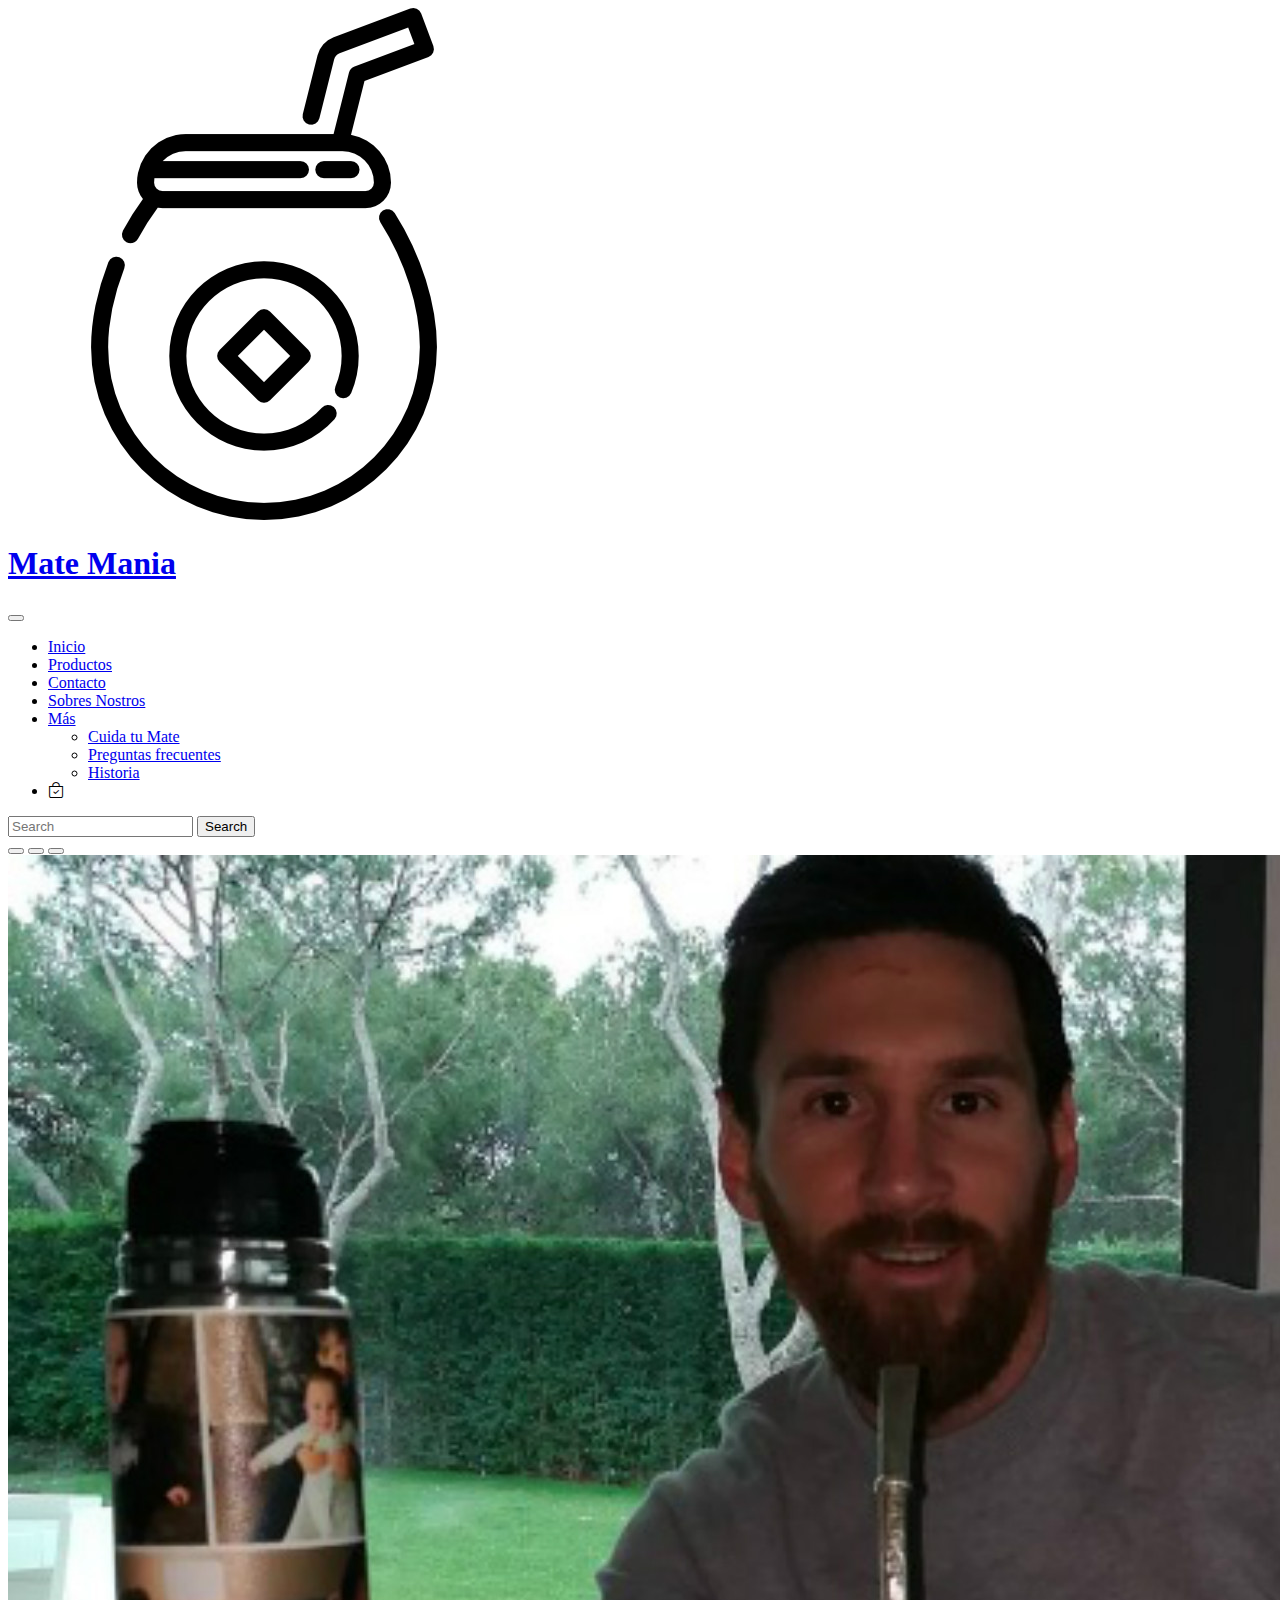
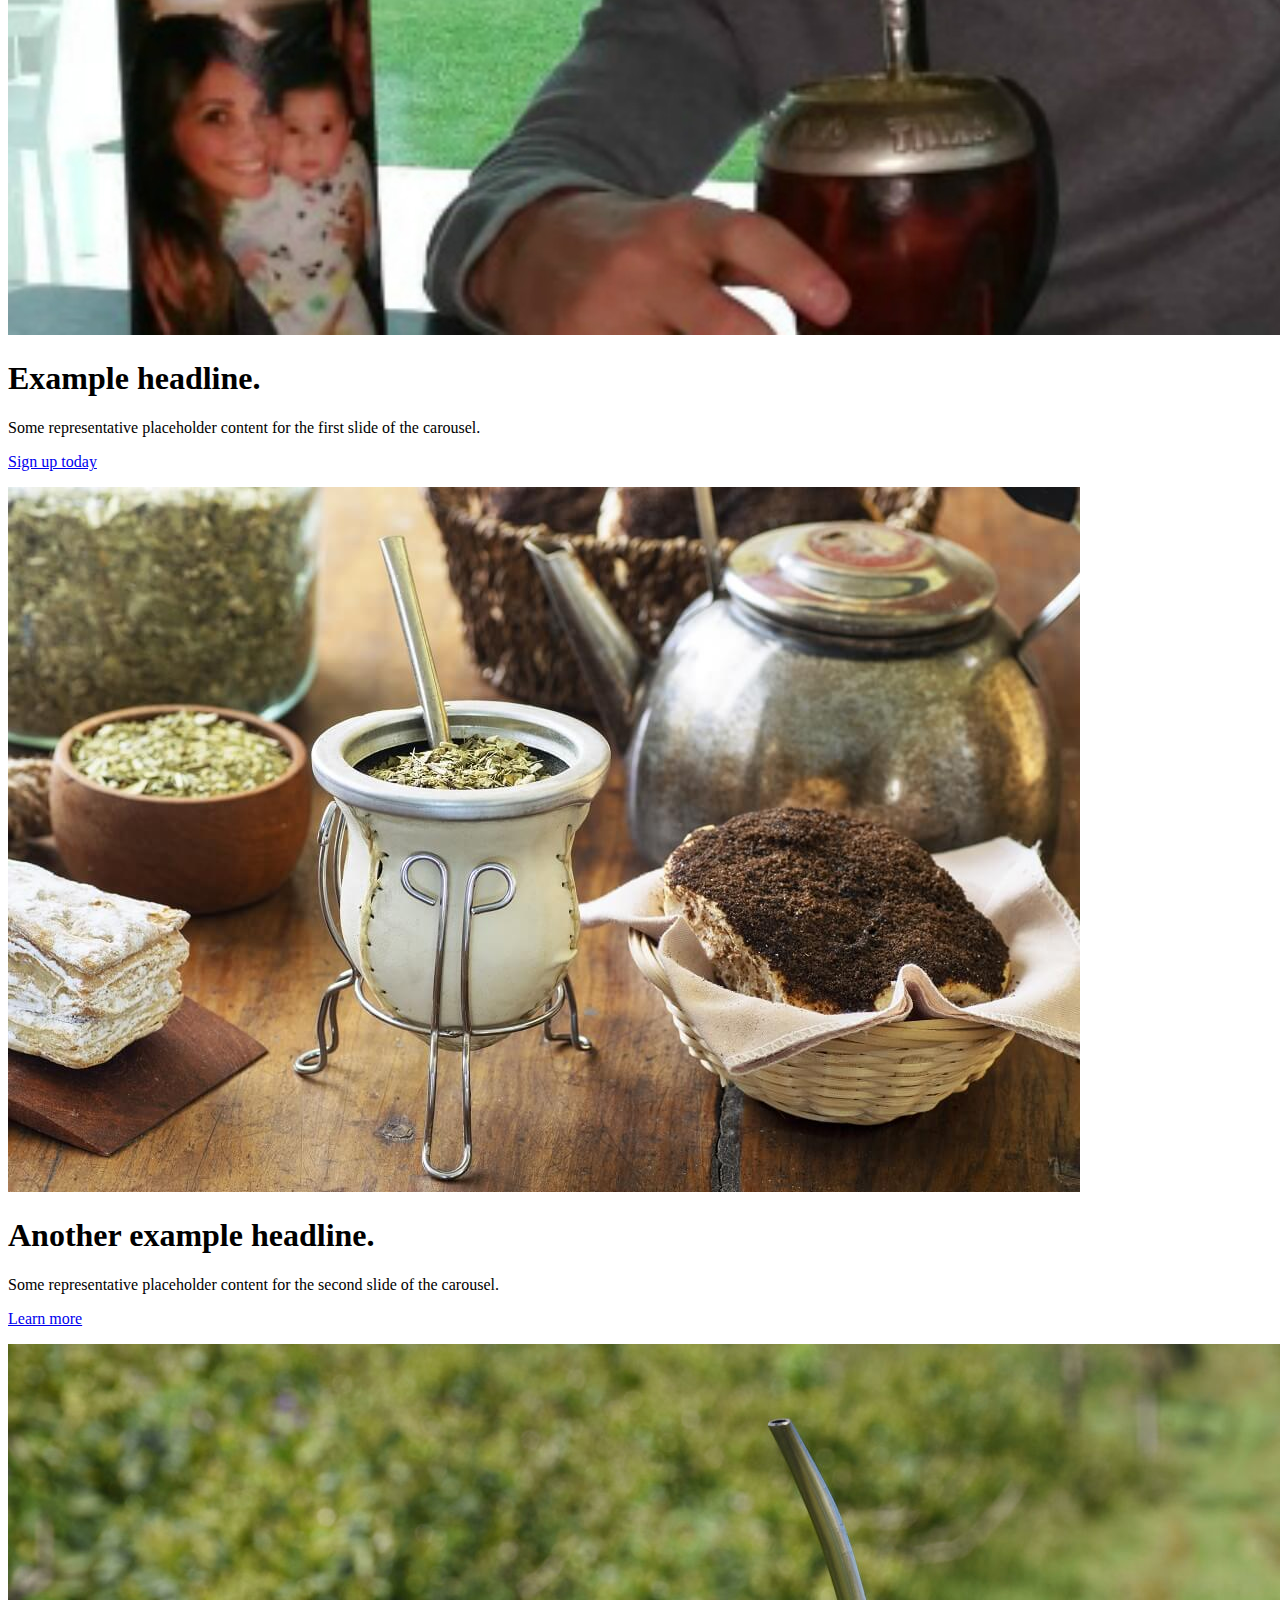
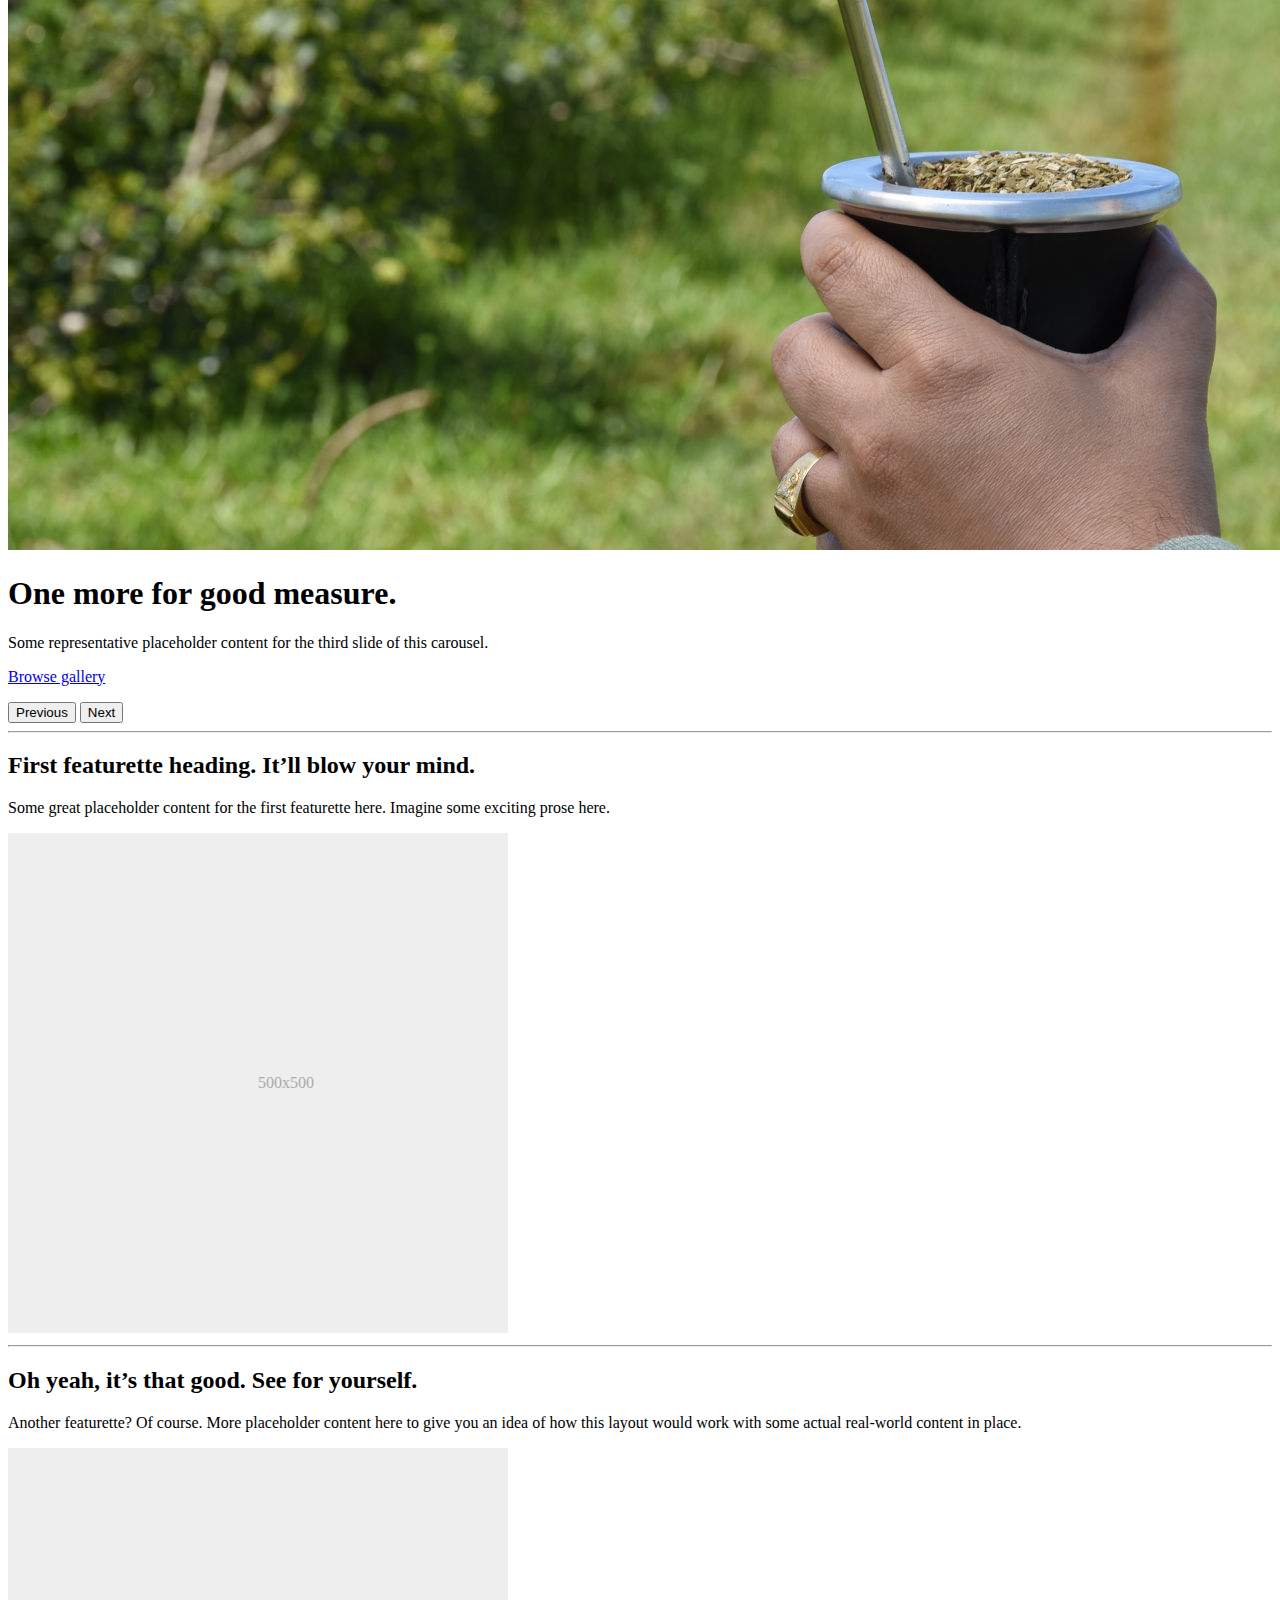
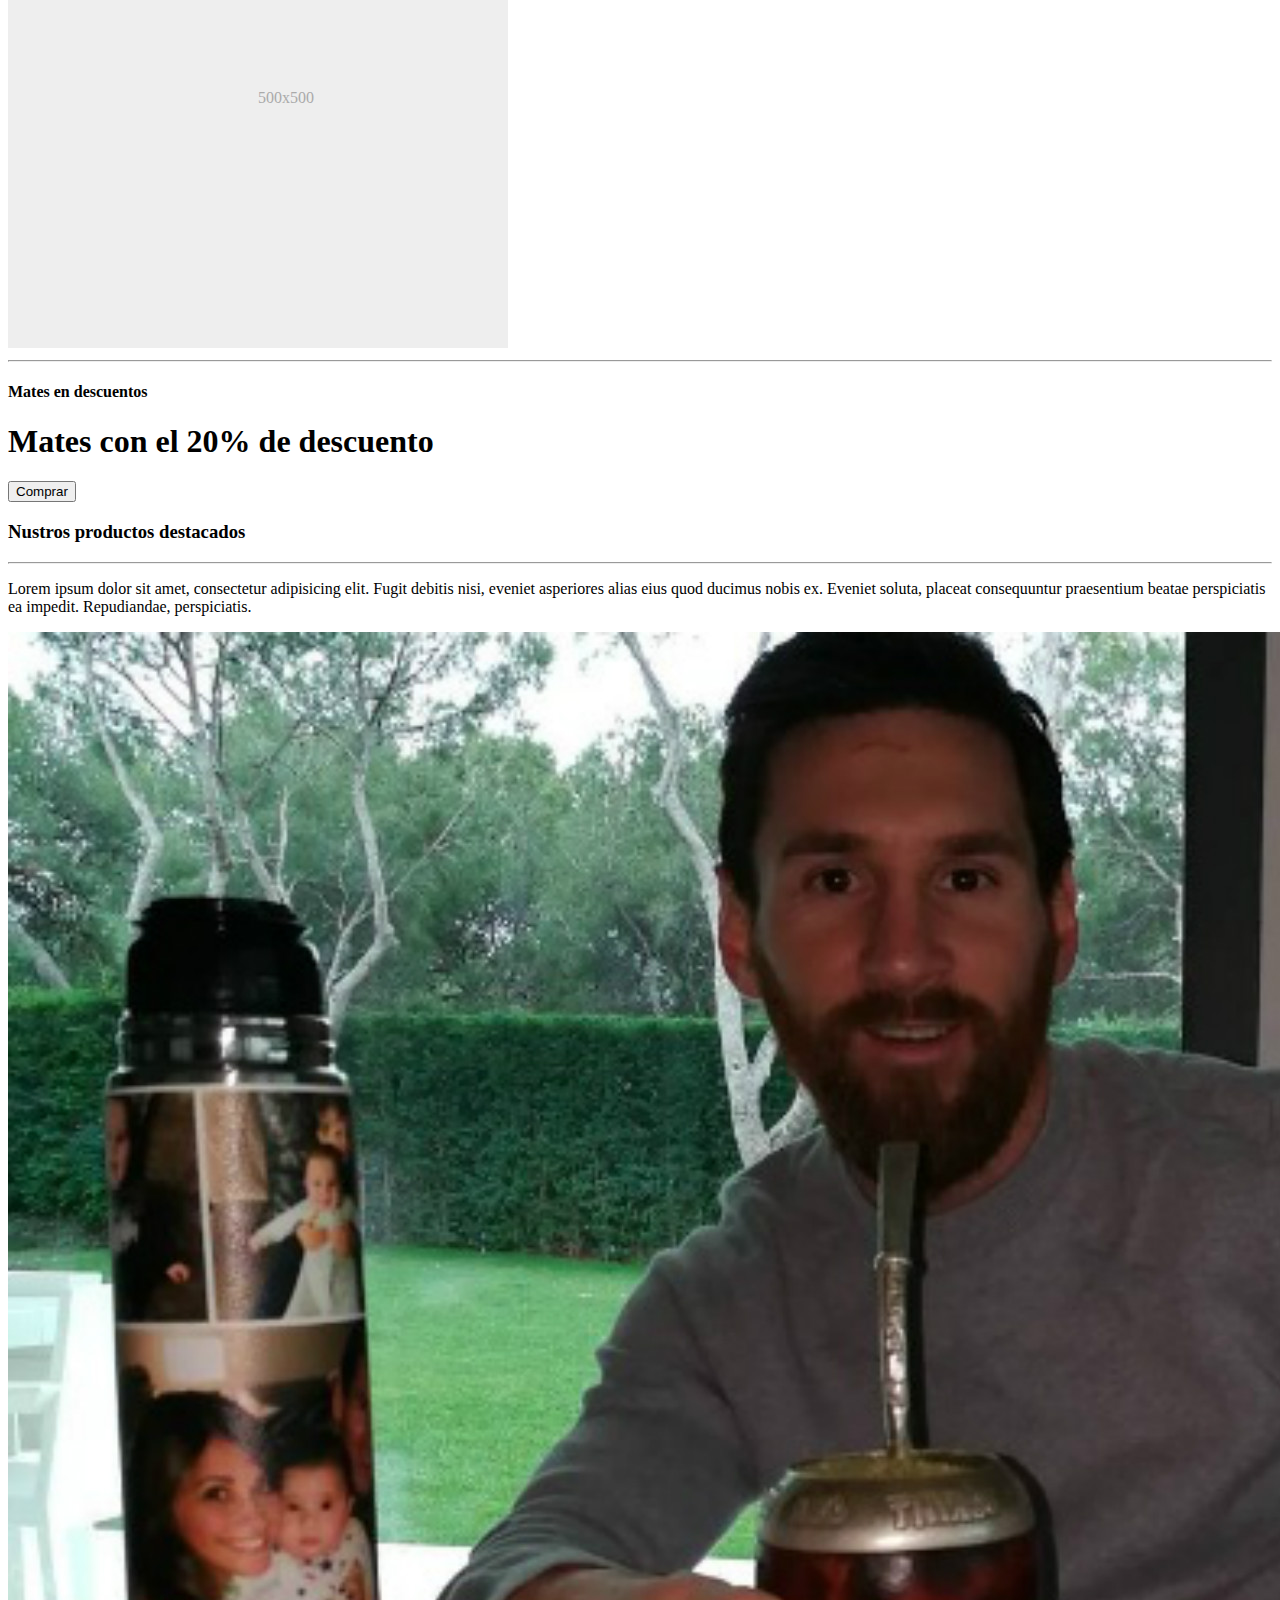
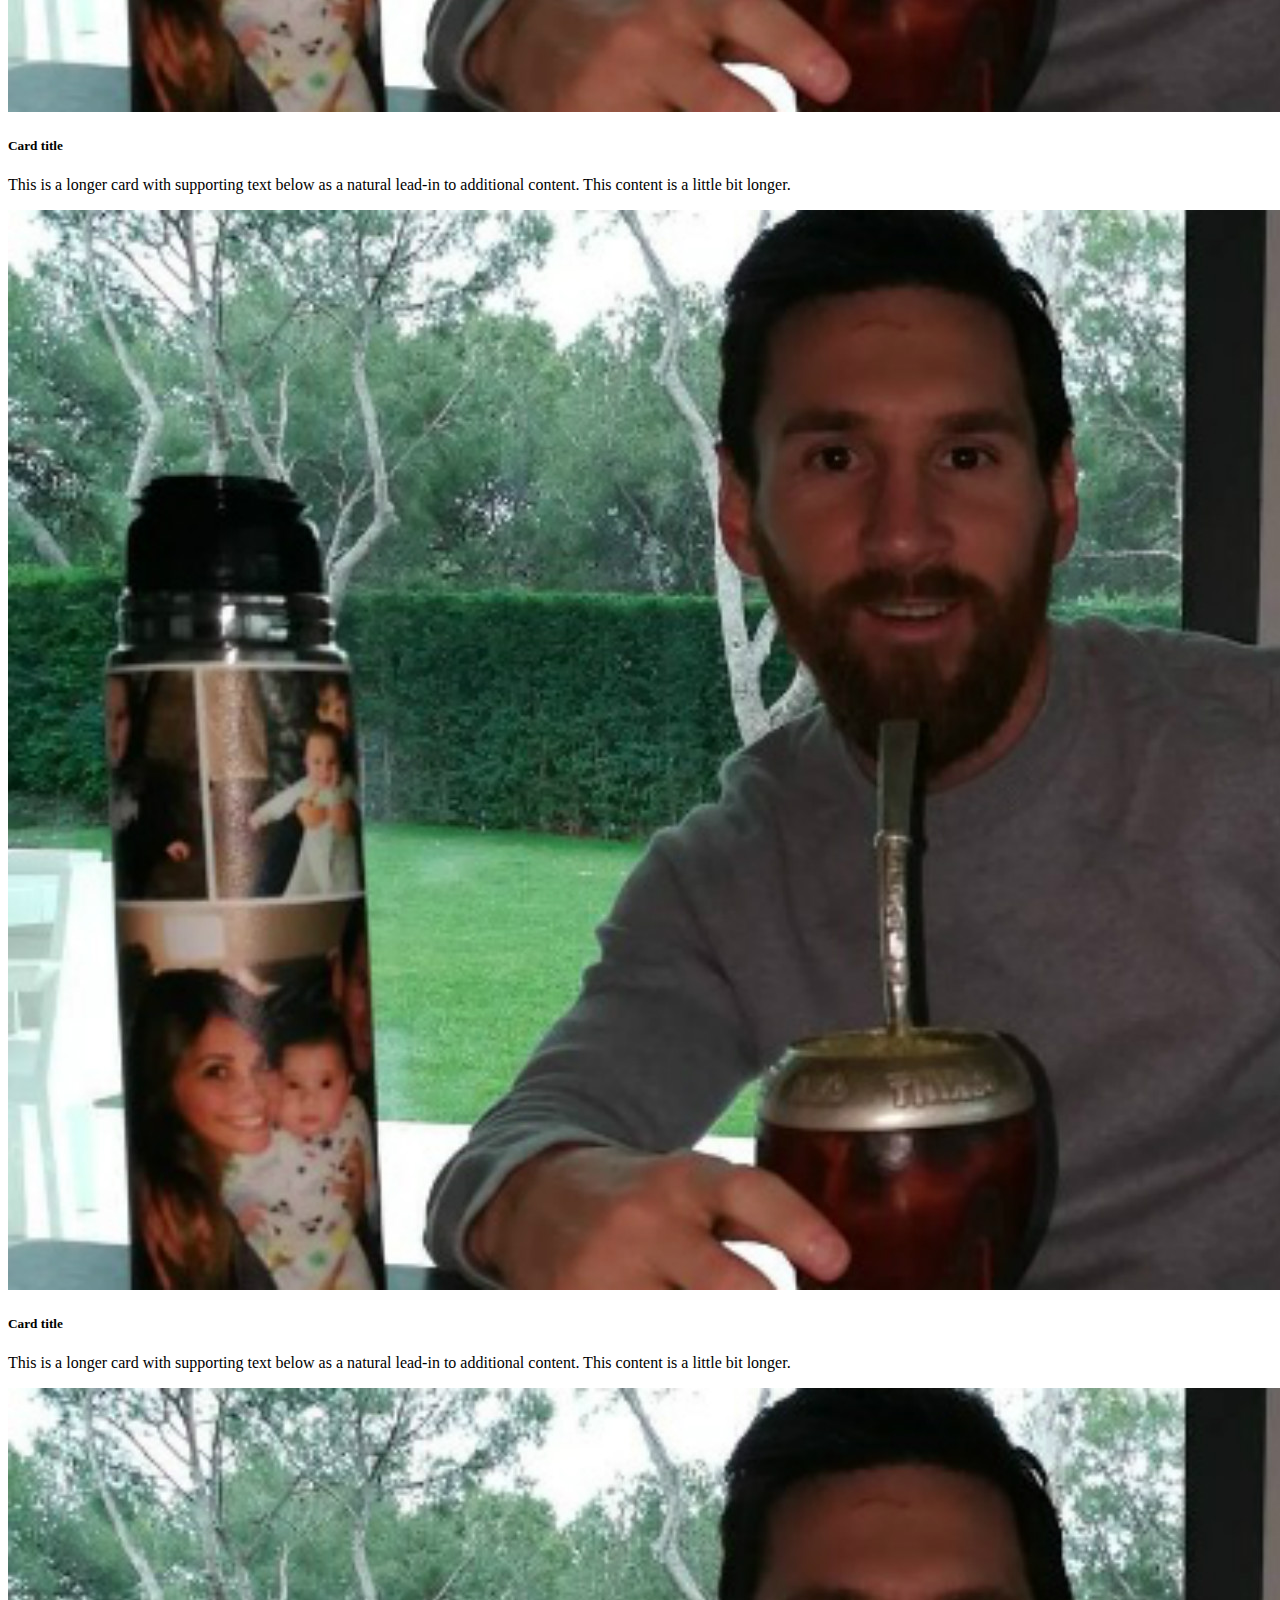
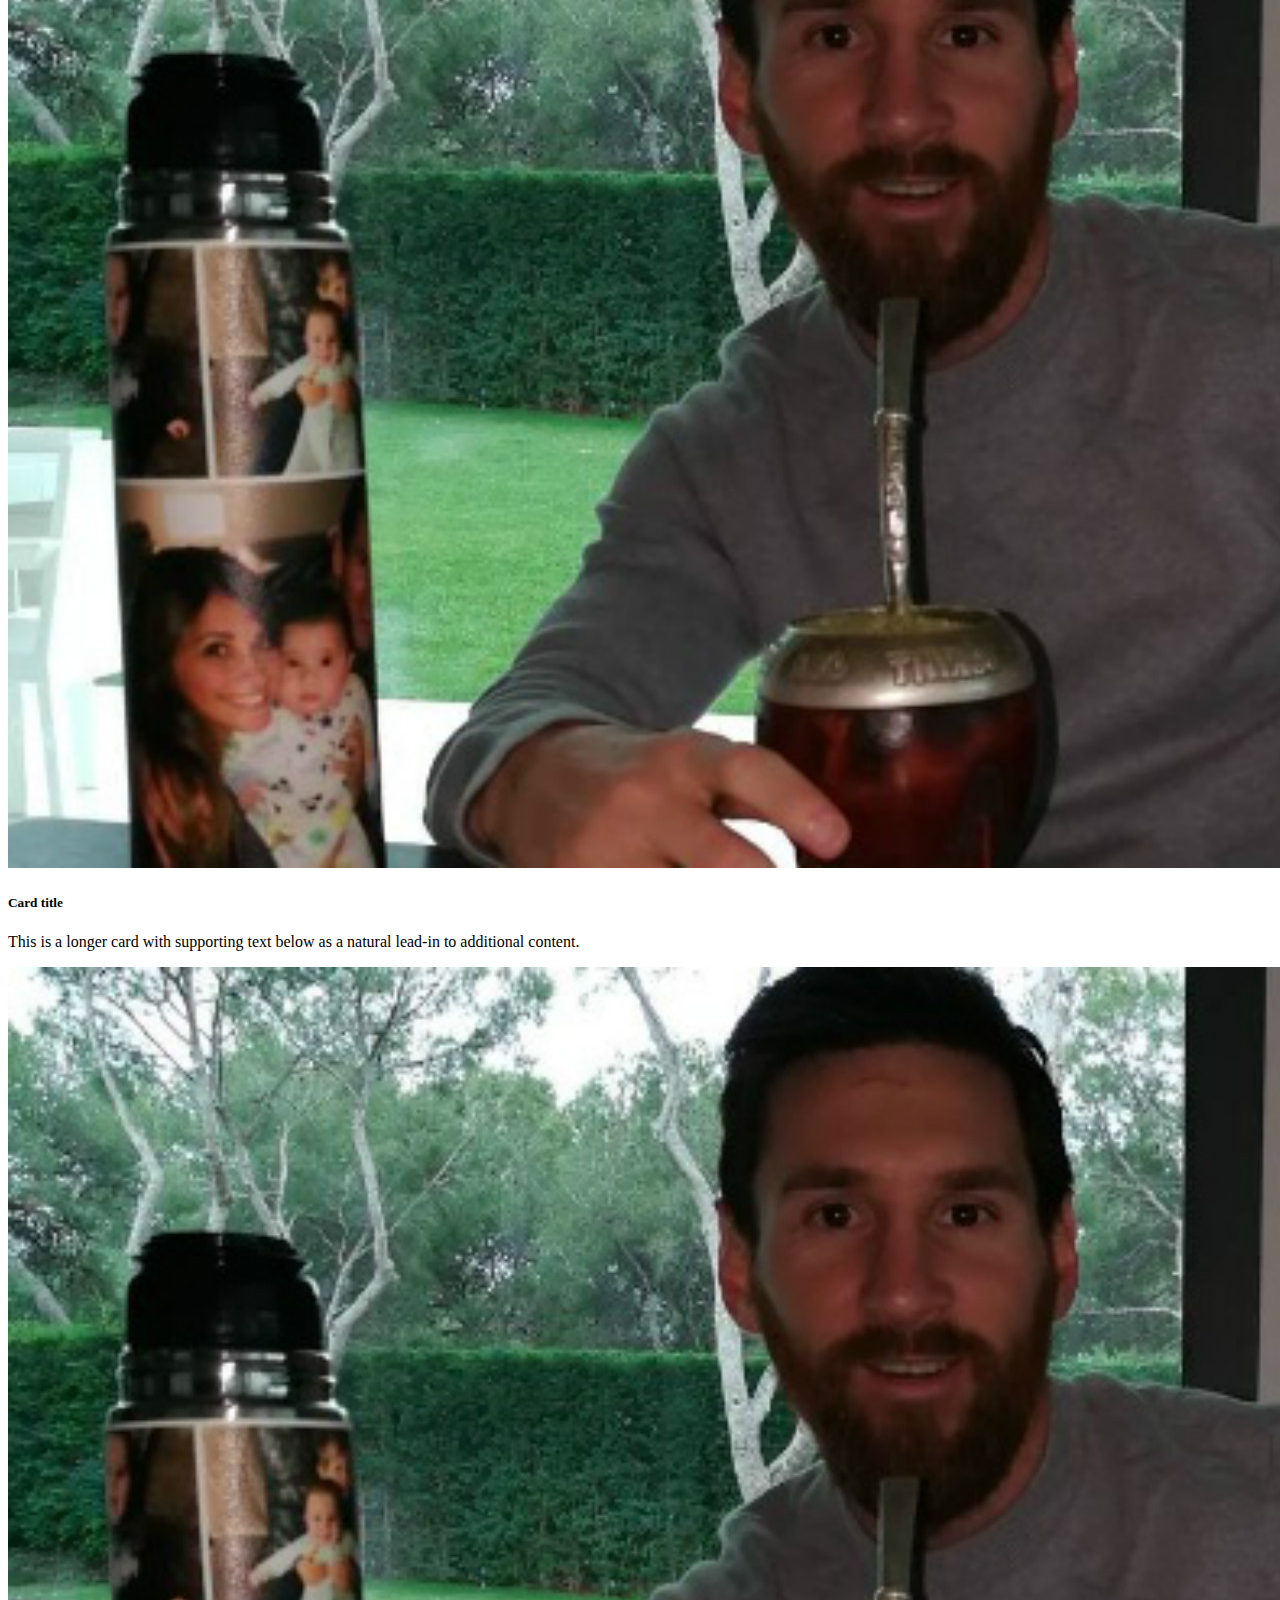
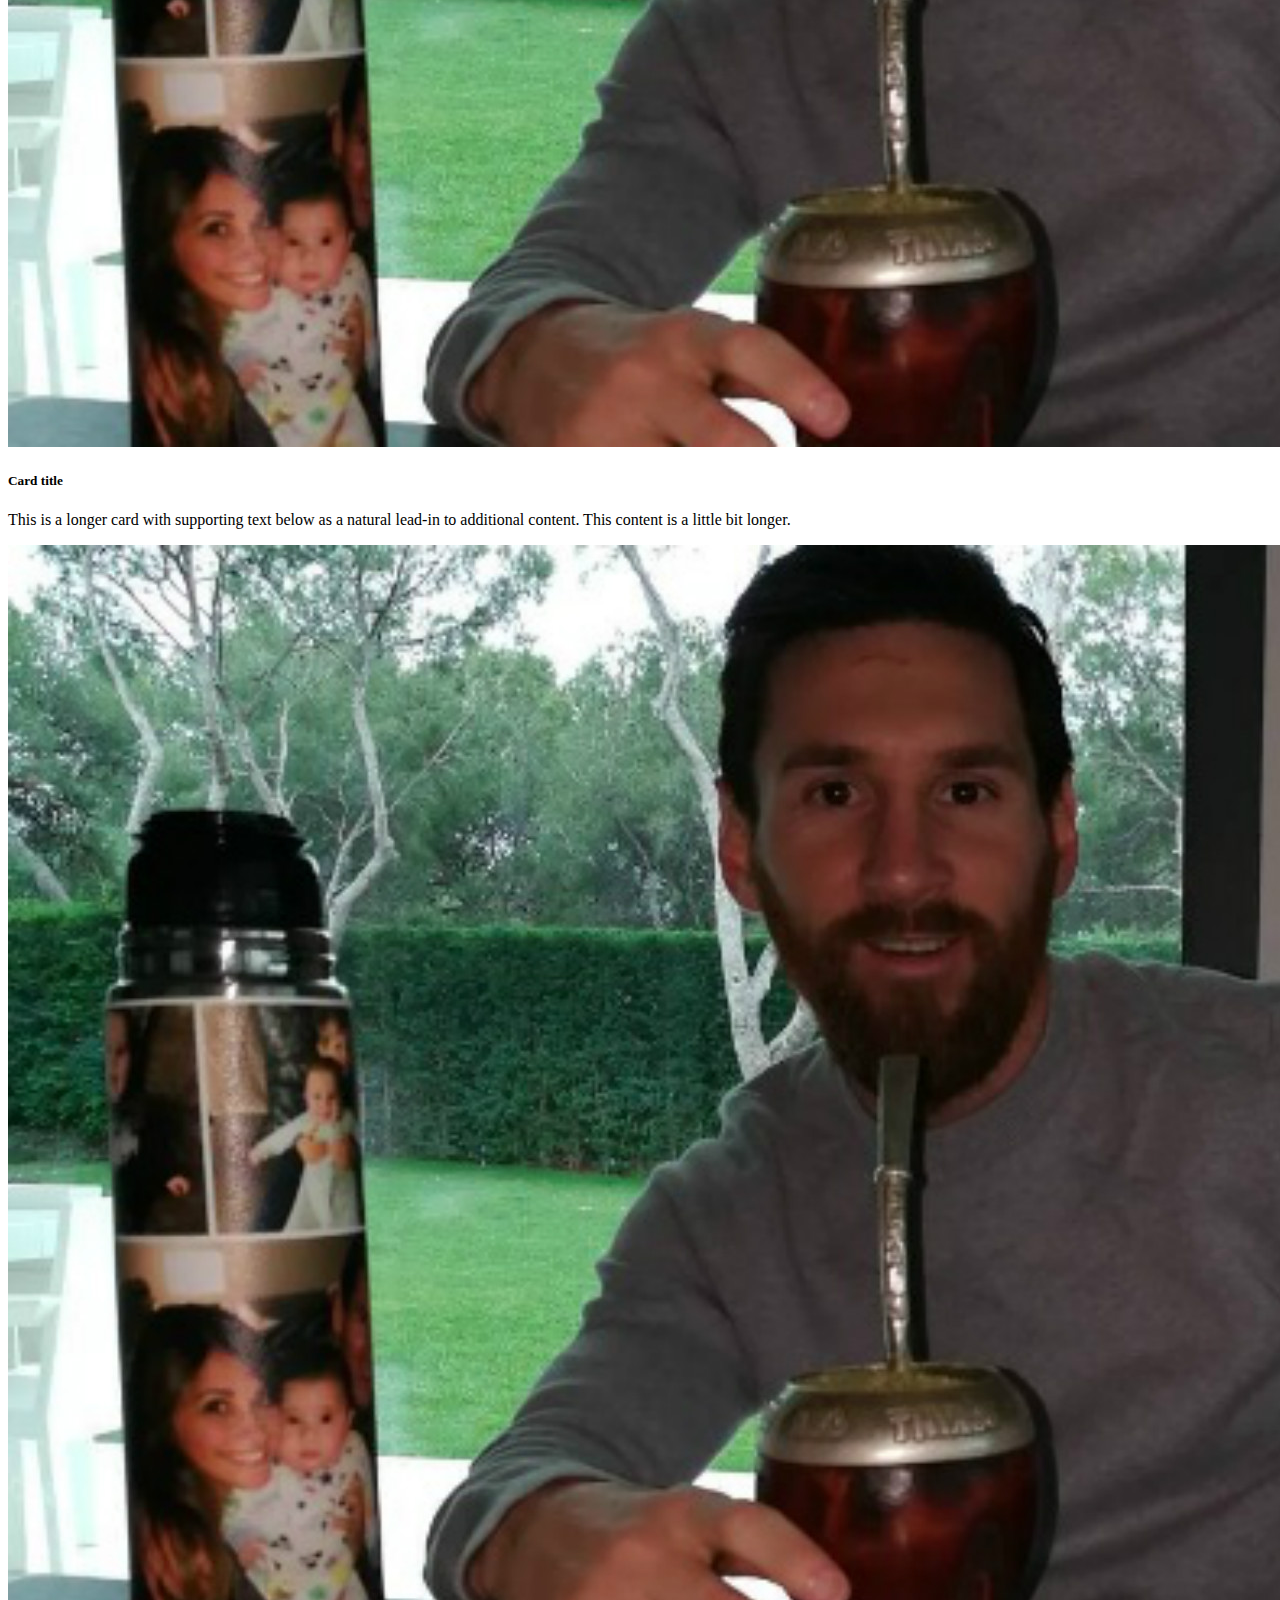
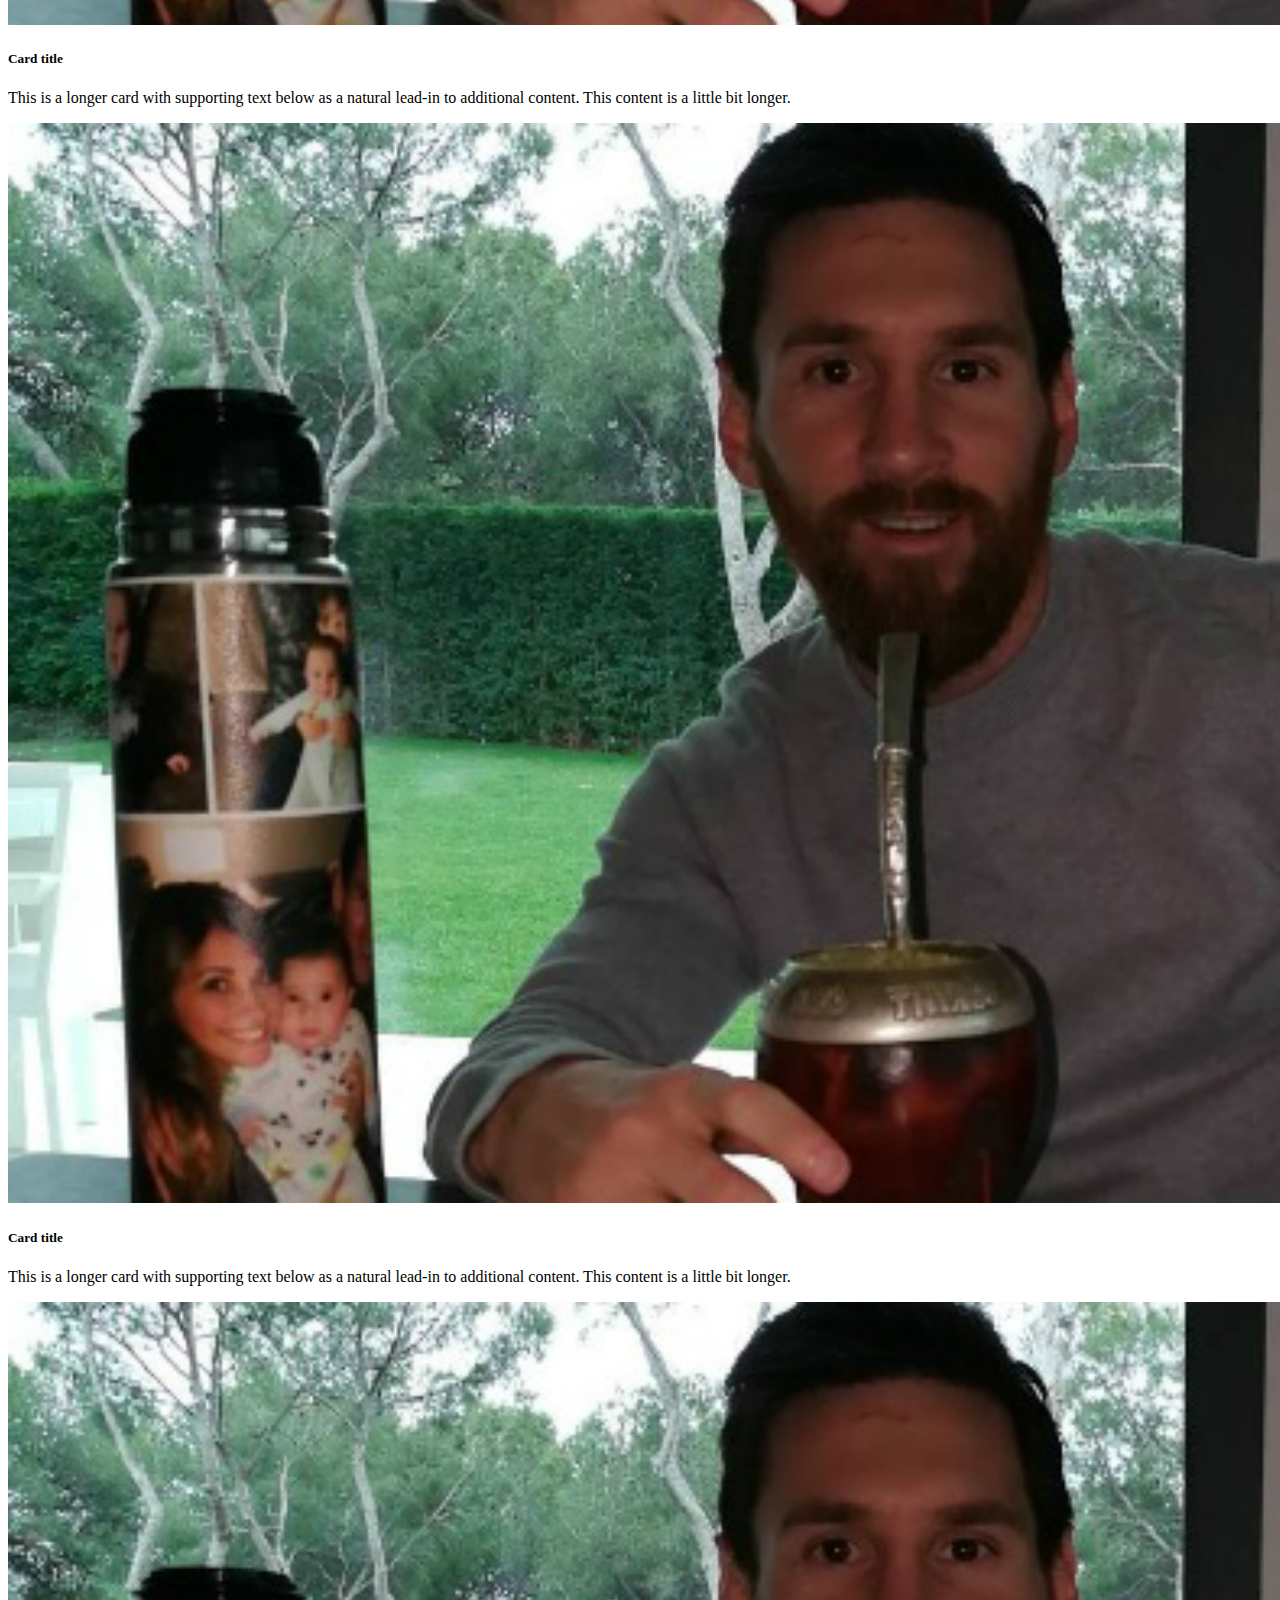
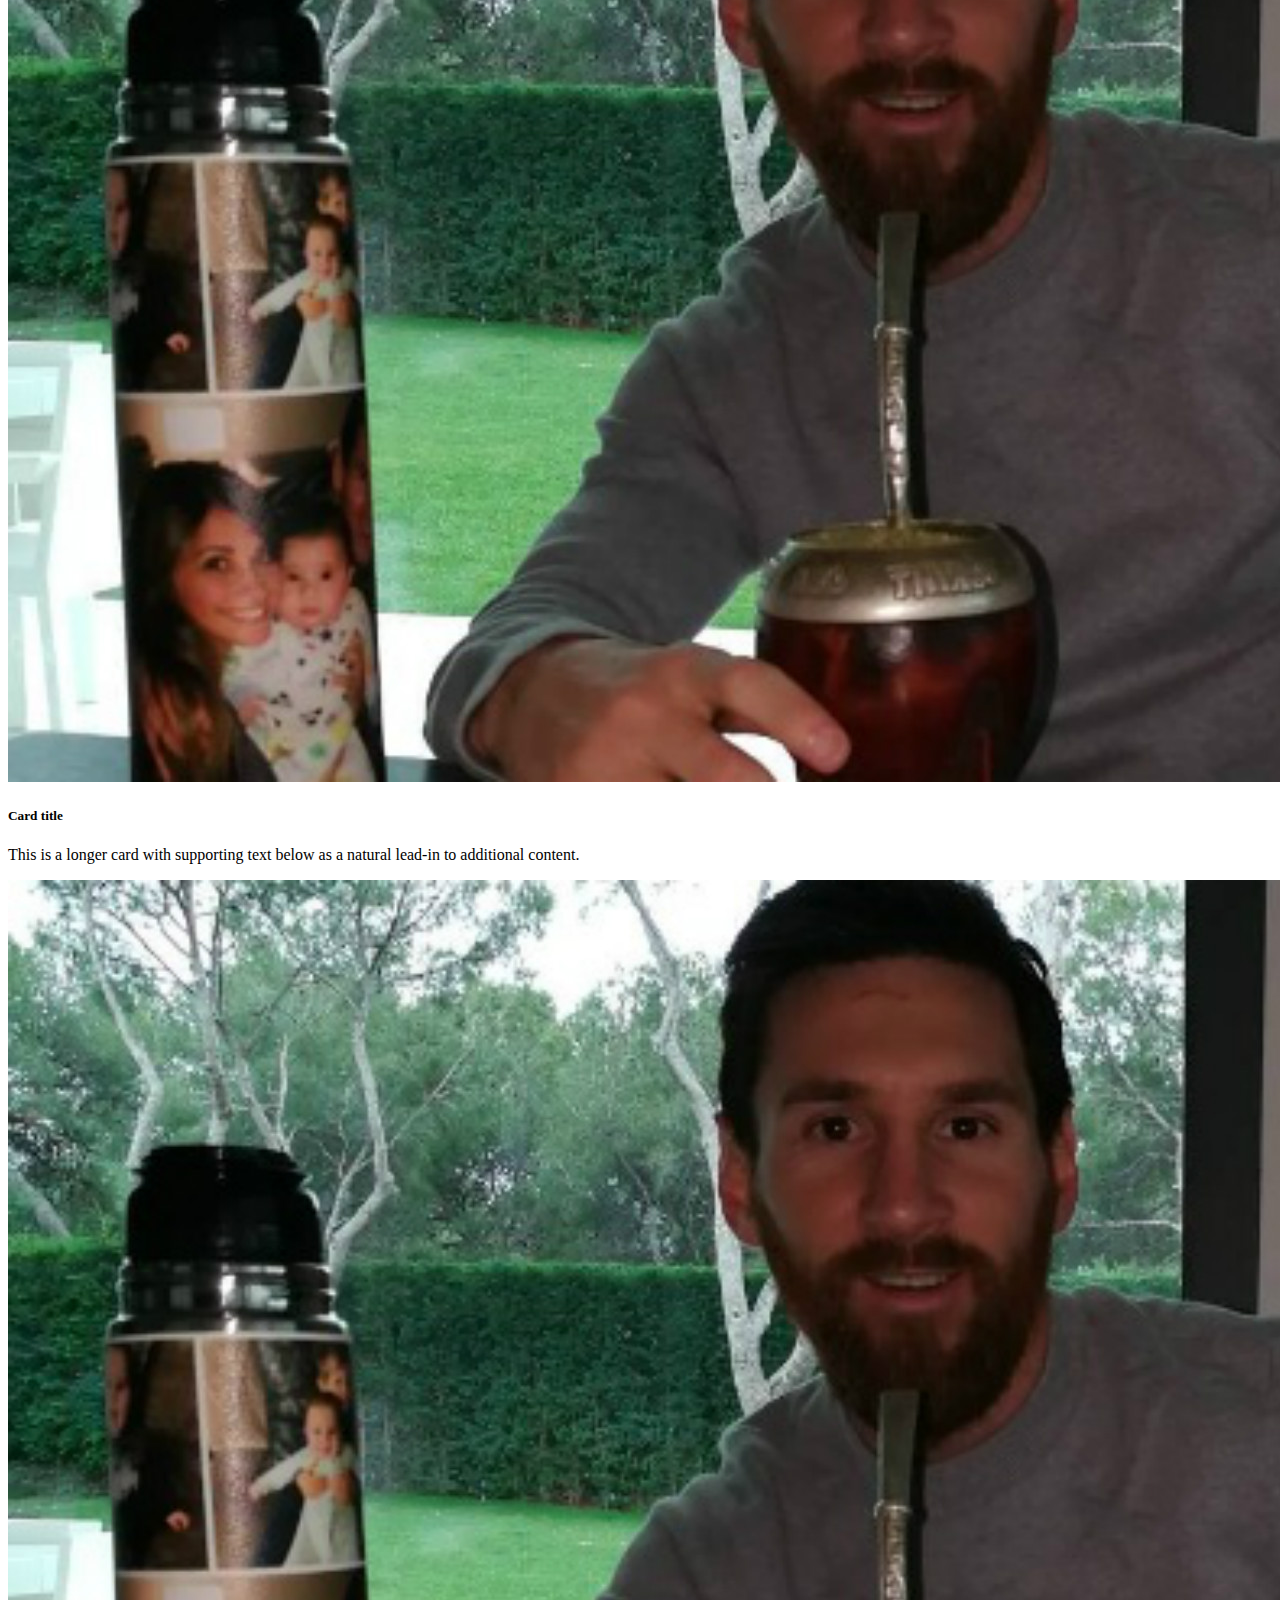
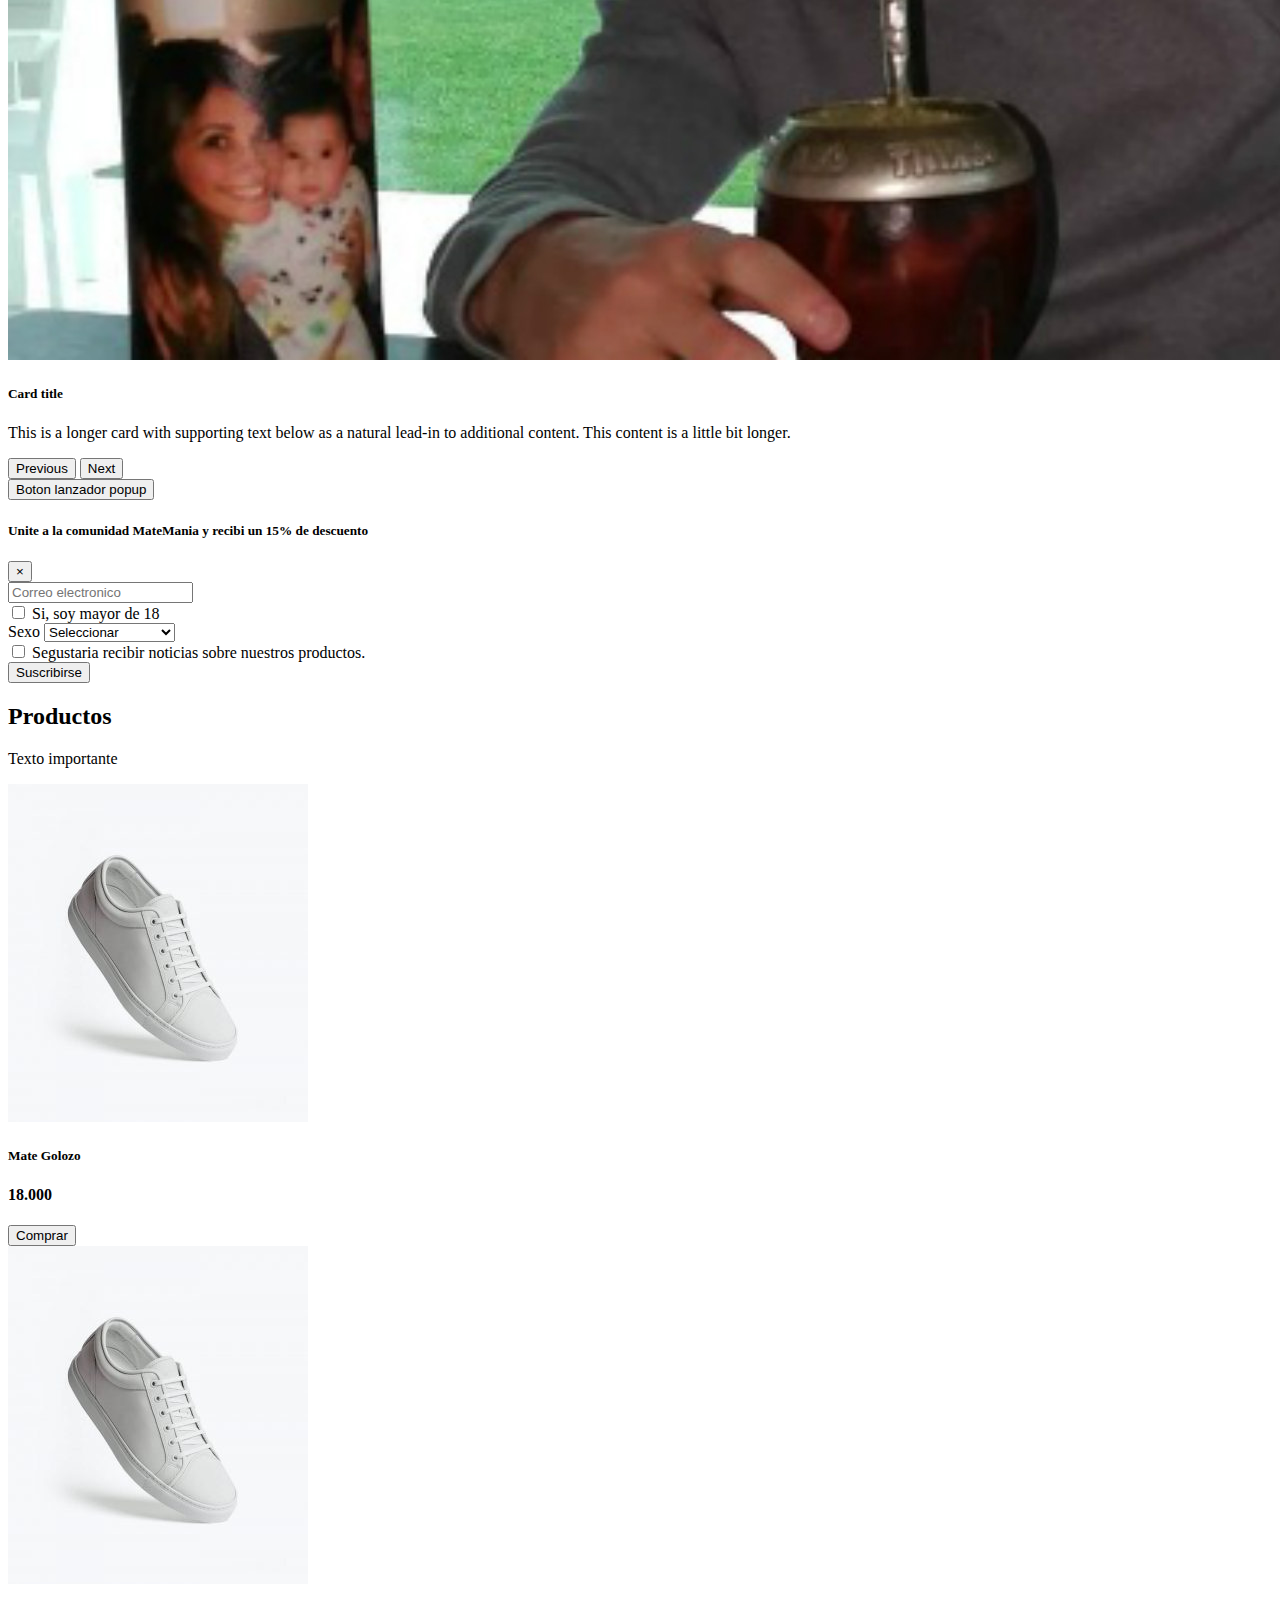
==== index.html @ c85359d0 "Cambios" ====
<!DOCTYPE html>
<html lang="es">
  <head>
    <meta charset="UTF-8">
    <meta http-equiv="X-UA-Compatible" content="IE=edge">
    <meta name="viewport" content="width=device-width, initial-scale=1.0">
    <title>Mates</title>
    <!--Conccion con la pagina de de estilo de css-->
    <link rel="stylesheet" href="css/style.css">
    <!--Coneccion con bootstrap-->
    <link href="https://cdn.jsdelivr.net/npm/bootstrap@5.1.3/dist/css/bootstrap.min.css" rel="stylesheet" integrity="sha384-1BmE4kWBq78iYhFldvKuhfTAU6auU8tT94WrHftjDbrCEXSU1oBoqyl2QvZ6jIW3" crossorigin="anonymous">
    <!--Coneccion con los iconos de bootstrap-->
    <link rel="stylesheet" href="https://cdn.jsdelivr.net/npm/bootstrap-icons@1.9.1/font/bootstrap-icons.css">
  </head>
 
<body>
<header id="barra_nav">
      <!-- Barra de nevegacion -->
      <nav class="navbar navbar-expand-lg navbar-light bg-light">
        <div class="container-fluid">
          <a class="navbar-brand" href="#">
            <img src="assets/mate.png" alt="logo" id="logazo_mate">
            <h1>Mate Mania</h1>
          </a>
          <button class="navbar-toggler" type="button" data-bs-toggle="collapse" data-bs-target="#navbarSupportedContent" aria-controls="navbarSupportedContent" aria-expanded="false" aria-label="Toggle navigation">
            <span class="navbar-toggler-icon"></span>
          </button>
          <div class="collapse navbar-collapse" id="navbarSupportedContent">
            <ul class="navbar-nav ms-auto mb-4 mb-lg-0"> <!--para cambia que la navbar este centrada a la derecha cambaiamos el me-auto a un ms-auto -->
              <li class="nav-item">
                <a class="nav-link" href="/index.html">Inicio</a>
              </li>
              <li class="nav-item">
                <a class="nav-link" href="/productos.html">Productos</a>
              </li>
              <li class="nav-item">
                <a class="nav-link" href="/Matemania/Contacto.html">Contacto</a>
              </li>
              <li class="nav-item">
                <a class="nav-link" href="#">Sobres Nostros</a>
              </li>
              <!-- Dropdown del mas-->
              <li class="nav-item dropdown">
                <a class="nav-link dropdown-toggle" href="#" id="navbarDropdown" role="button" data-bs-toggle="dropdown" aria-expanded="false">
                  Más
                </a>
                <ul class="dropdown-menu" aria-labelledby="navbarDropdown">
                  <li><a class="dropdown-item" href="#">Cuida tu Mate</a></li>
                  <li><a class="dropdown-item" href="#">Preguntas frecuentes</a></li>
                  <li><a class="dropdown-item" href="#">Historia</a></li>
                </ul>
              </li>
              <!--Revisar codigo para los iconos-->
              <li id="icons">
                <div class="h3">
                  <i class="bi bi-bag-check"></i>
                </div>
              </li>
            </ul>
            <!-- Contenedor de la barra del busqueda -->
            <form class="d-flex">
              <input class="form-control me-1" type="search" placeholder="Search" aria-label="Search">
              <button class="btn btn-outline-success" type="submit">Search</button>
            </form>
          </div>
        </div>
      </nav>
</header>

<main>

<section id="corusel">
  <!-- Carusel para de la pagina-->
  <div id="myCarousel" class="carousel slide" data-bs-ride="carousel">
    <div class="carousel-indicators">
      <button type="button" data-bs-target="#myCarousel" data-bs-slide-to="0" class="active" aria-current="true" aria-label="Slide 1"></button>
      <button type="button" data-bs-target="#myCarousel" data-bs-slide-to="1" aria-label="Slide 2"></button>
      <button type="button" data-bs-target="#myCarousel" data-bs-slide-to="2" aria-label="Slide 3"></button>
    </div>
    <div class="carousel-inner">

      <div class="carousel-item active">
        <div class="container-fluid">
          <img src="assets/mate_messi.jpg" class="d-block w-100" alt="...">
          <div class="carousel-caption text-start">
            <h1>Example headline.</h1>
            <p>Some representative placeholder content for the first slide of the carousel.</p>
            <p><a class="btn btn-lg btn-primary" href="#">Sign up today</a></p>
          </div>
        </div>
      </div>

      <div class="carousel-item">
        <div class="container-fluid">
          <img src="assets/mate_carusel.jpeg" class="d-block w-100" alt="...">
          <div class="carousel-caption">
            <h1>Another example headline.</h1>
            <p>Some representative placeholder content for the second slide of the carousel.</p>
            <p><a class="btn btn-lg btn-primary" href="#">Learn more</a></p>
          </div>
        </div>
      </div>

      <div class="carousel-item">
        <div class="container-fluid">
          <img src="assets/mate_carusel_1.jpeg" class="d-block w-100" alt="...">
          <div class="carousel-caption text-end">
            <h1>One more for good measure.</h1>
            <p>Some representative placeholder content for the third slide of this carousel.</p>
            <p><a class="btn btn-lg btn-primary" href="#">Browse gallery</a></p>
          </div>
        </div>
      </div>

    </div>

    <button class="carousel-control-prev" type="button" data-bs-target="#myCarousel" data-bs-slide="prev">
      <span class="carousel-control-prev-icon" aria-hidden="true"></span>
      <span class="visually-hidden">Previous</span>
    </button>
    <button class="carousel-control-next" type="button" data-bs-target="#myCarousel" data-bs-slide="next">
      <span class="carousel-control-next-icon" aria-hidden="true"></span>
      <span class="visually-hidden">Next</span>
    </button>
  </div>
</section>

<section id="foto_texto">
  <!--Imagenes y textos -->
  <div class="container marketing">
    <!-- START THE FEATURETTES -->

    <hr class="featurette-divider">

    <div class="row featurette">
      <div class="col-md-7">
        <h2 class="featurette-heading">First featurette heading. <span class="text-muted">It’ll blow your mind.</span></h2>
        <p class="lead">Some great placeholder content for the first featurette here. Imagine some exciting prose here.</p>
      </div>
      <div class="col-md-5">
        <svg class="bd-placeholder-img bd-placeholder-img-lg featurette-image img-fluid mx-auto" width="500" height="500" xmlns="http://www.w3.org/2000/svg" role="img" aria-label="Placeholder: 500x500" preserveAspectRatio="xMidYMid slice" focusable="false"><title>Placeholder</title><rect width="100%" height="100%" fill="#eee"/><text x="50%" y="50%" fill="#aaa" dy=".3em">500x500</text></svg>

      </div>
    </div>

    <hr class="featurette-divider">

    <div class="row featurette">
      <div class="col-md-7 order-md-2">
        <h2 class="featurette-heading">Oh yeah, it’s that good. <span class="text-muted">See for yourself.</span></h2>
        <p class="lead">Another featurette? Of course. More placeholder content here to give you an idea of how this layout would work with some actual real-world content in place.</p>
      </div>
      <div class="col-md-5 order-md-1">
        <svg class="bd-placeholder-img bd-placeholder-img-lg featurette-image img-fluid mx-auto" width="500" height="500" xmlns="http://www.w3.org/2000/svg" role="img" aria-label="Placeholder: 500x500" preserveAspectRatio="xMidYMid slice" focusable="false"><title>Placeholder</title><rect width="100%" height="100%" fill="#eee"/><text x="50%" y="50%" fill="#aaa" dy=".3em">500x500</text></svg>

      </div>
    </div>

    <hr class="featurette-divider">
    <!-- /END THE FEATURETTES -->
</section>

<section id="foto_tieza">
  <div class="despues">
    <h4>Mates en descuentos</h4>
    <h1>Mates con el 20% de descuento</h1>
    <button class="button">Comprar</button>
  </div>

</section>

<section id="carusel_produc">
  <div class="container text-center mt-5 py-5">
   <h3>Nustros productos destacados</h3>
   <hr>
   <p>Lorem ipsum dolor sit amet, consectetur adipisicing elit. Fugit debitis nisi, eveniet asperiores alias eius quod ducimus nobis ex. Eveniet soluta, placeat consequuntur praesentium beatae perspiciatis ea impedit. Repudiandae, perspiciatis.</p>
  </div>
  <div class="container">
    <div id="carouselExampleControls" class="carousel slide" data-bs-ride="carousel">
      <div class="carousel-inner">
        <div class="carousel-item active">
          <div class="row row-cols-4 row-cols-md-4">
            <div class="col">
              <div class="card">
                <img src="assets/mate_messi.jpg" class="card-img-top" alt="...">
                <div class="card-body">
                  <h5 class="card-title">Card title</h5>
                  <p class="card-text">This is a longer card with supporting text below as a natural lead-in to additional content. This content is a little bit longer.</p>
                </div>
              </div>
            </div>
            <div class="col">
              <div class="card">
                <img src="assets/mate_messi.jpg" class="card-img-top" alt="...">
                <div class="card-body">
                  <h5 class="card-title">Card title</h5>
                  <p class="card-text">This is a longer card with supporting text below as a natural lead-in to additional content. This content is a little bit longer.</p>
                </div>
              </div>
            </div>
            <div class="col">
              <div class="card">
                <img src="assets/mate_messi.jpg" class="card-img-top" alt="...">
                <div class="card-body">
                  <h5 class="card-title">Card title</h5>
                  <p class="card-text">This is a longer card with supporting text below as a natural lead-in to additional content.</p>
                </div>
              </div>
            </div>
            <div class="col">
              <div class="card">
                <img src="assets/mate_messi.jpg" class="card-img-top" alt="...">
                <div class="card-body">
                  <h5 class="card-title">Card title</h5>
                  <p class="card-text">This is a longer card with supporting text below as a natural lead-in to additional content. This content is a little bit longer.</p>
                </div>
              </div>
            </div>
          </div>
        </div>
        <div class="carousel-item">
          <div class="row row-cols-4 row-cols-md-4 g-3">
            <div class="col">
              <div class="card">
                <img src="assets/mate_messi.jpg" class="card-img-top" alt="...">
                <div class="card-body">
                  <h5 class="card-title">Card title</h5>
                  <p class="card-text">This is a longer card with supporting text below as a natural lead-in to additional content. This content is a little bit longer.</p>
                </div>
              </div>
            </div>
            <div class="col">
              <div class="card">
                <img src="assets/mate_messi.jpg" class="card-img-top" alt="...">
                <div class="card-body">
                  <h5 class="card-title">Card title</h5>
                  <p class="card-text">This is a longer card with supporting text below as a natural lead-in to additional content. This content is a little bit longer.</p>
                </div>
              </div>
            </div>
            <div class="col">
              <div class="card">
                <img src="assets/mate_messi.jpg" class="card-img-top" alt="...">
                <div class="card-body">
                  <h5 class="card-title">Card title</h5>
                  <p class="card-text">This is a longer card with supporting text below as a natural lead-in to additional content.</p>
                </div>
              </div>
            </div>
            <div class="col">
              <div class="card">
                <img src="assets/mate_messi.jpg" class="card-img-top" alt="...">
                <div class="card-body">
                  <h5 class="card-title">Card title</h5>
                  <p class="card-text">This is a longer card with supporting text below as a natural lead-in to additional content. This content is a little bit longer.</p>
                </div>
              </div>
            </div>
          </div>
        </div>
      </div>
      <button class="carousel-control-prev" type="button" data-bs-target="#carouselExampleControls" data-bs-slide="prev">
        <span class="carousel-control-prev-icon" aria-hidden="true"></span>
        <span class="visually-hidden">Previous</span>
      </button>
      <button class="carousel-control-next" type="button" data-bs-target="#carouselExampleControls" data-bs-slide="next">
        <span class="carousel-control-next-icon" aria-hidden="true"></span>
        <span class="visually-hidden">Next</span>
      </button>
    </div>
  </div>
</section>

<div class="b-example-divider"></div>

<section id="pop_up">
<!-- Pop up 
El pop up temporalmente funciona con un boton se tiene que cambiar,
para que aparezca cuando se abre la pagina-->
<!-- Button trigger modal -->
<button type="button" class="btn btn-primary" data-bs-toggle="modal" data-bs-target="#aaaa">
  Boton lanzador popup
</button>

<!-- Modal -->
<div class="modal" id="aaaa" tabindex="-1" role="dialog" aria-labelledby="exampleModalCenterTitle" aria-hidden="true">
<div class="modal-dialog modal-dialog-centered" role="document">
  <div class="modal-content">
    <div class="modal-header">
      <h5 class="modal-title" id="exampleModalLongTitle"> Unite a la comunidad MateMania y recibi un 15% de descuento</h5>
      <button type="button" class="close" data-dismiss="modal" aria-label="Close">
        <span aria-hidden="true">&times;</span>
      </button>
    </div>
    <div class="modal-body">
      <form>
        <div class="form-group">
          <label for="exampleInputEmail1"></label>
          <input type="email" class="form-control" id="exampleInputEmail1" aria-describedby="emailHelp" placeholder="Correo electronico">
        </div>
        <div class="form-check">
          <input type="checkbox" class="form-check-input" id="exampleCheck1">
          <label class="form-check-label" for="exampleCheck1">Si, soy mayor de 18</label>
        </div>
        <div class="form-group">
          <label for="exampleFormControlSelect1">Sexo</label>
          <select class="form-control" id="exampleFormControlSelect1">
            <option>Seleccionar</option>
            <option>Hombre</option>
            <option>Mujer</option>
            <option>Prefiero no decirlo</option>
          </select>
        </div>
        <div class="form-check">
          <input type="checkbox" class="form-check-input" id="exampleCheck1">
          <label class="form-check-label" for="exampleCheck1">Segustaria recibir noticias sobre nuestros productos.</label>
        </div>
        <button type="submit" class="btn btn-primary">Suscribirse</button>
      </form>
    </div>
  </div>
</div>
</div>


</section>

<div class="b-example-divider"></div>

<section id="preductos_destacados">
  <div class="container text-center mt-5 py-5">
    <h2>Productos</h2>
    <p>Texto importante</p>
  </div>
  <div class="row">
    <div class="prducto text-center col-3">
      <img class="img-fluid mb-3" src="assets/featured/1.jpg" alt="">
      <h5 class="p-nombre">Mate Golozo</h5>
      <h4 class="p-precio">18.000</h4>
      <button type="button" class="btn btn-dark">Comprar</button>
    </div>

    <div class="prducto text-center col-3">
      <img class="img-fluid mb-3" src="assets/featured/1.jpg" alt="">
      <h5 class="p-nombre">Mate Golozo</h5>
      <h4 class="p-precio">18.000</h4>
      <button type="button" class="btn btn-dark">Comprar</button>
    </div>

    <div class="prducto text-center col-3">
      <img class="img-fluid mb-3" src="assets/featured/1.jpg" alt="">
      <h5 class="p-nombre">Mate Golozo</h5>
      <h4 class="p-precio">18.000</h4>
      <button type="button" class="btn btn-dark">Comprar</button>
    </div>

    <div class="prducto text-center col-3">
      <img class="img-fluid mb-3" src="assets/featured/1.jpg" alt="">
      <h5 class="p-nombre">Mate Golozo</h5>
      <h4 class="p-precio">18.000</h4>
      <button type="button" class="btn btn-dark">Comprar</button>
    </div>
  </div>
</section>

</main>

<footer id="footer" class="container-fluid py-5">
  <div class="container">
  
      <div class="row text-white">
        <div class="col-2">
          <h5>MENU</h5>
          <ul class="nav flex-column">
            <li class="nav-item mb-2"><a href="#" class="nav-link p-0 text-muted">Inicio</a></li>
            <li class="nav-item mb-2"><a href="#" class="nav-link p-0 text-muted">Productos</a></li>
            <li class="nav-item mb-2"><a href="#" class="nav-link p-0 text-muted">Contacto</a></li>
            <li class="nav-item mb-2"><a href="#" class="nav-link p-0 text-muted">Sobre Nosotros</a></li>
            <li class="nav-item mb-2"><a href="#" class="nav-link p-0 text-muted">Cuida tu mate</a></li>
            <li class="nav-item mb-2"><a href="#" class="nav-link p-0 text-muted">Preguntas</a></li>
            <li class="nav-item mb-2"><a href="#" class="nav-link p-0 text-muted">Historia</a></li>
          </ul>
        </div>
        <!--Sumar logos-->
        <div class="col-2">
          <h5>CONTACTANOS</h5>
          <ul class="nav flex-column ">
            <li class="nav-item mb-2"><a href="#" class="nav-link p-0 text-muted">matemania@gmail.com</a></li>
            <li class="nav-item mb-2"><a href="#" class="nav-link p-0 text-muted">+54 9 11 1111 1111</a></li>
            <li class="nav-item mb-2"><a href="#" class="nav-link p-0 text-muted">Direccion</a></li>
            <li class="nav-item mb-2"><a href="#" class="nav-link p-0 text-muted">FAQs</a></li>
            <li class="nav-item mb-2"><a href="#" class="nav-link p-0 text-muted">About</a></li>
          </ul>
        </div>
  
        <div class="col-2">
          <h5>Redes</h5>
          <ul class="list-unstyled d-flex">
            <li class="ms-3"><a class="link-light" href="#"><svg class="bi" width="24" height="24"><use xlink:href="#twitter"/></svg></a></li>
            <li class="ms-3"><a class="link" href="#"><svg class="bi" width="24" height="24"><use xlink:href="#instagram"/></svg></a></li>
            <li class="ms-3"><a class="link-dark" href="#"><svg class="bi" width="24" height="24"><use xlink:href="#facebook"/></svg></a></li>
          </ul>
        </div>
  
        <div class="col-4 offset-1 ms-auto">
          <form>
            <h5>Se parte de la comunidad MateMania</h5>
            <p>Vas a recibir noticias y descuestos sobre nosotros.</p>
            <div class="d-flex w-100 gap-2">
              <label for="newsletter1" class="visually-hidden">Direccion de mail</label>
              <input id="newsletter1" type="text" class="form-control" placeholder="Direccion de mail">
              <button class="btn btn-primary" type="button">Subscribe</button>
            </div>
          </form>
        </div>
  
        <div class="py-3 my-4 border-top">
          <div class="py-3 my-4">
            <p class="text-center text-white">&copy; 2021 Company, Inc. All rights reserved.</p>
          </div>
        </div>
      </div>
  </div>
</footer>

<script src="https://cdn.jsdelivr.net/npm/bootstrap@5.1.3/dist/js/bootstrap.bundle.min.js" integrity="sha384-ka7Sk0Gln4gmtz2MlQnikT1wXgYsOg+OMhuP+IlRH9sENBO0LRn5q+8nbTov4+1p" crossorigin="anonymous"></script>
</body>
</html>
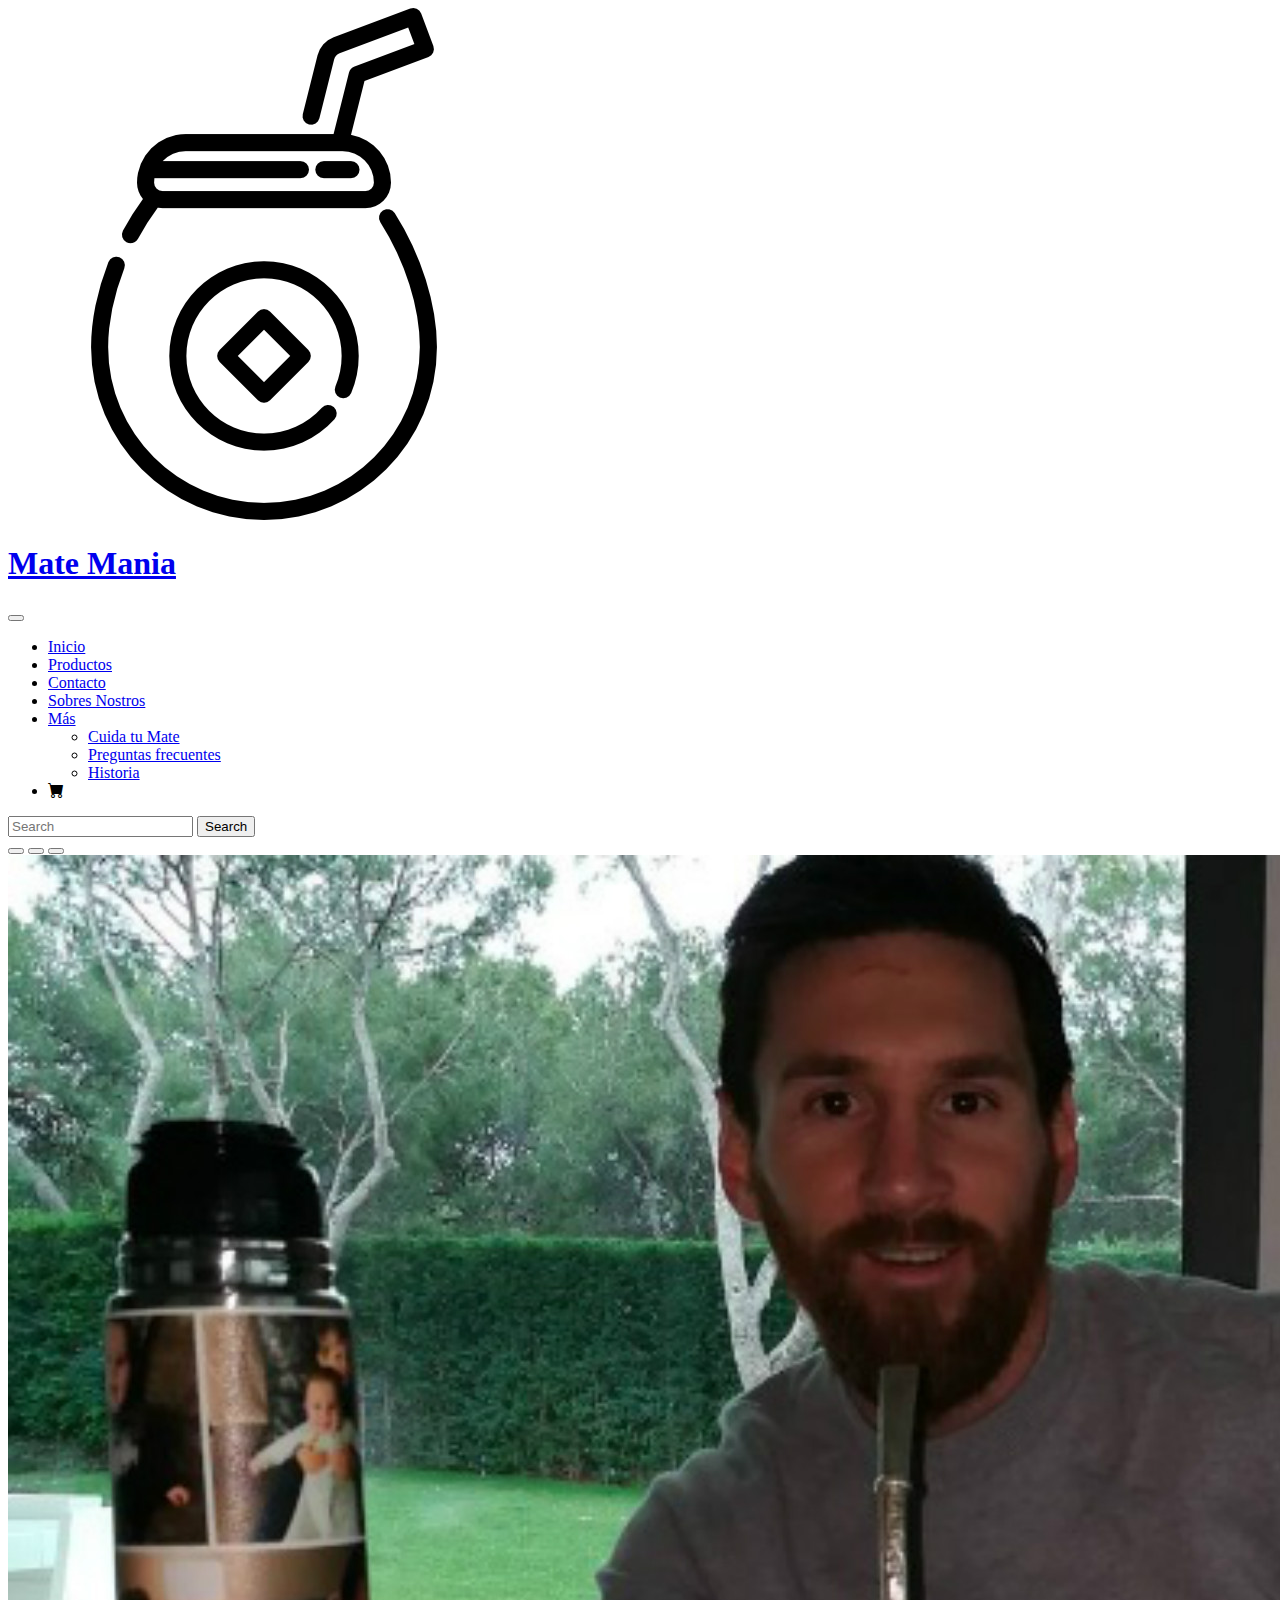
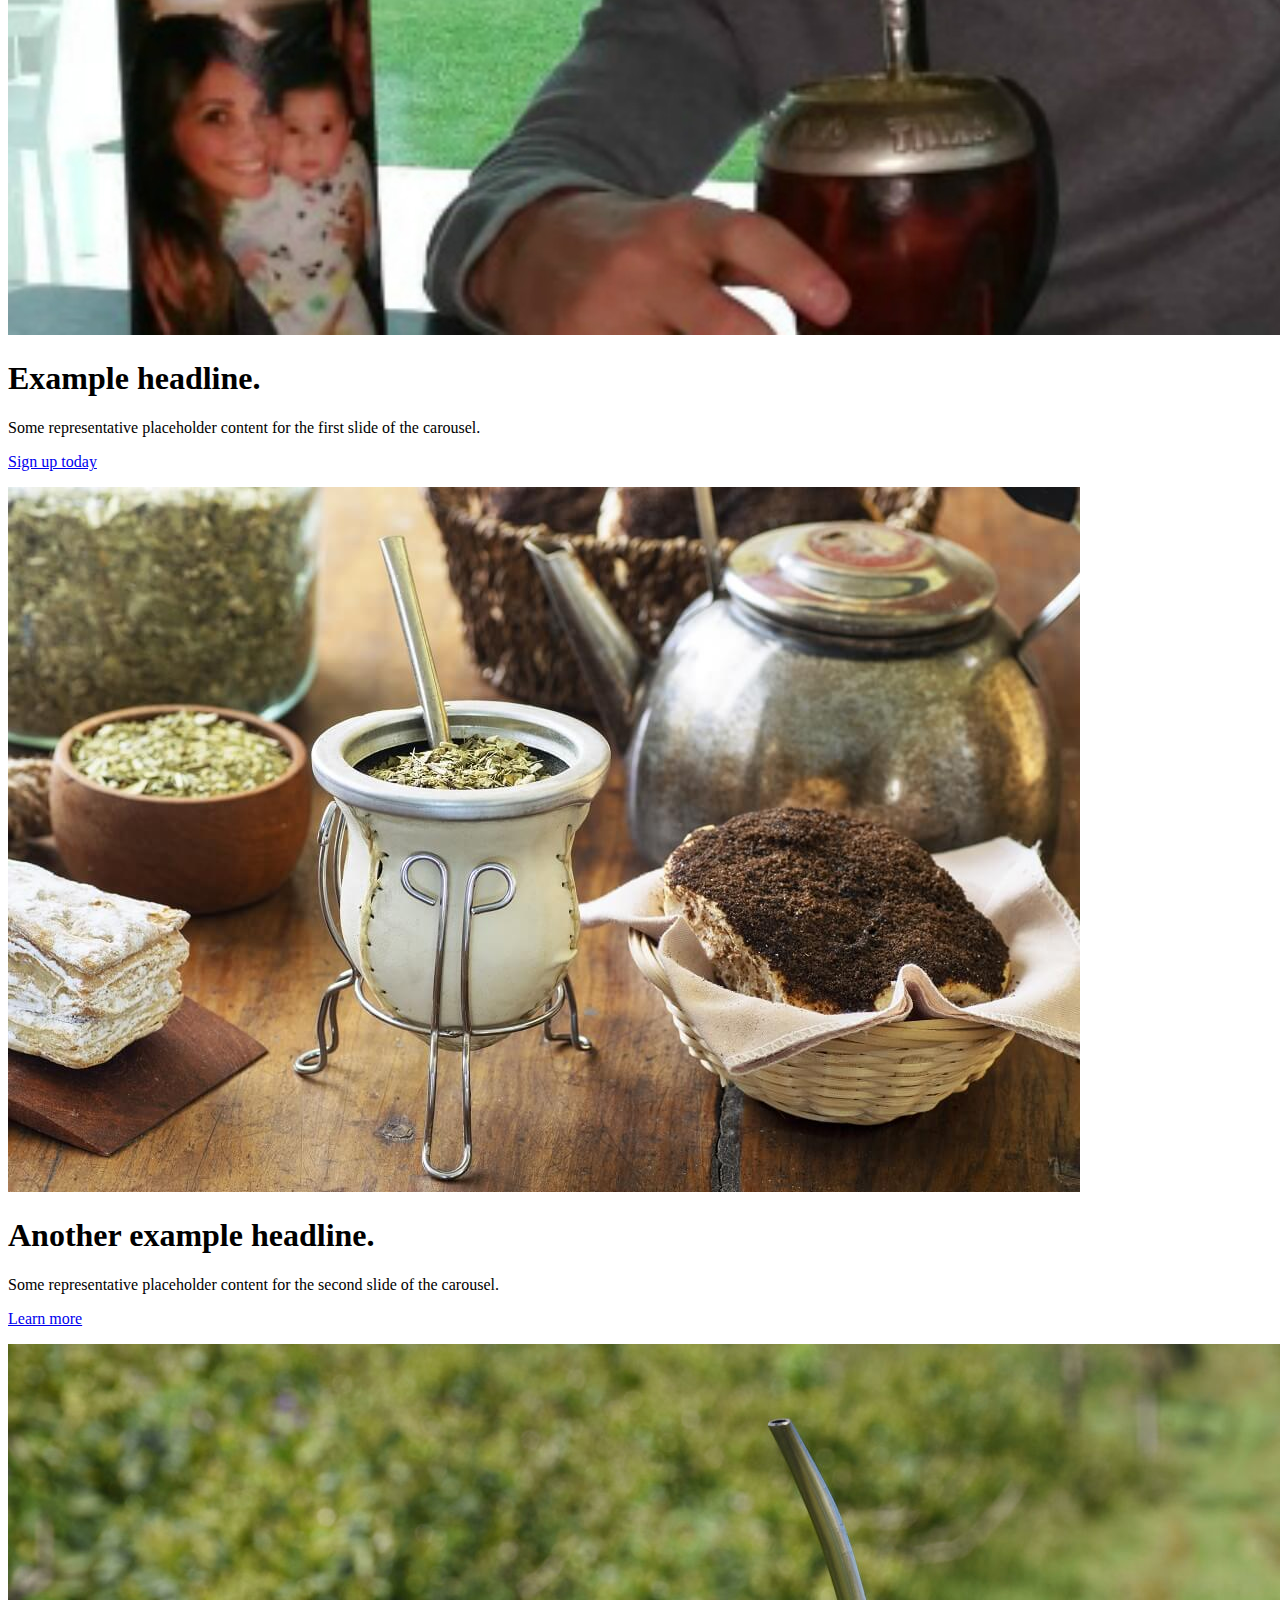
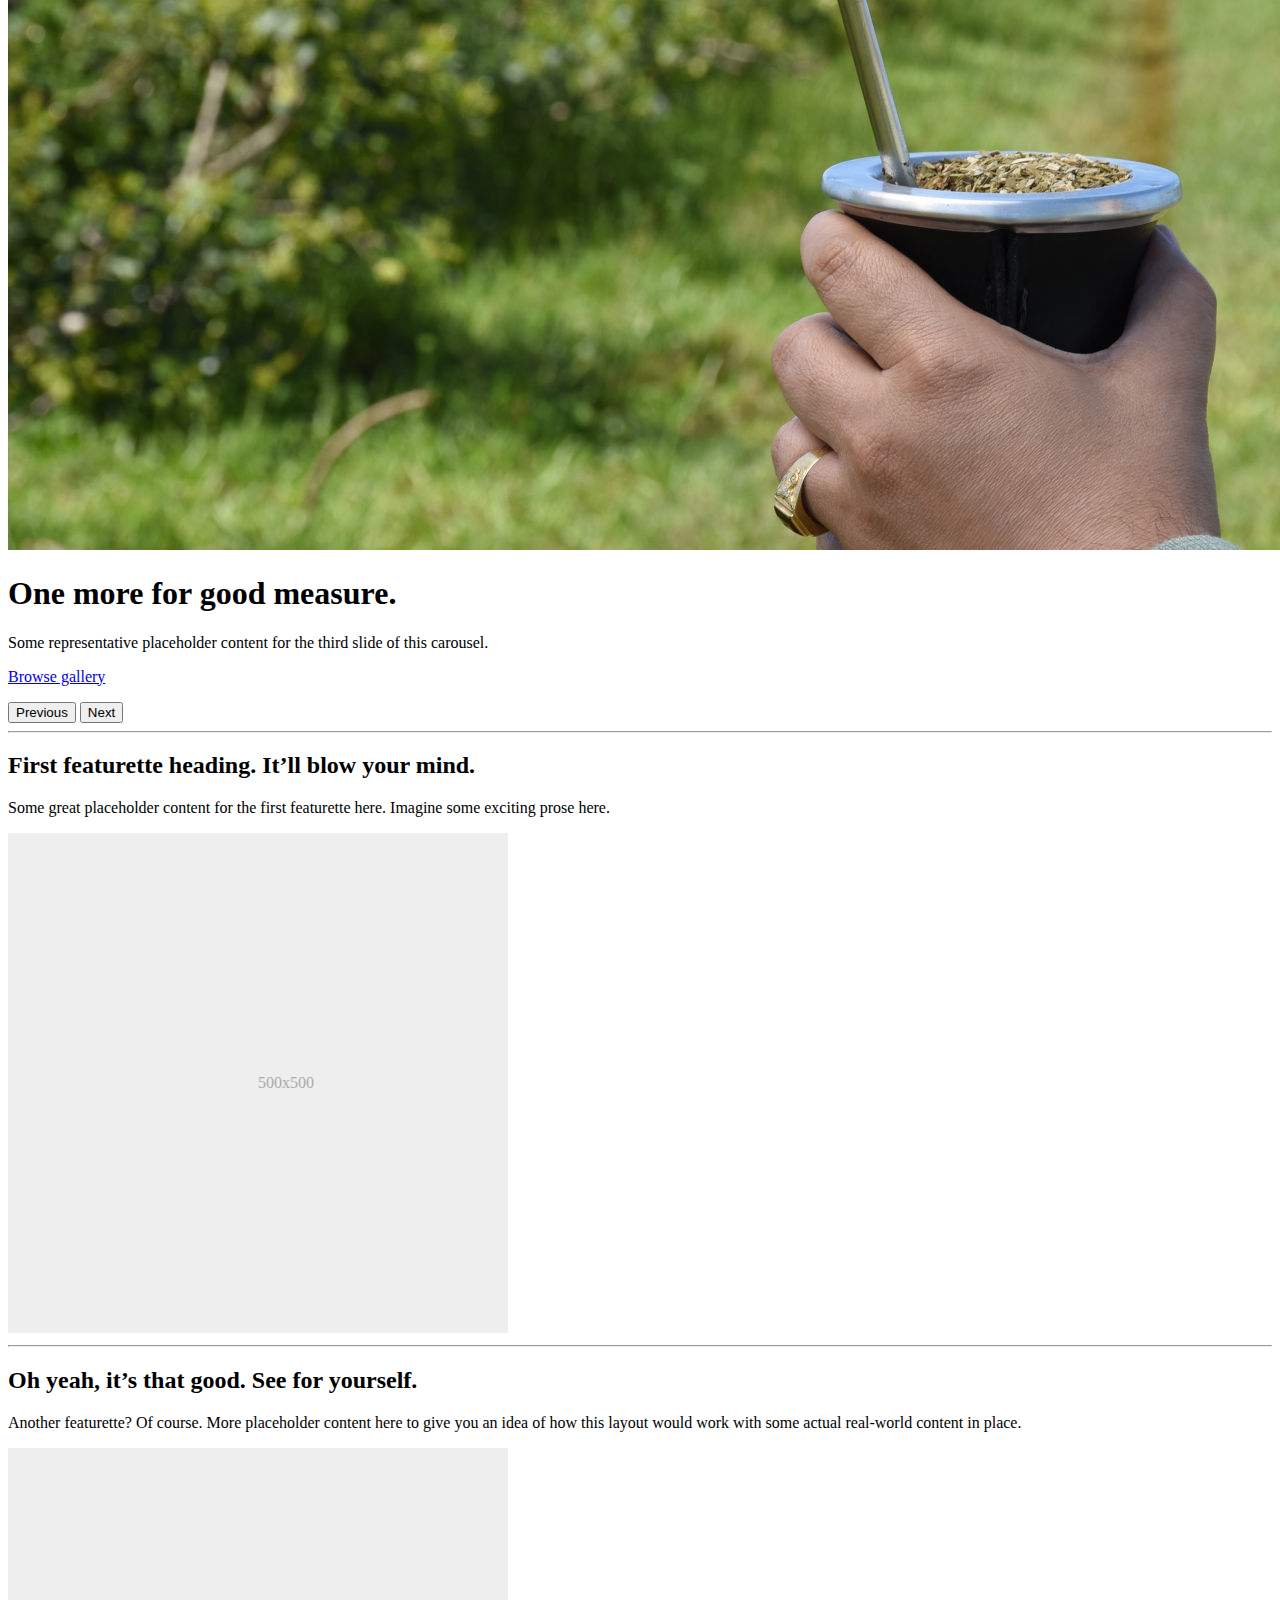
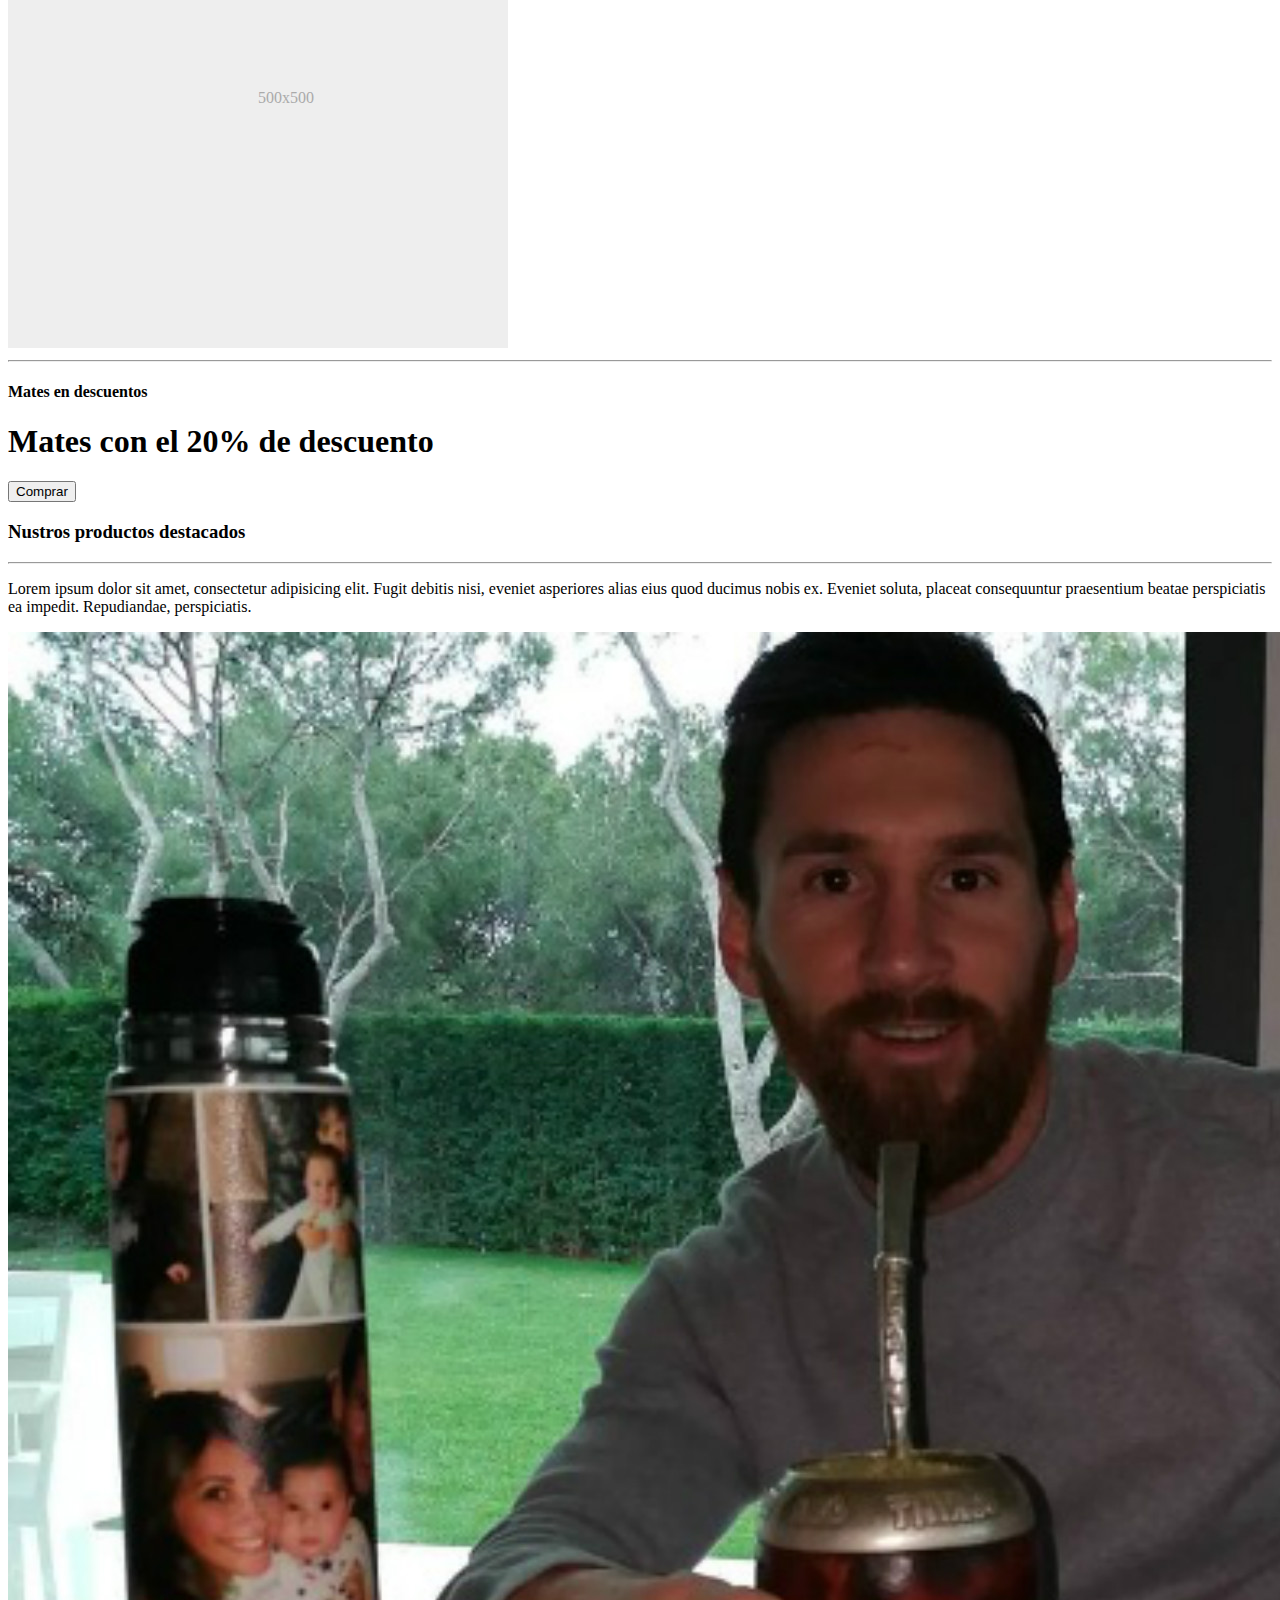
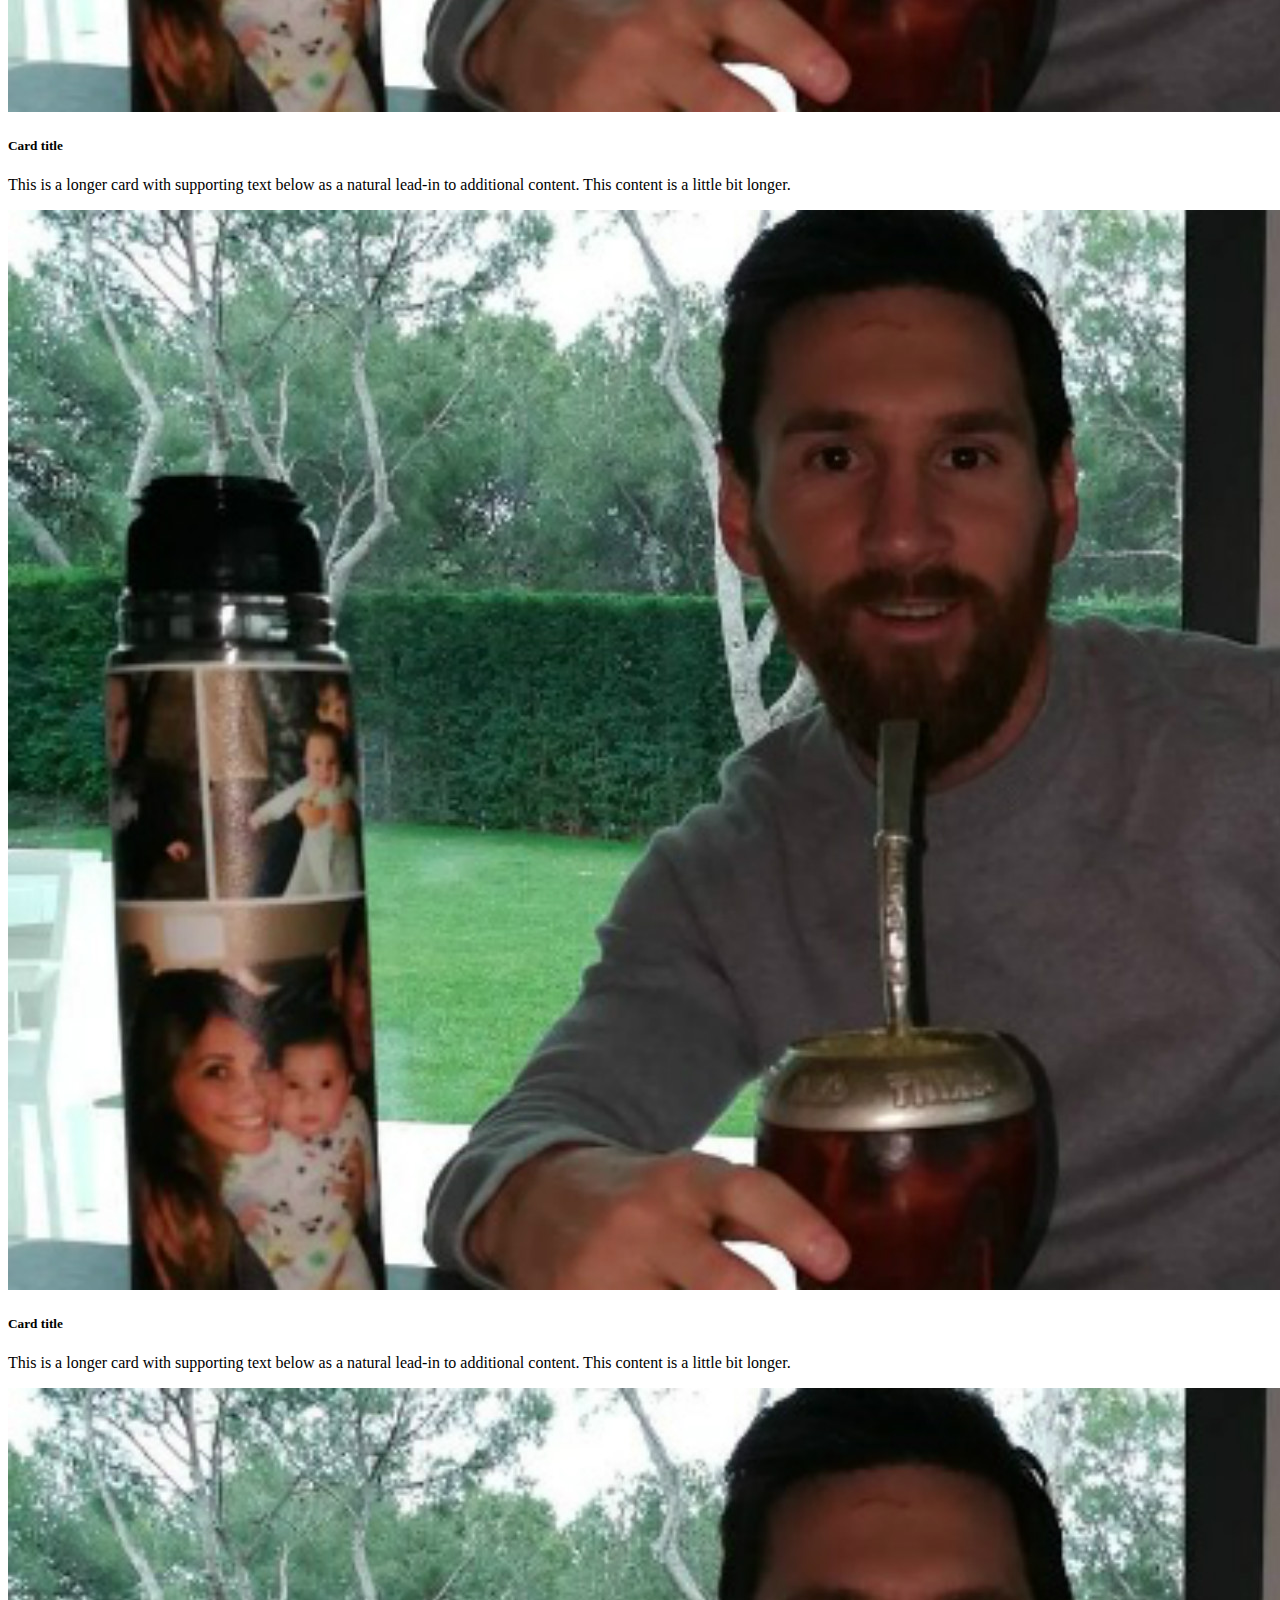
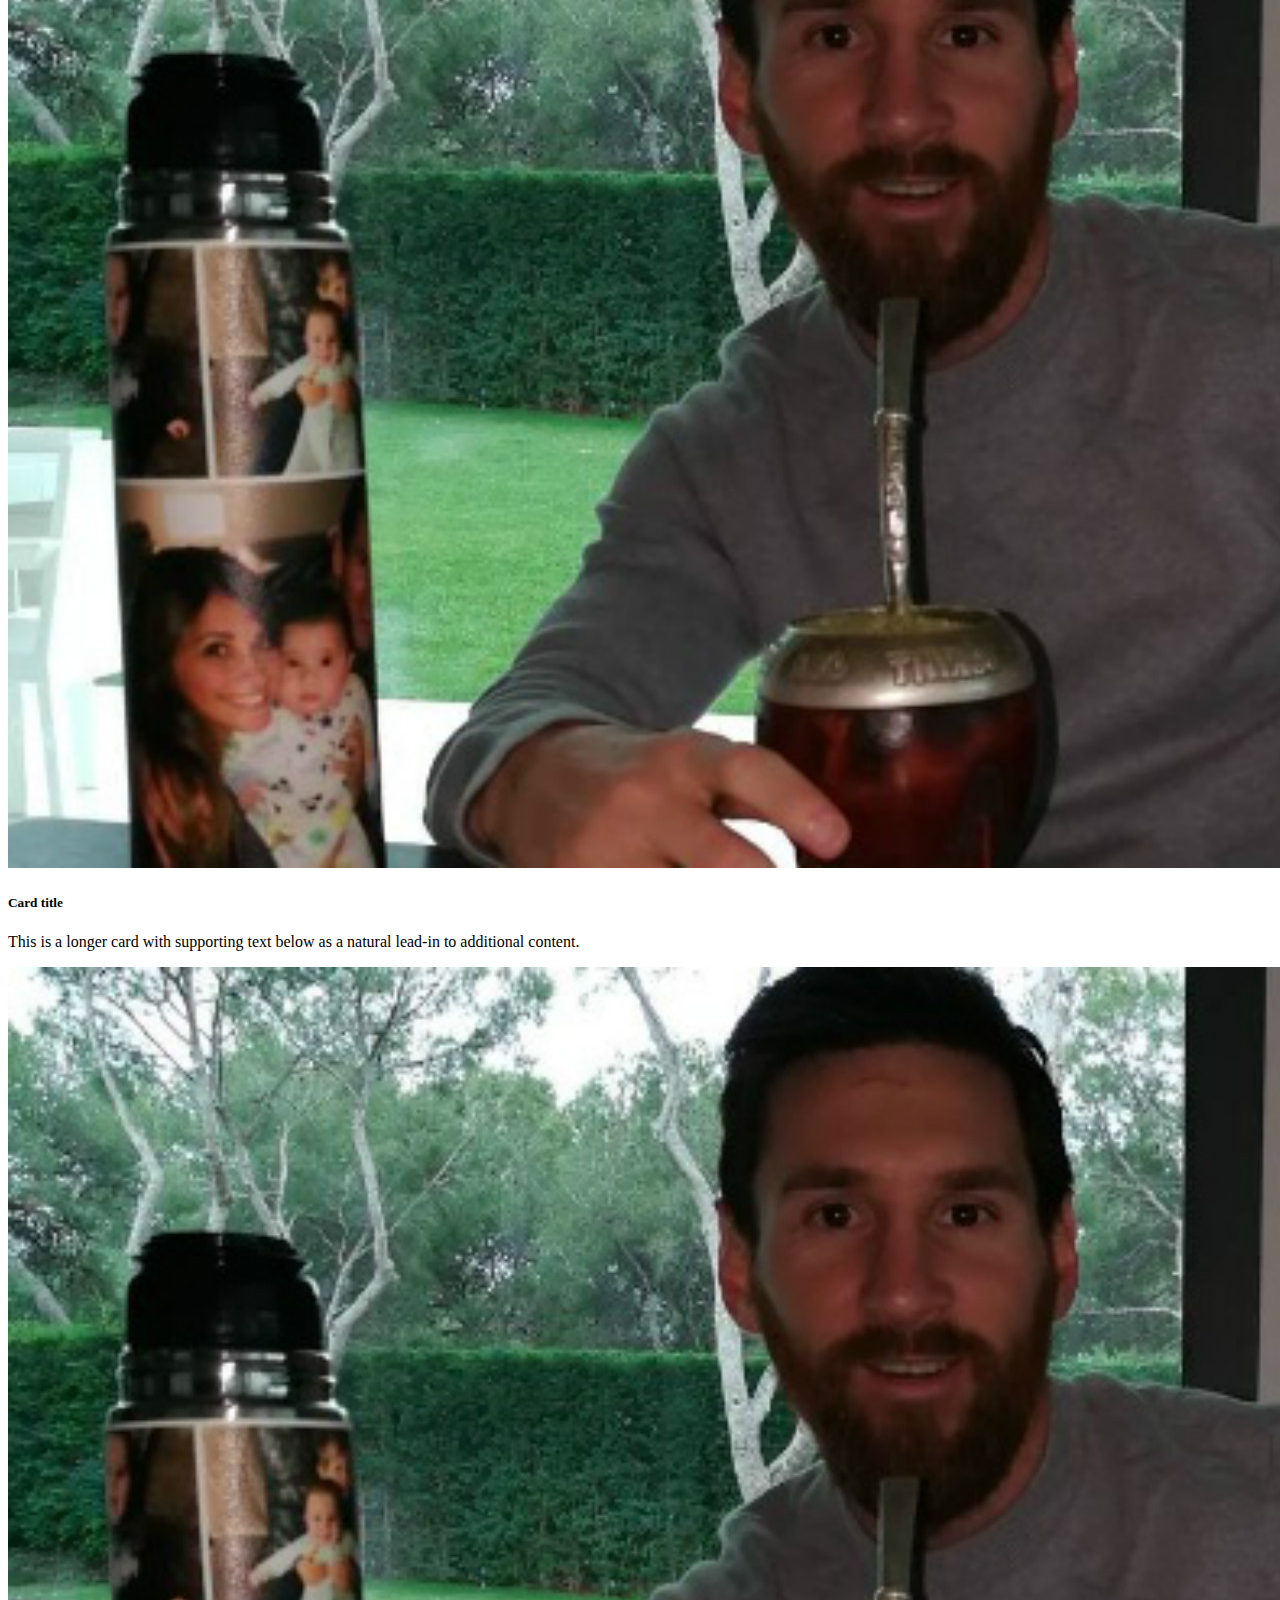
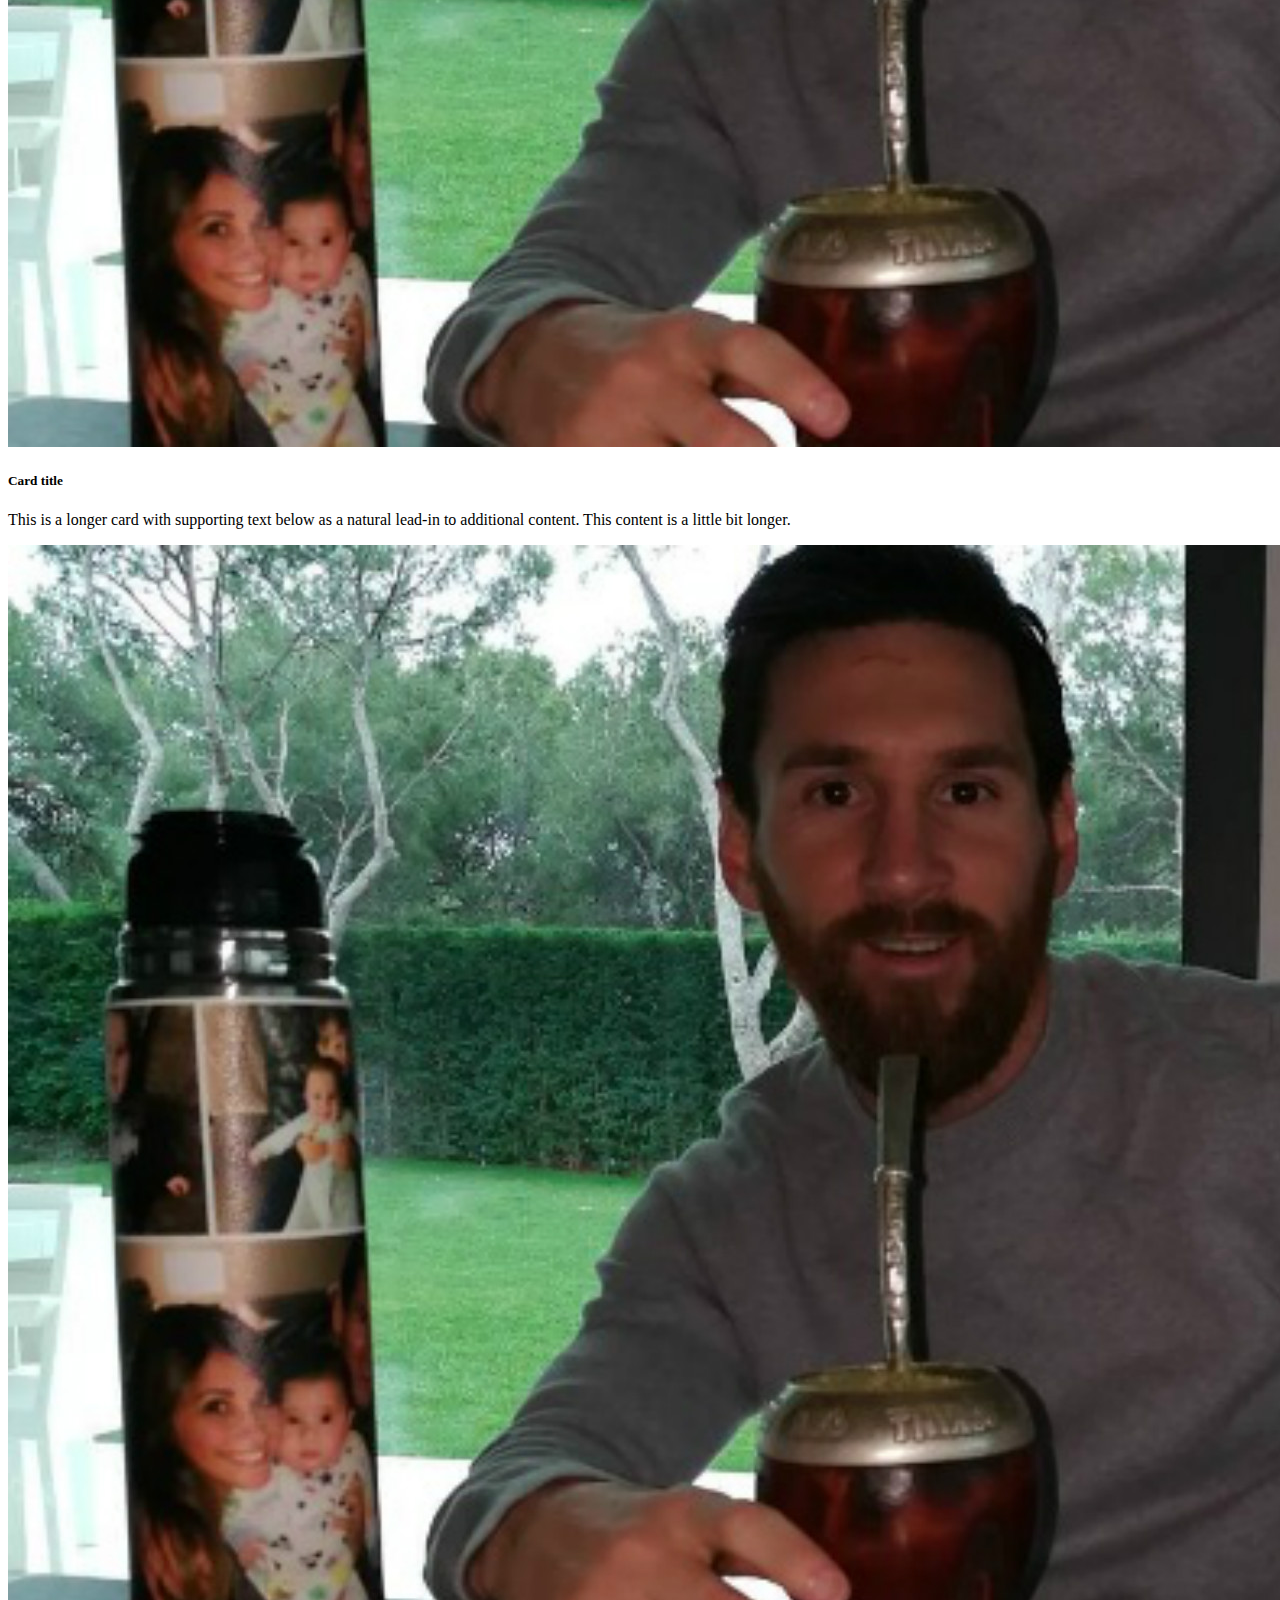
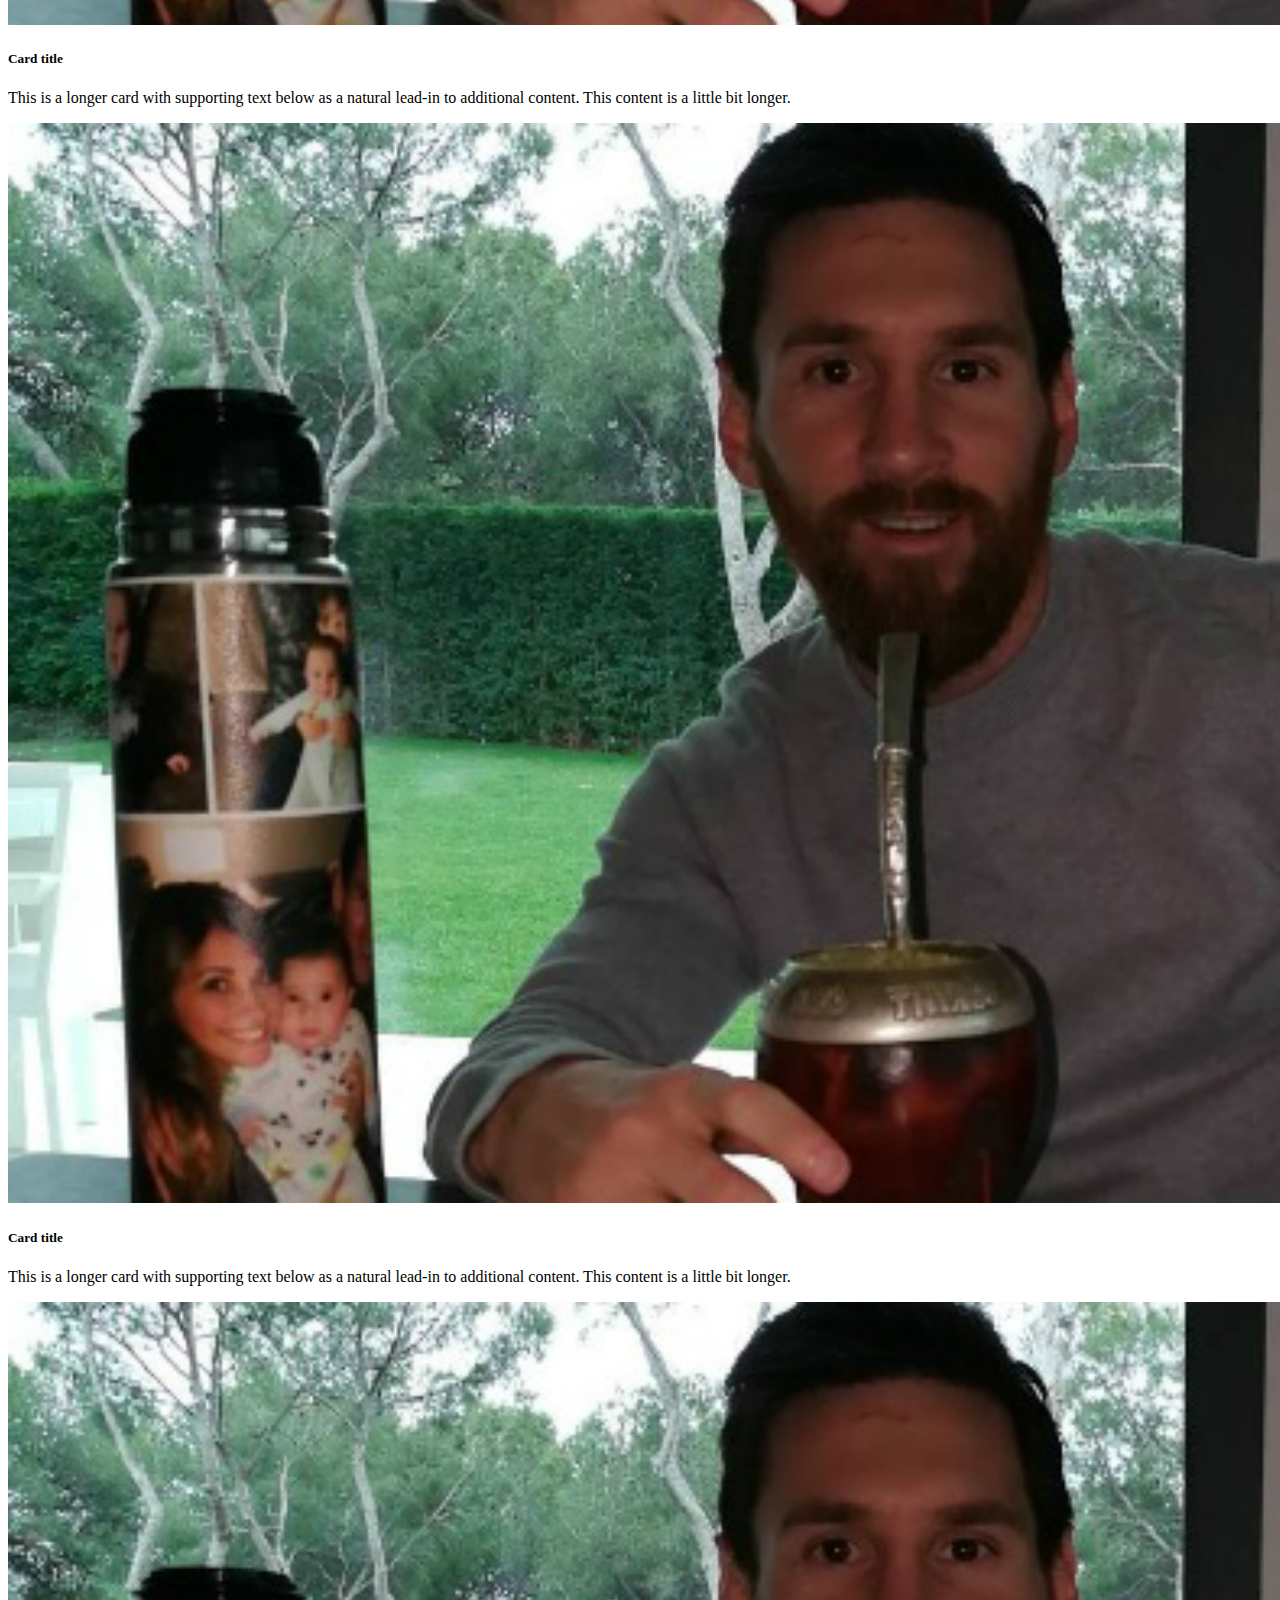
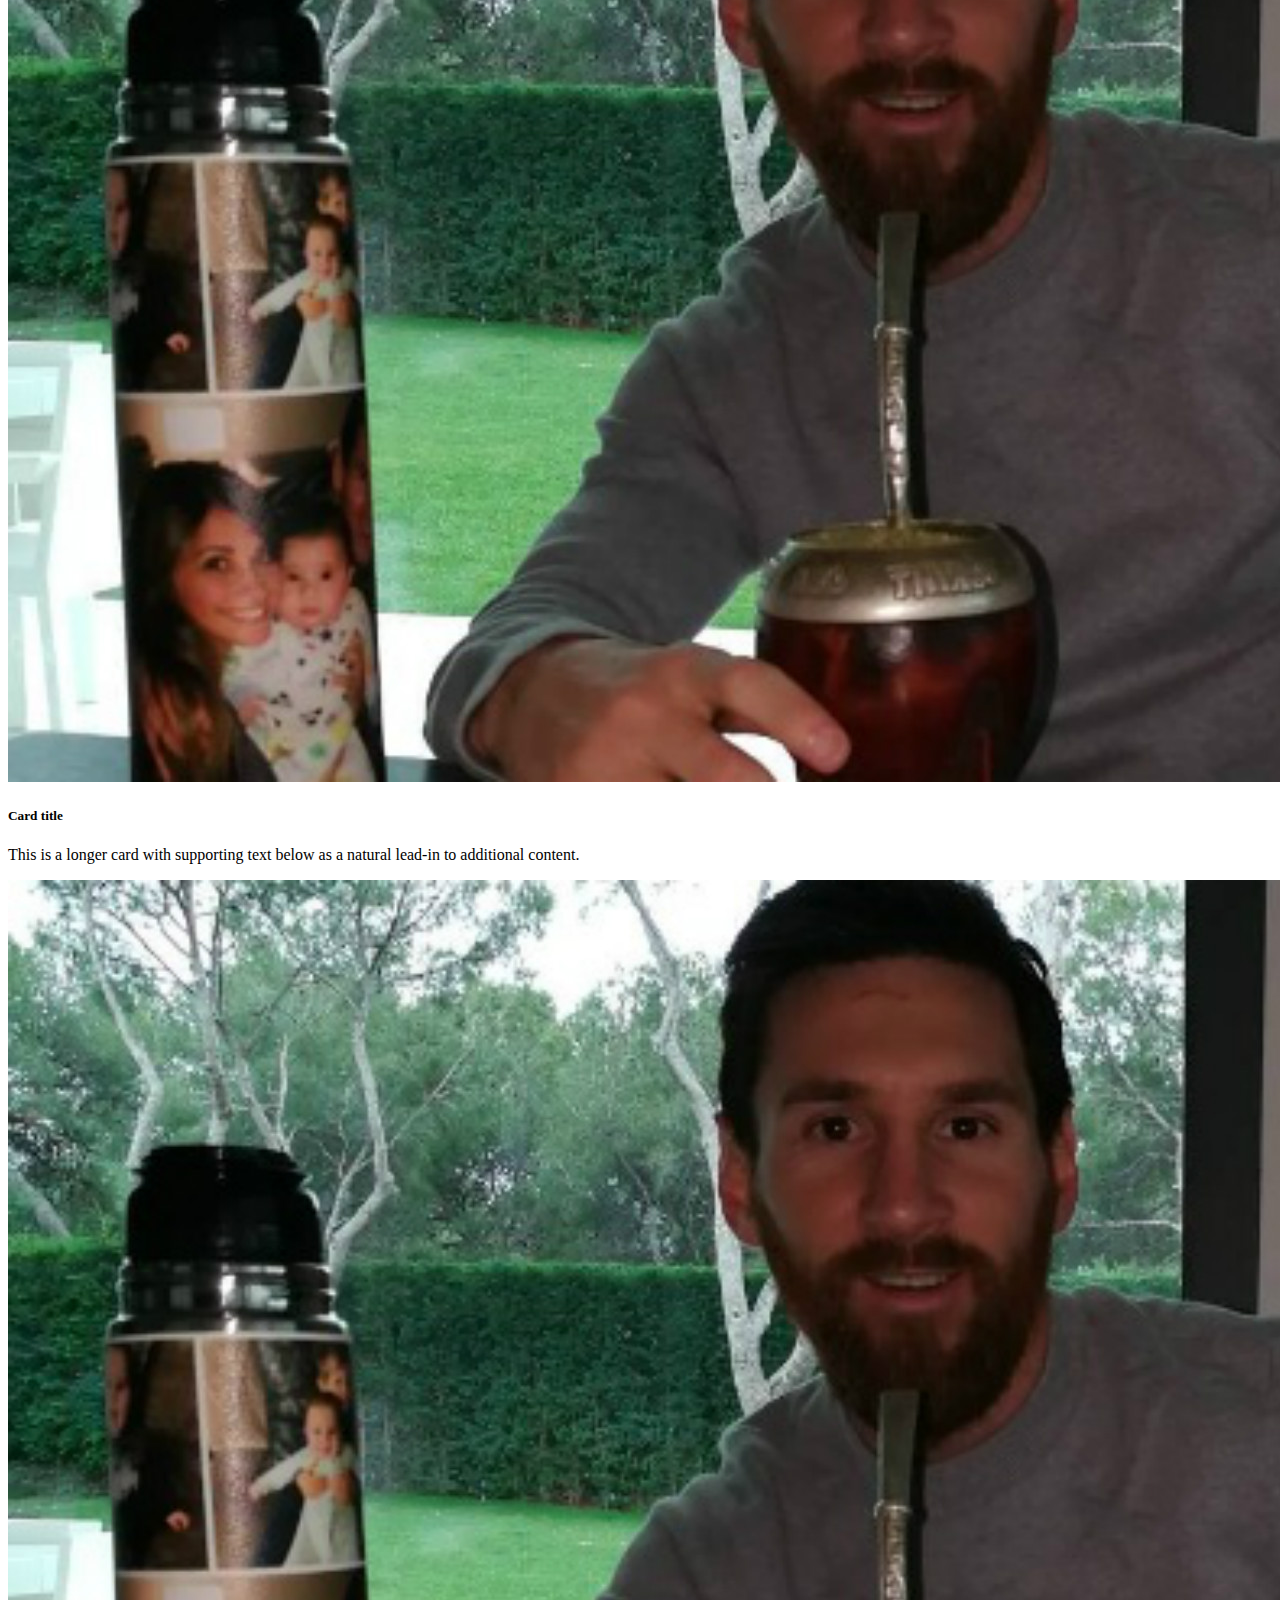
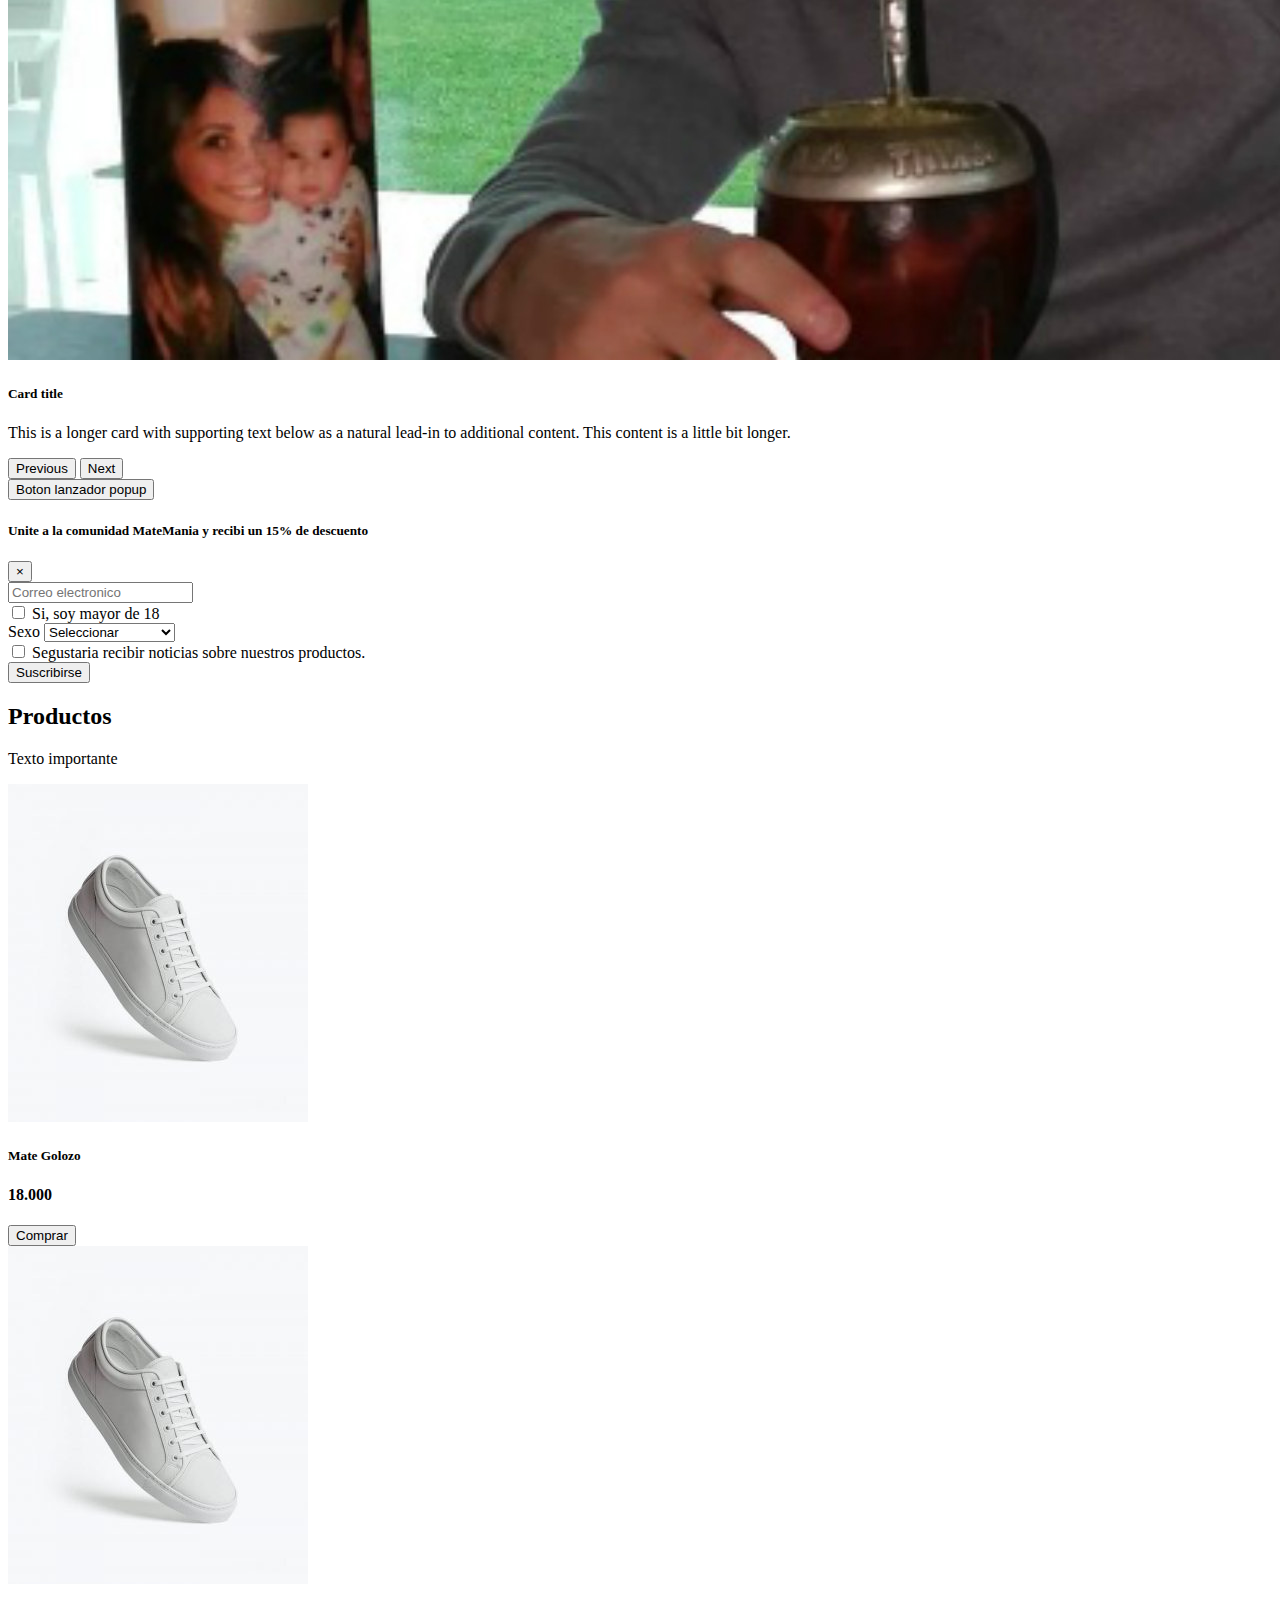
==== commit 25a19c77: "Quiero un 10 ayudaaaaaa" ====
--- a/index.html
+++ b/index.html
@@ -28,13 +28,13 @@
           <div class="collapse navbar-collapse" id="navbarSupportedContent">
             <ul class="navbar-nav ms-auto mb-4 mb-lg-0"> <!--para cambia que la navbar este centrada a la derecha cambaiamos el me-auto a un ms-auto -->
               <li class="nav-item">
-                <a class="nav-link" href="/index.html">Inicio</a>
+                <a class="nav-link" href="./index.html">Inicio</a>
               </li>
               <li class="nav-item">
-                <a class="nav-link" href="/productos.html">Productos</a>
+                <a class="nav-link" href="./productos.html">Productos</a>
               </li>
               <li class="nav-item">
-                <a class="nav-link" href="/Matemania/Contacto.html">Contacto</a>
+                <a class="nav-link" href="./Contacto.html">Contacto</a>
               </li>
               <li class="nav-item">
                 <a class="nav-link" href="#">Sobres Nostros</a>
@@ -53,7 +53,7 @@
               <!--Revisar codigo para los iconos-->
               <li id="icons">
                 <div class="h3">
-                  <i class="bi bi-bag-check"></i>
+                  <i class="bi bi-cart-fill"></i>
                 </div>
               </li>
             </ul>
@@ -160,7 +160,7 @@
     <!-- /END THE FEATURETTES -->
 </section>
 
-<section id="foto_tieza">
+<section id="foto">
   <div class="despues">
     <h4>Mates en descuentos</h4>
     <h1>Mates con el 20% de descuento</h1>
@@ -327,7 +327,7 @@
 
 <div class="b-example-divider"></div>
 
-<section id="preductos_destacados">
+<section id="preductos_destacados" class="container">
   <div class="container text-center mt-5 py-5">
     <h2>Productos</h2>
     <p>Texto importante</p>
@@ -423,6 +423,8 @@
   </div>
 </footer>
 
+</body>
 <script src="https://cdn.jsdelivr.net/npm/bootstrap@5.1.3/dist/js/bootstrap.bundle.min.js" integrity="sha384-ka7Sk0Gln4gmtz2MlQnikT1wXgYsOg+OMhuP+IlRH9sENBO0LRn5q+8nbTov4+1p" crossorigin="anonymous"></script>
-</body>
-</html>+</html>
+
+<!-- flex container, en el css hacer un .flexcontainer y dentro de eso felxwrap 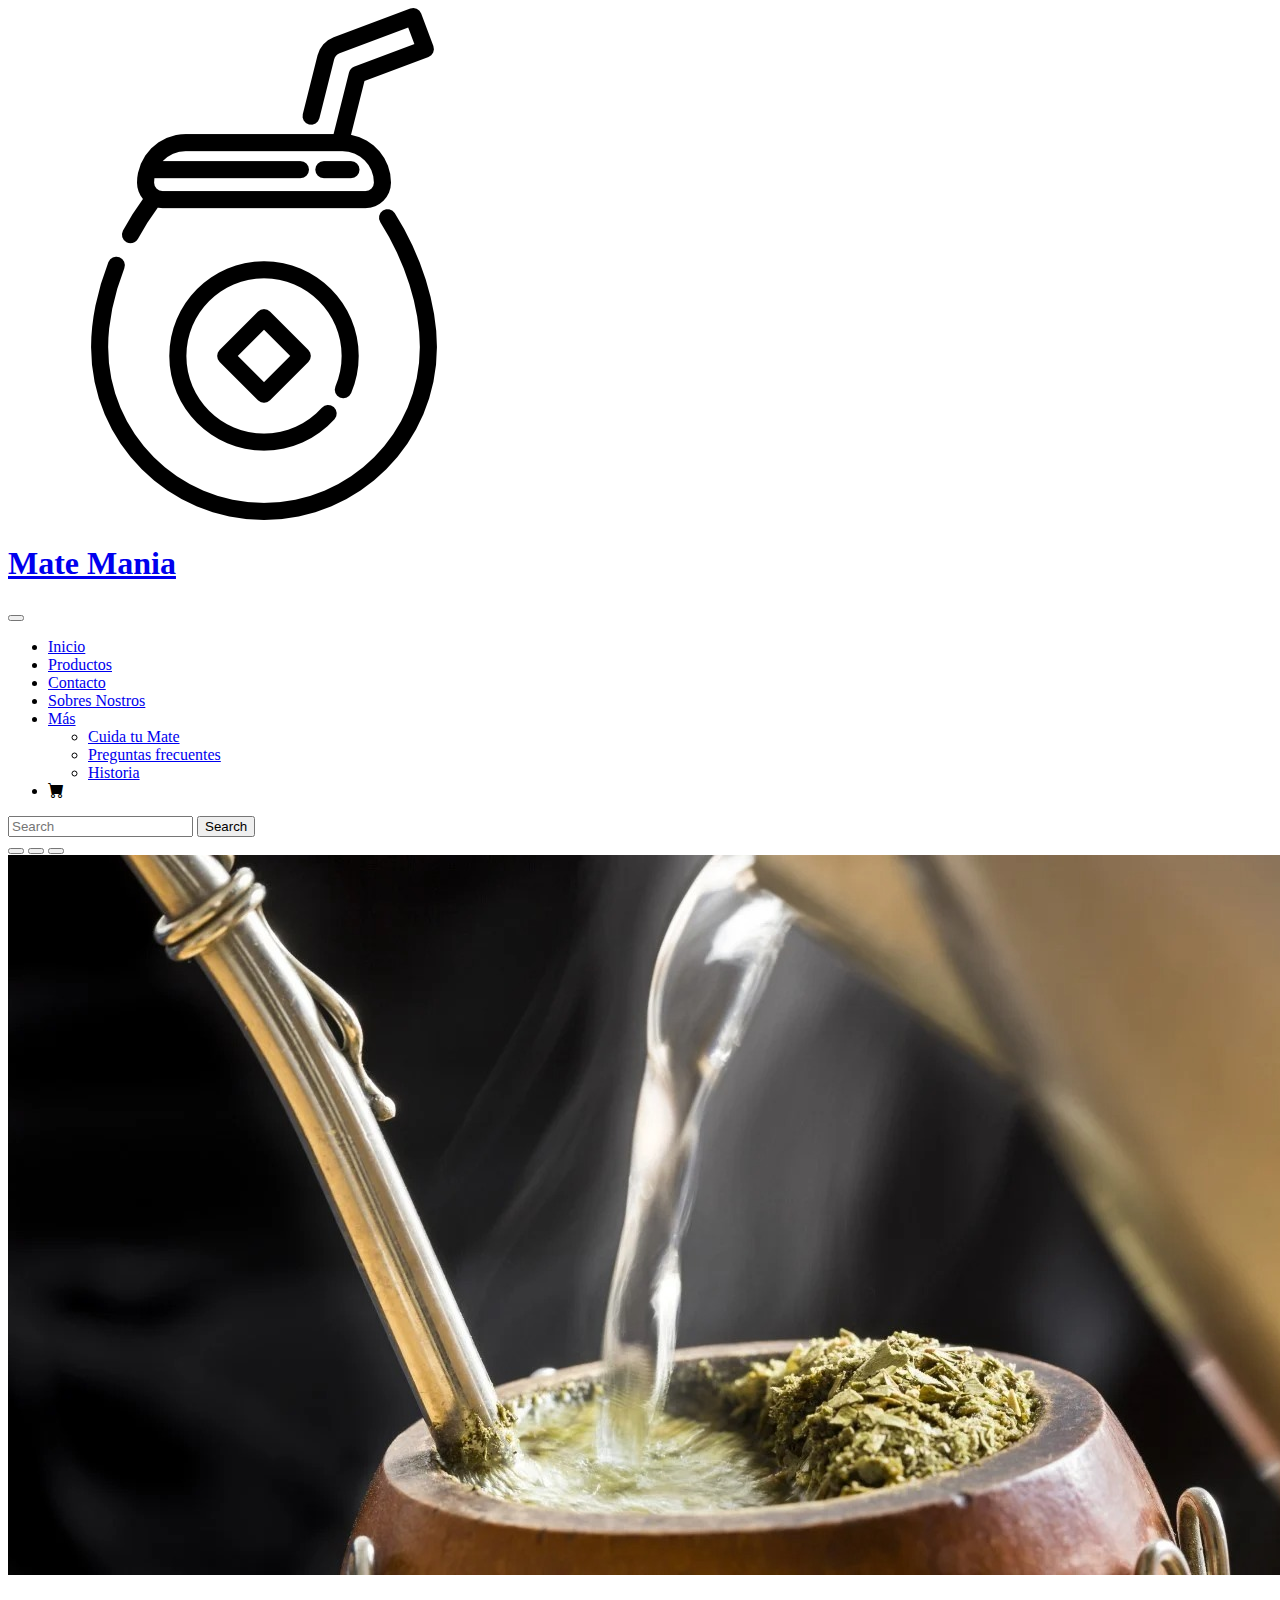
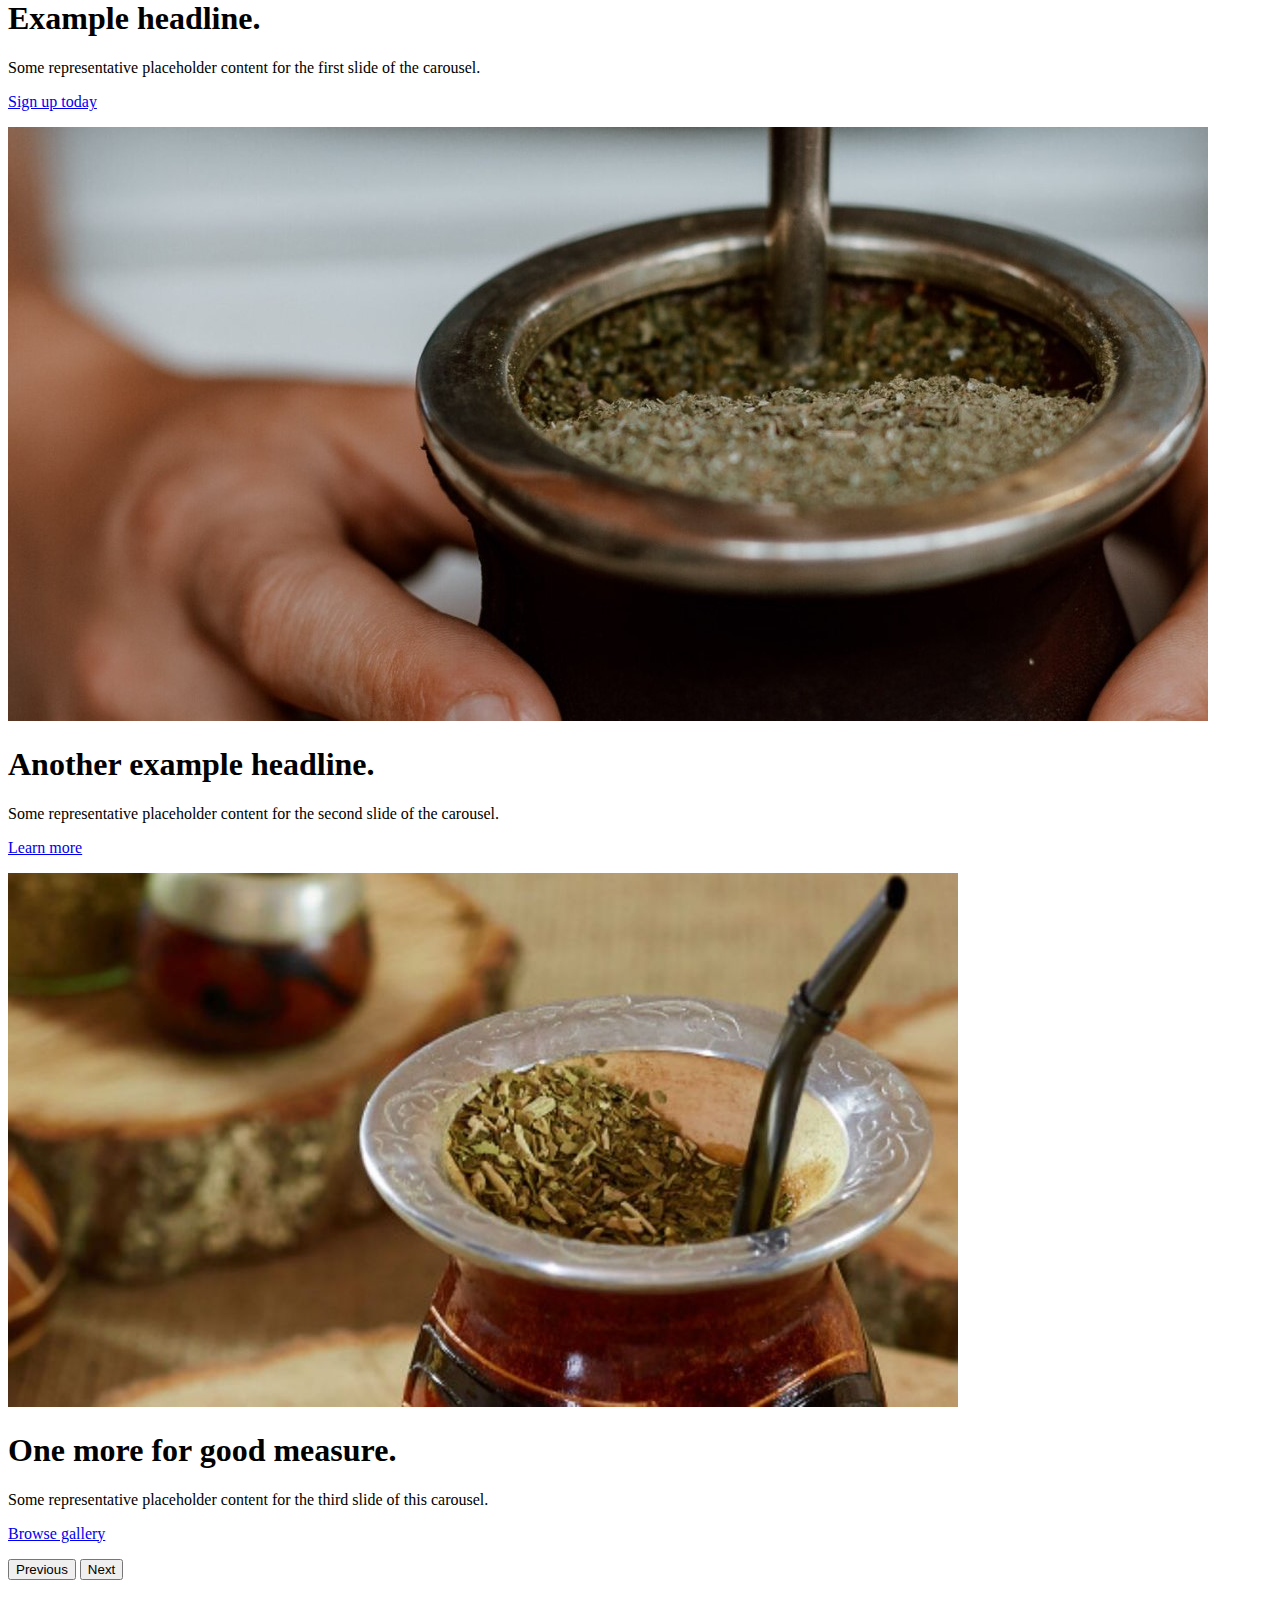
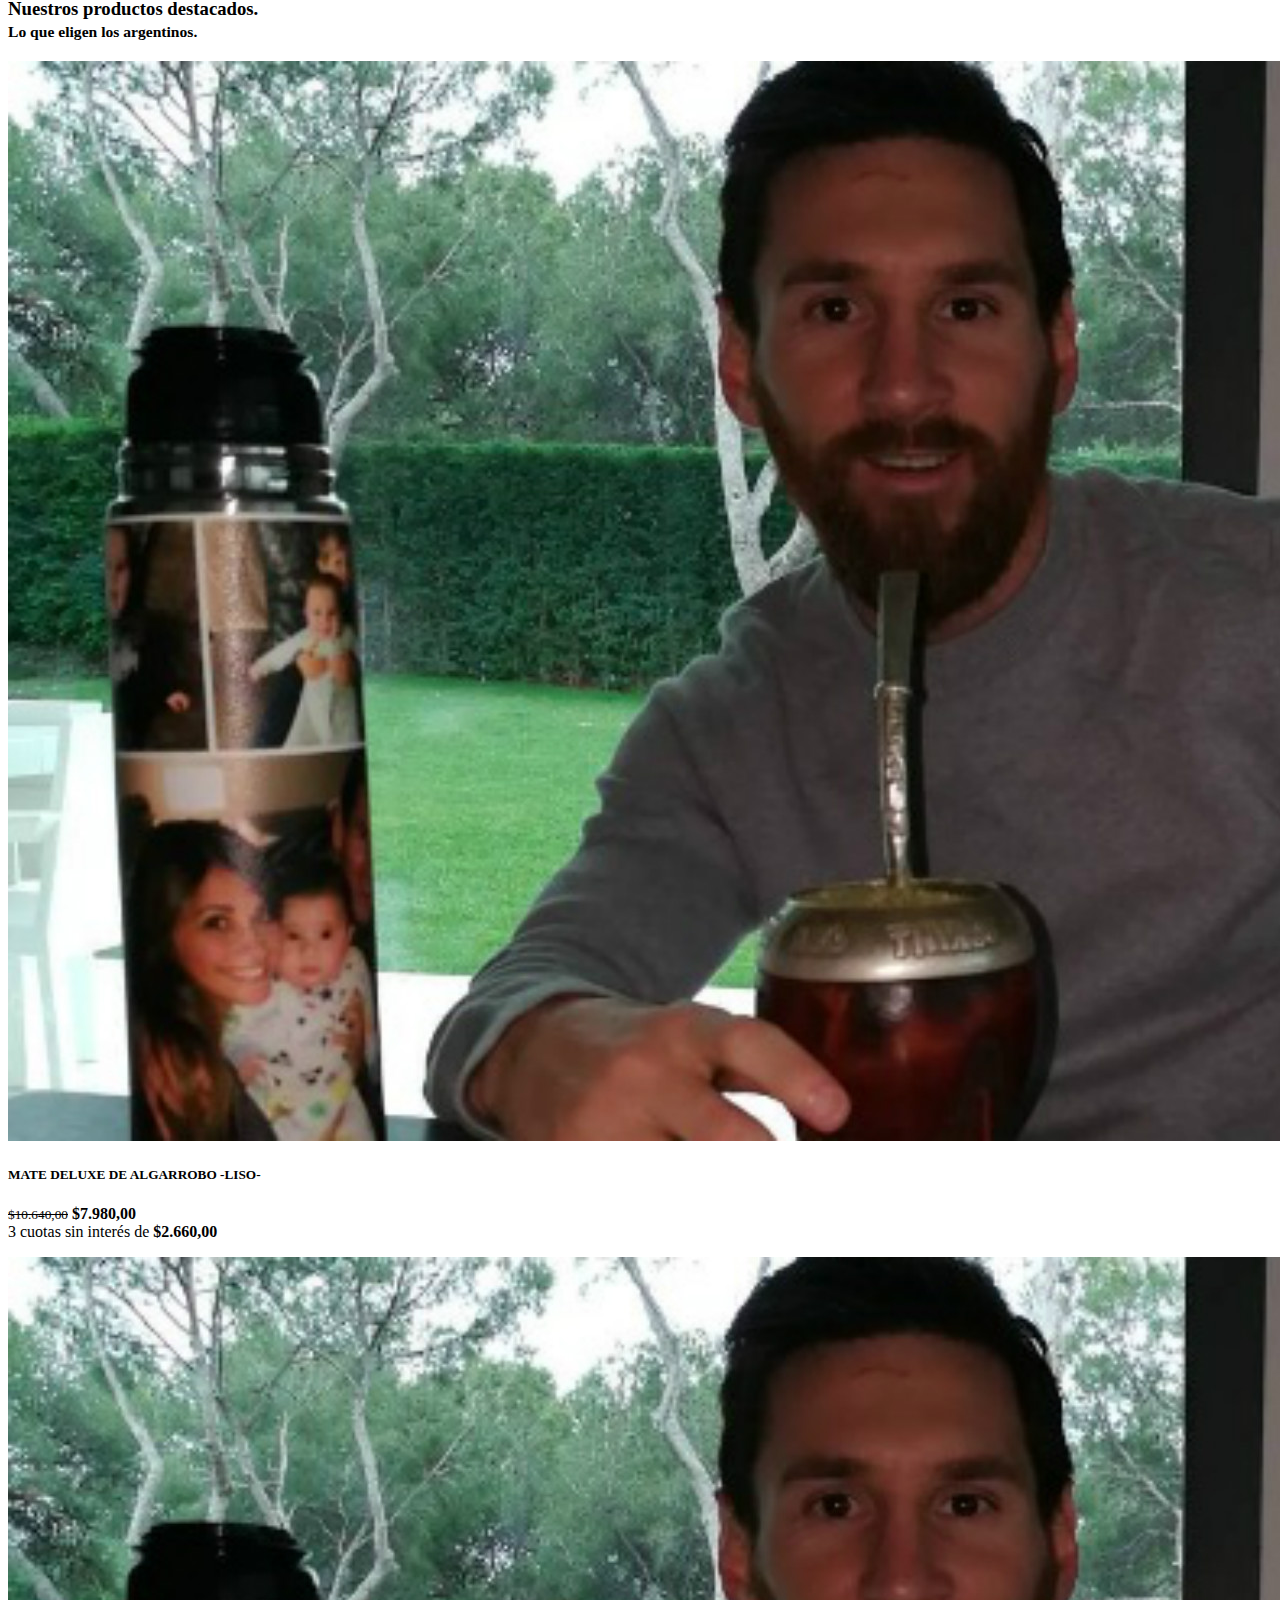
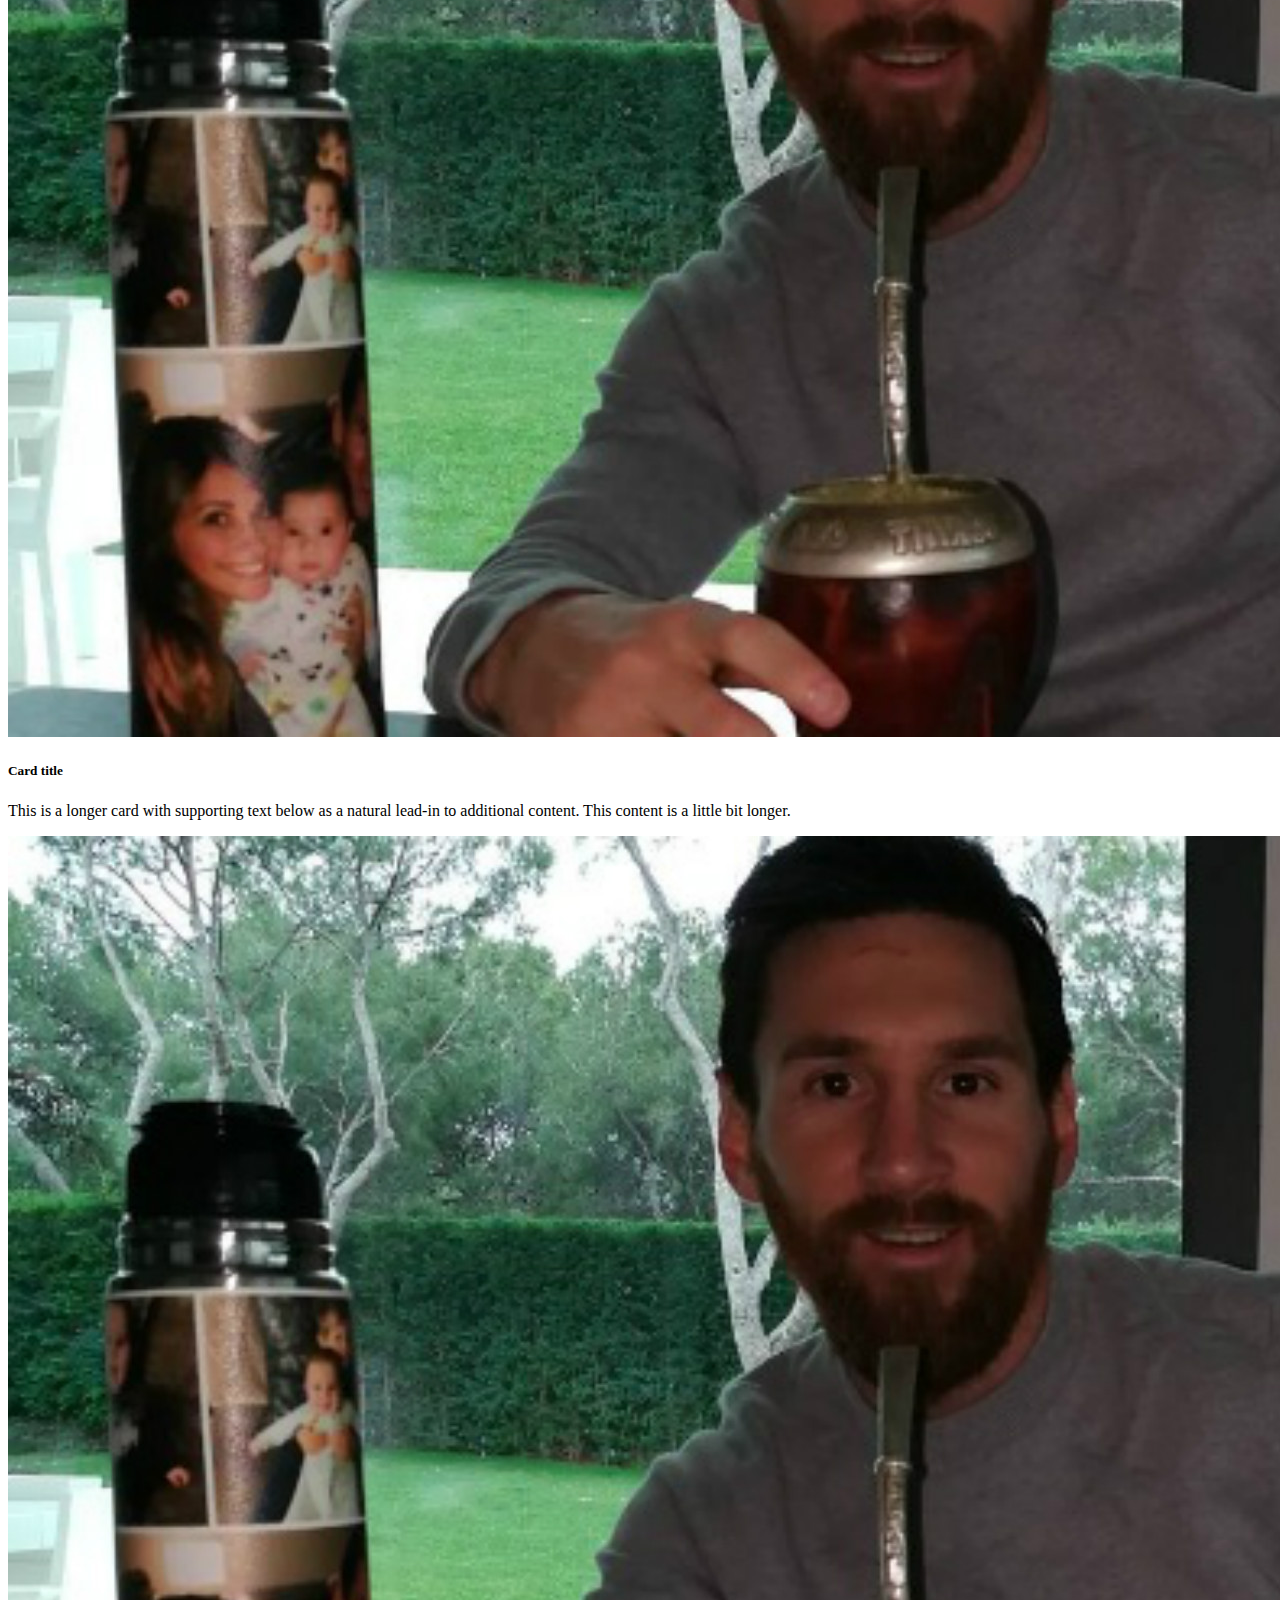
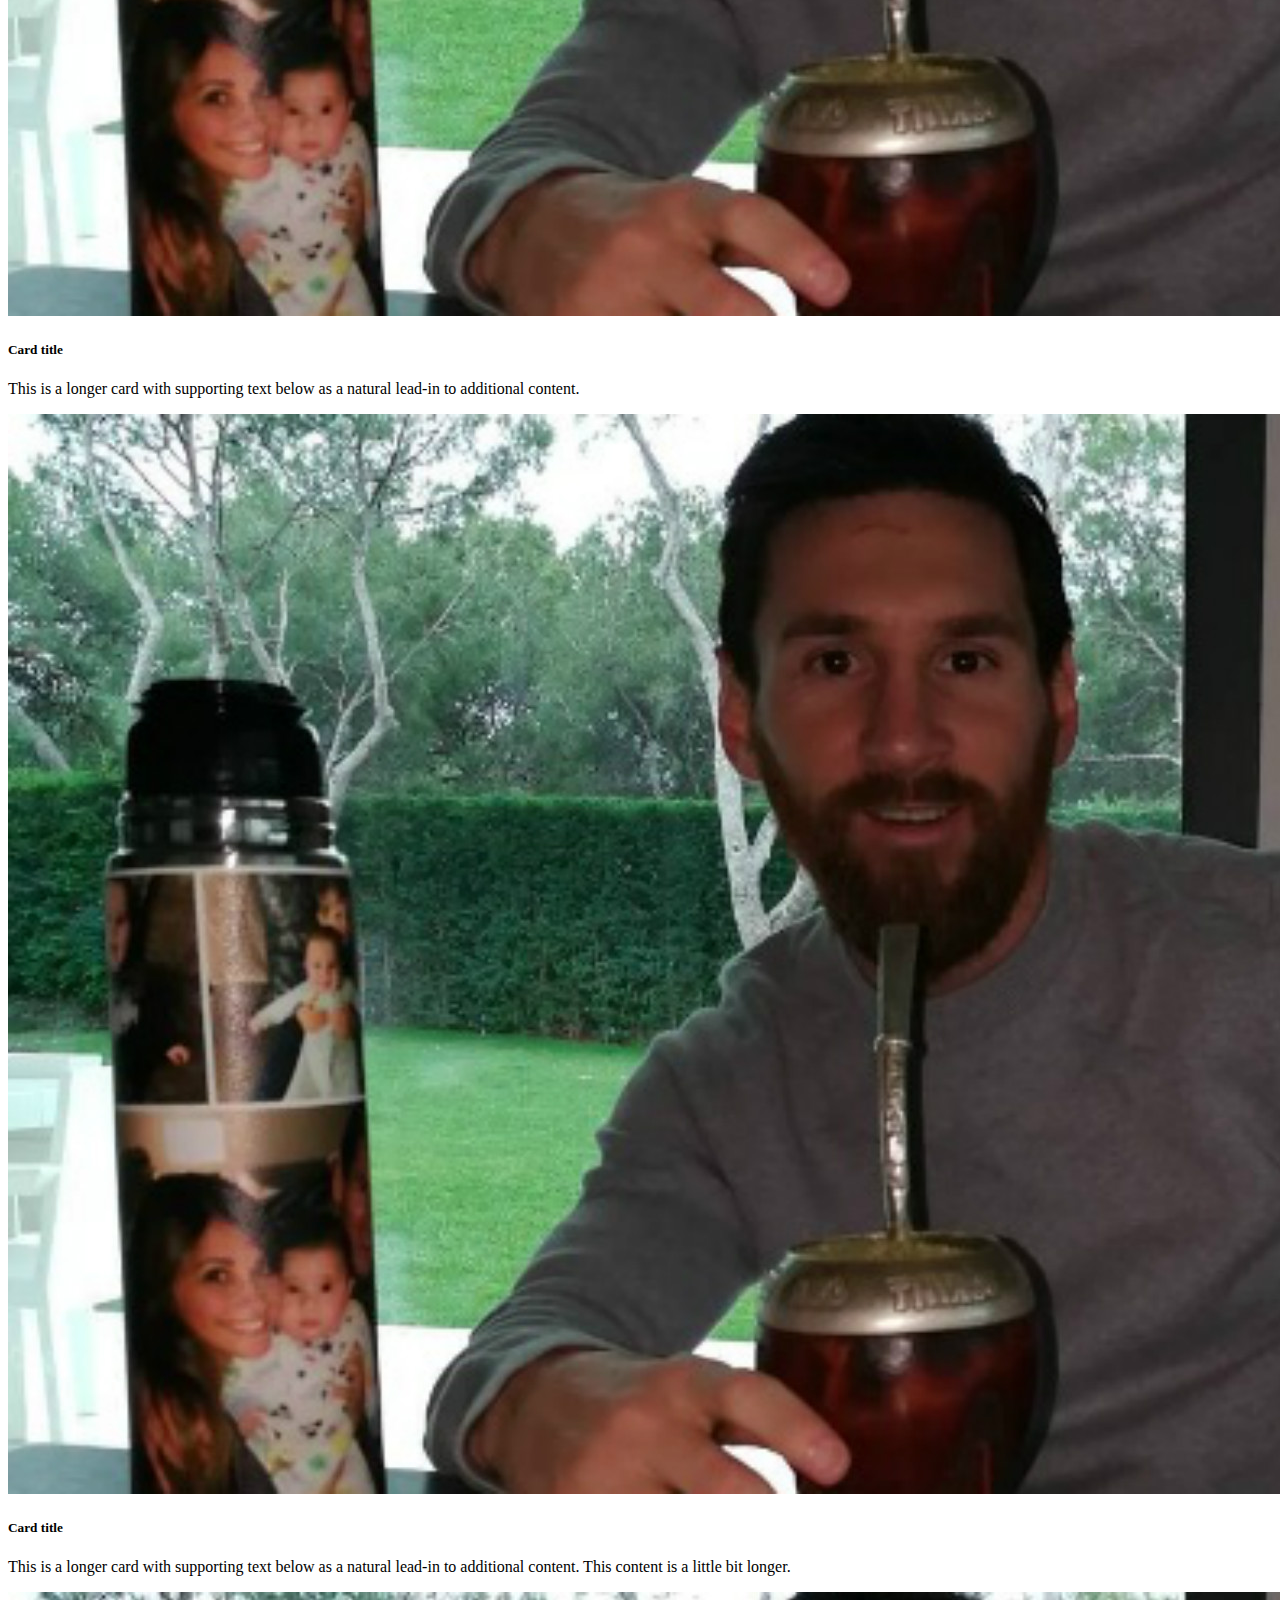
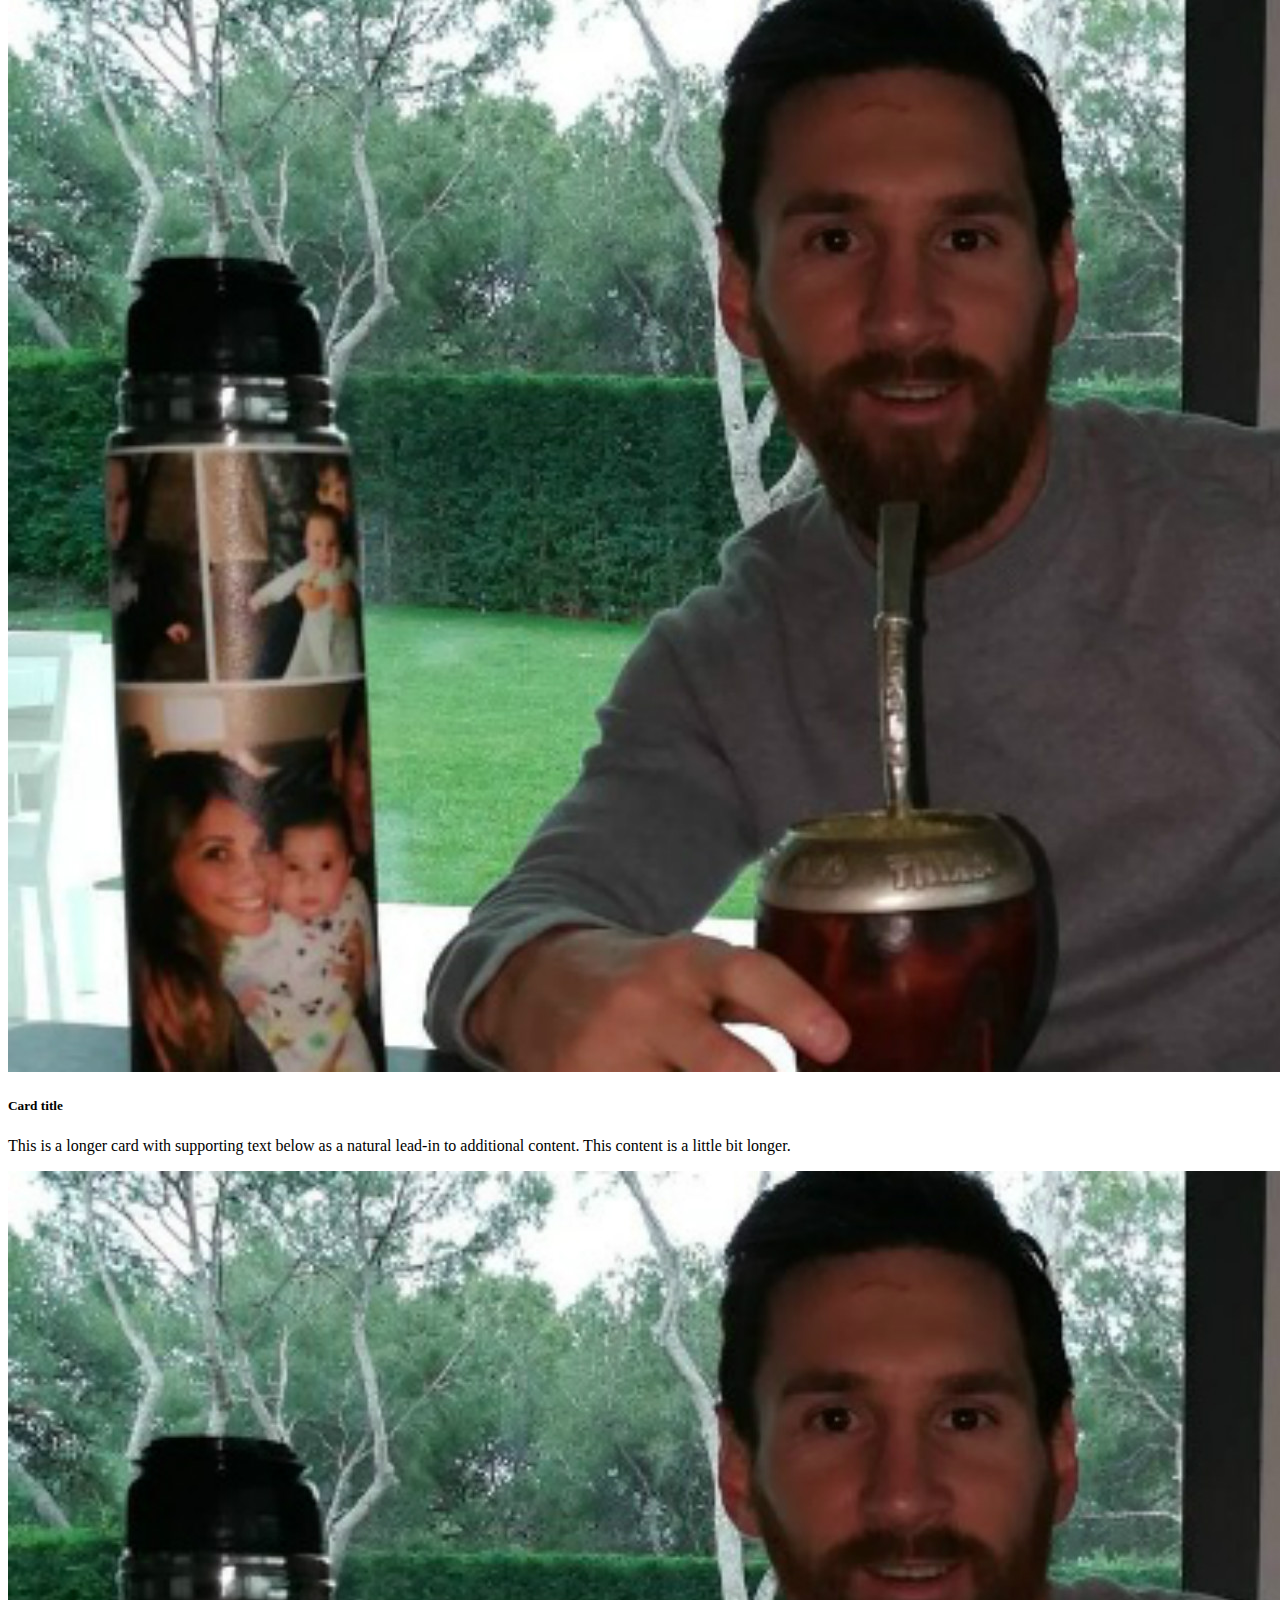
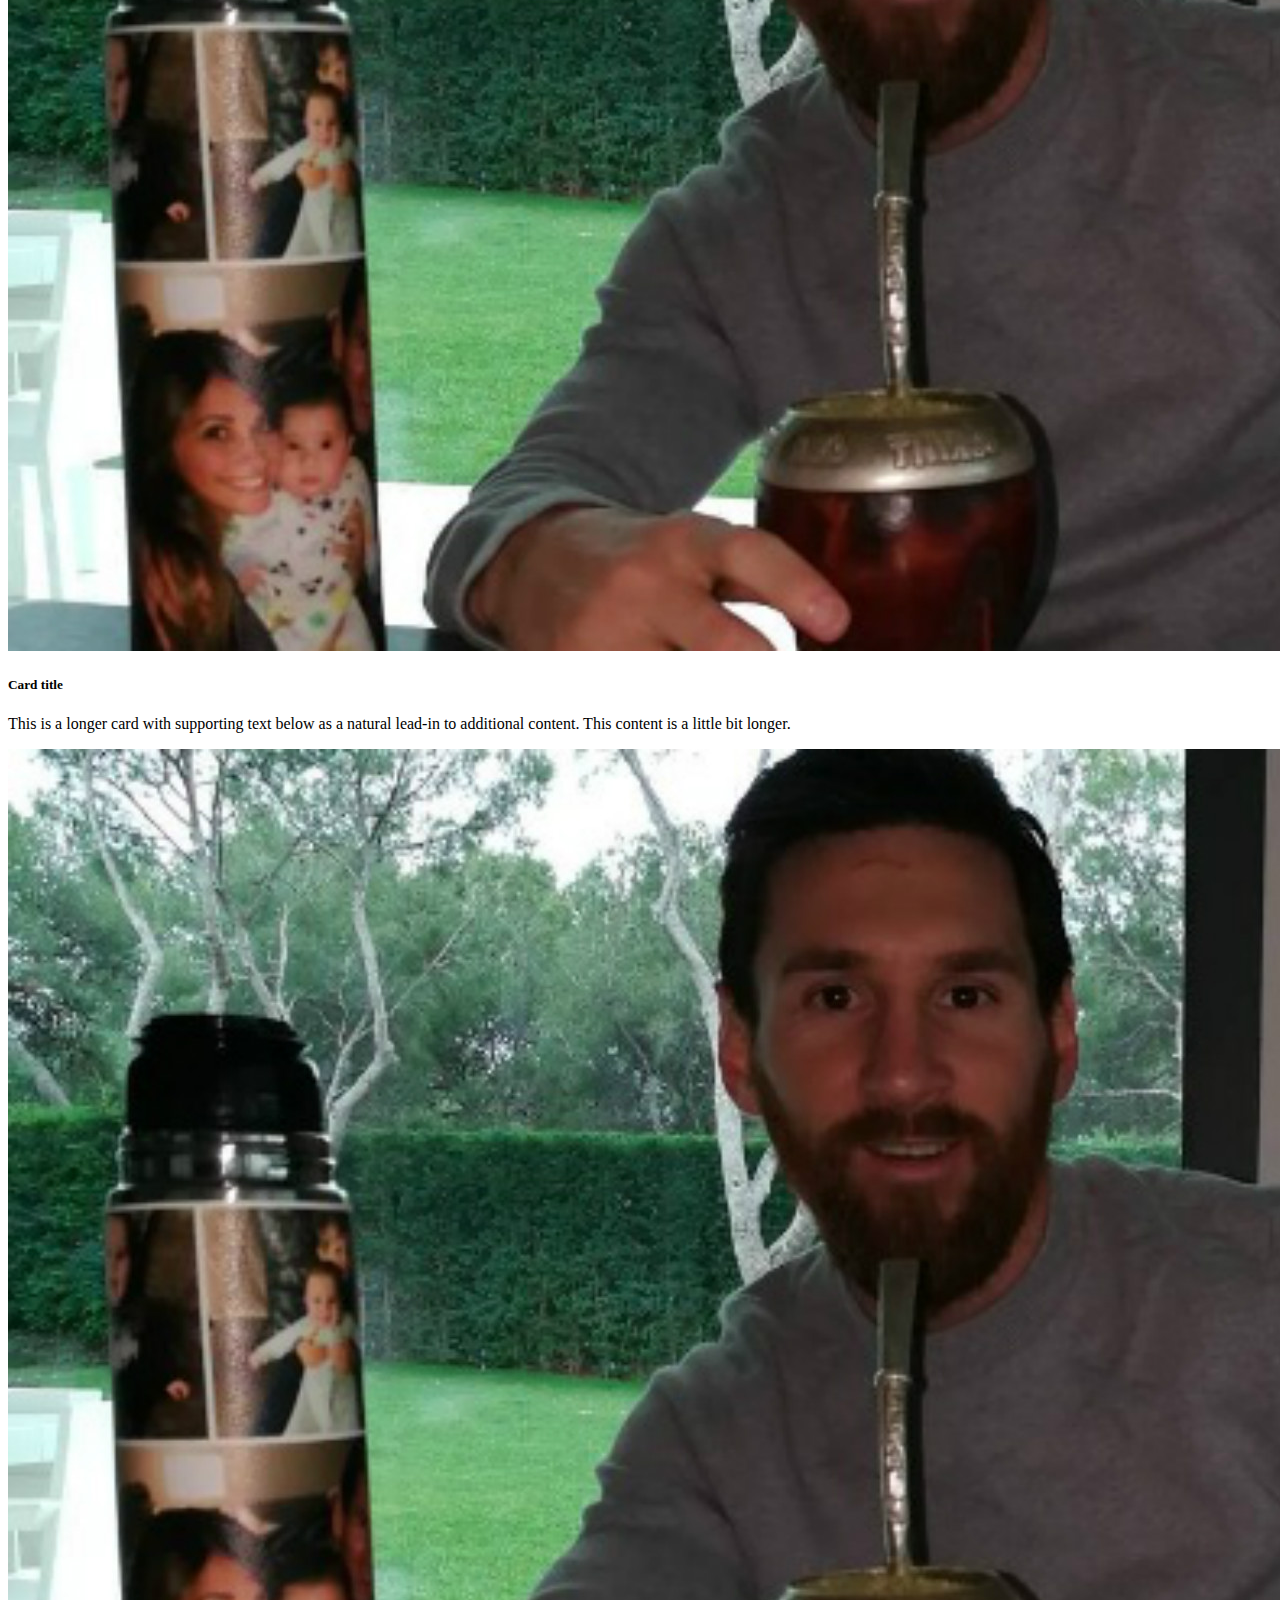
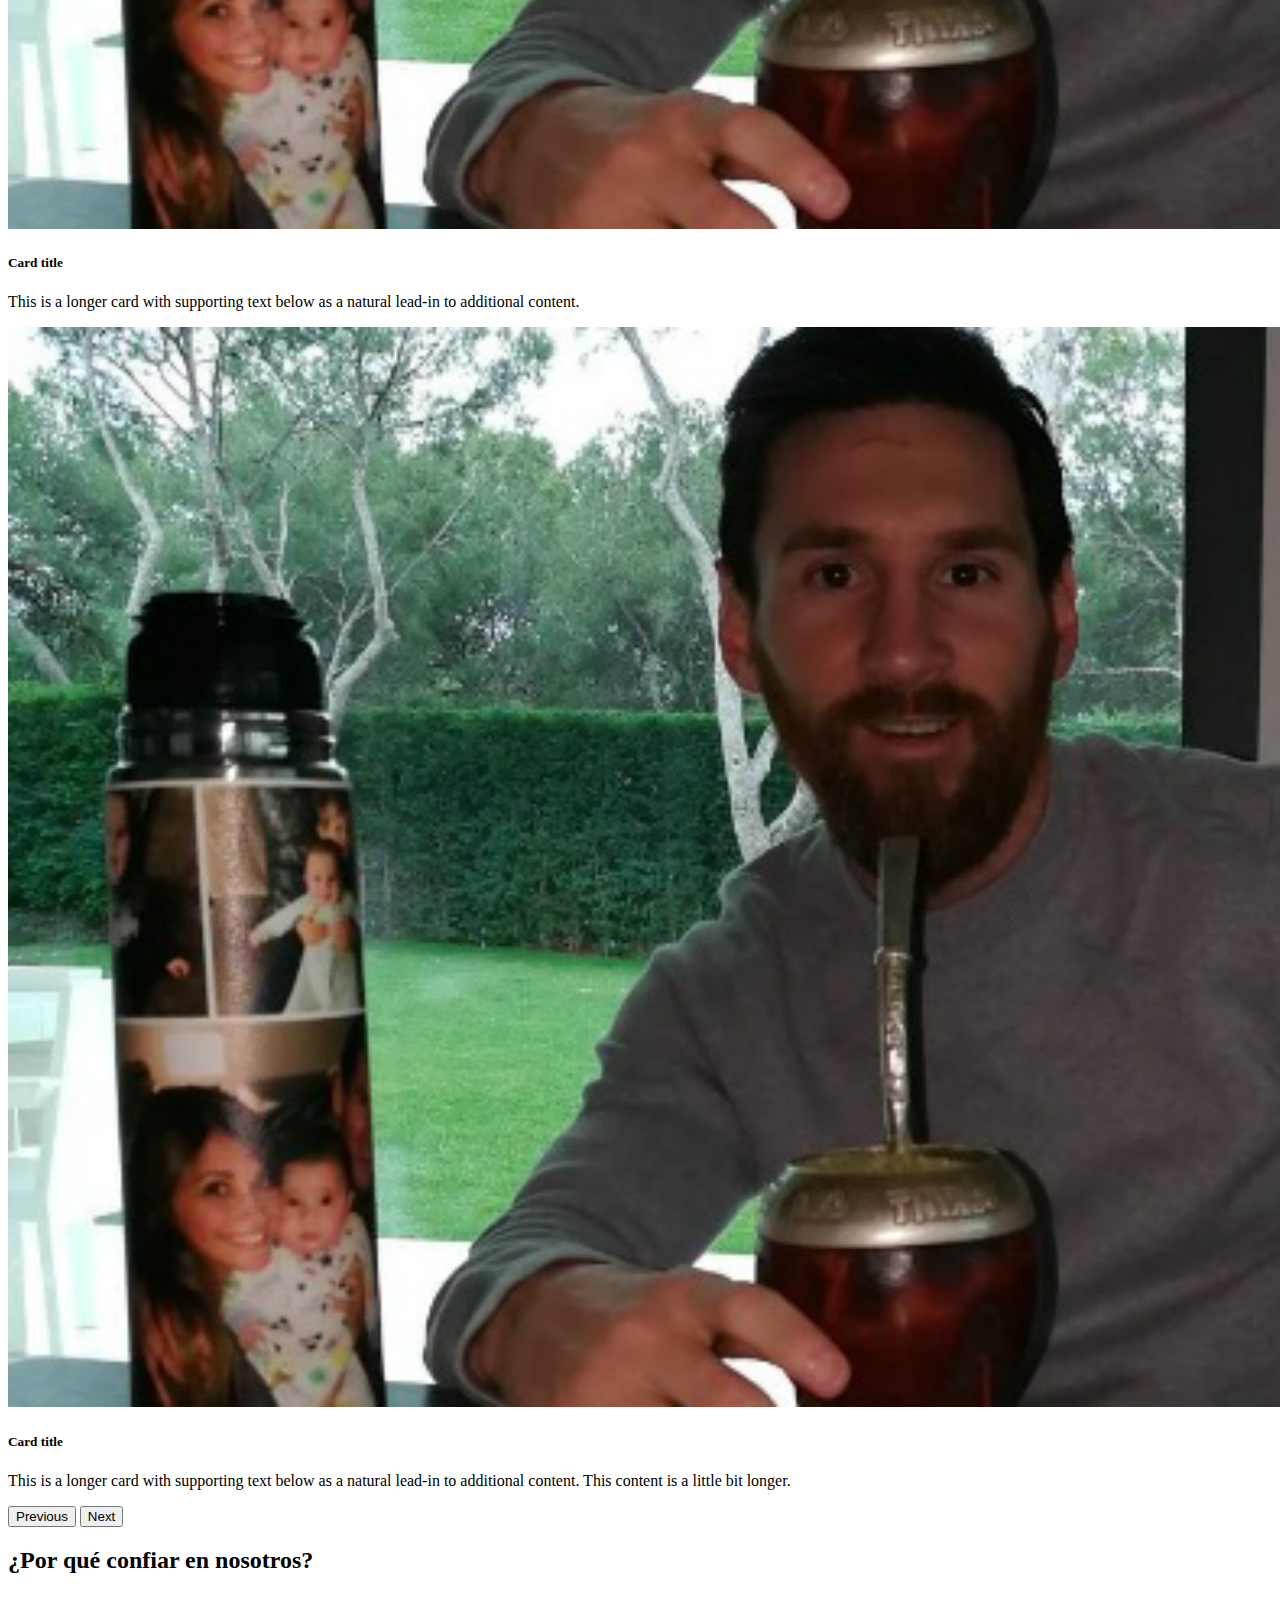
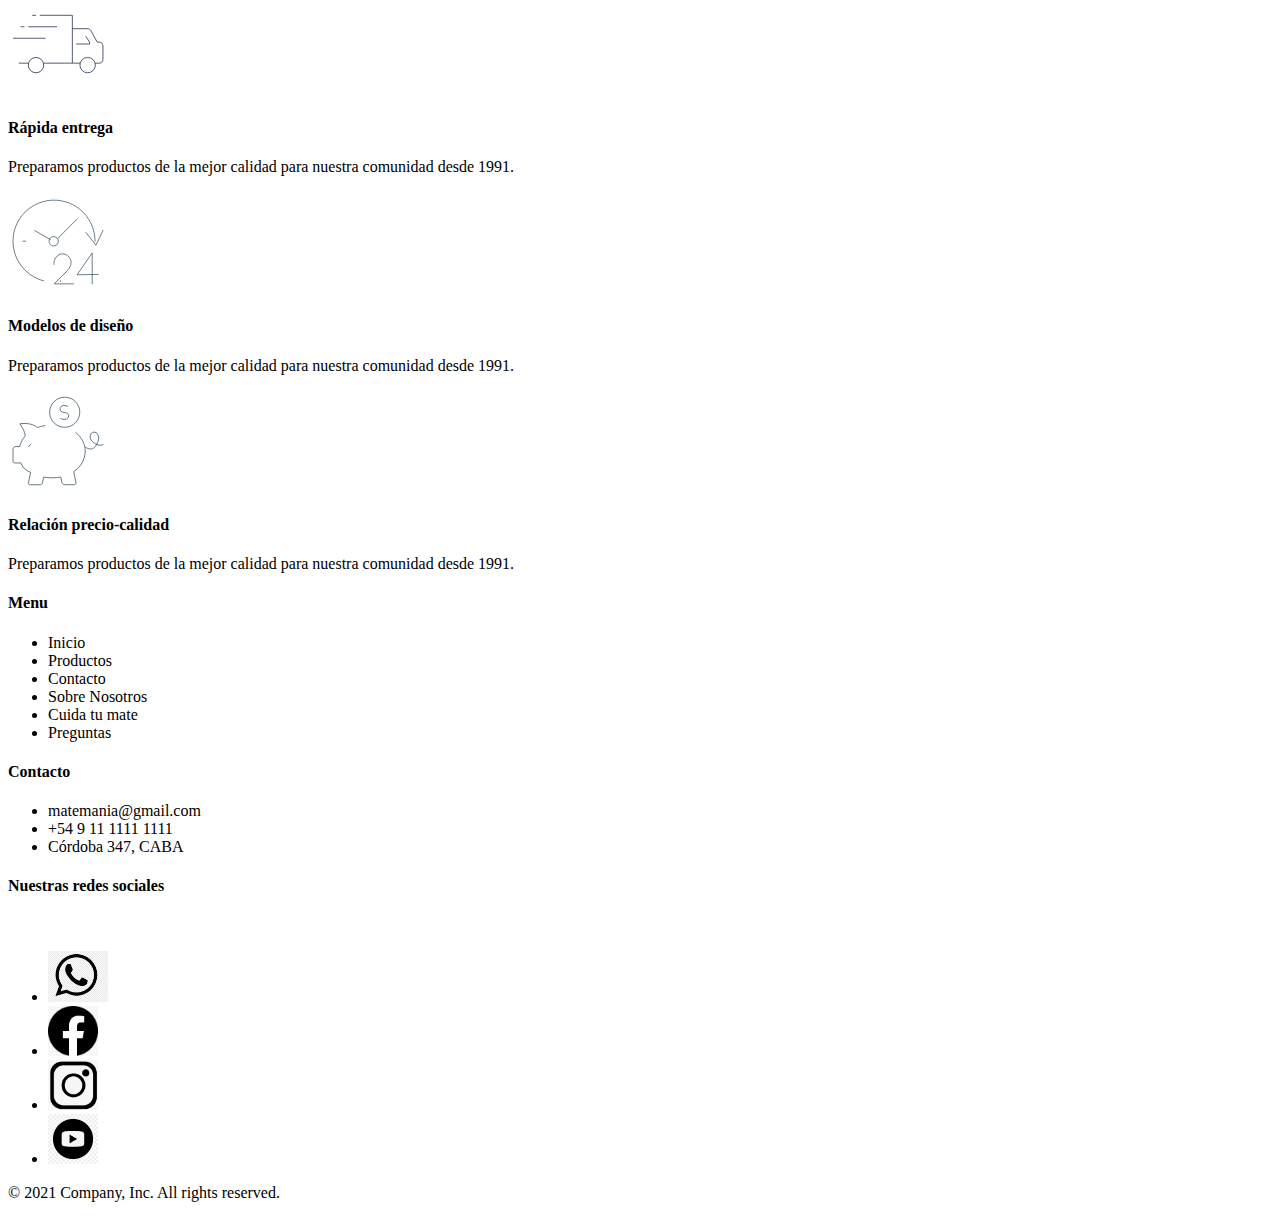
==== commit 74cac6cb: "cambios" ====
--- a/index.html
+++ b/index.html
@@ -5,7 +5,7 @@
     <meta http-equiv="X-UA-Compatible" content="IE=edge">
     <meta name="viewport" content="width=device-width, initial-scale=1.0">
     <title>Mates</title>
-    <!--Conccion con la pagina de de estilo de css-->
+    <!--Coneccion con la pagina de de estilo de css-->
     <link rel="stylesheet" href="css/style.css">
     <!--Coneccion con bootstrap-->
     <link href="https://cdn.jsdelivr.net/npm/bootstrap@5.1.3/dist/css/bootstrap.min.css" rel="stylesheet" integrity="sha384-1BmE4kWBq78iYhFldvKuhfTAU6auU8tT94WrHftjDbrCEXSU1oBoqyl2QvZ6jIW3" crossorigin="anonymous">
@@ -15,7 +15,7 @@
  
 <body>
 <header id="barra_nav">
-      <!-- Barra de nevegacion -->
+      <!-- Barra de navegacion -->
       <nav class="navbar navbar-expand-lg navbar-light bg-light">
         <div class="container-fluid">
           <a class="navbar-brand" href="#">
@@ -68,9 +68,9 @@
 </header>
 
 <main>
-
-<section id="corusel">
-  <!-- Carusel para de la pagina-->
+  <!-- carousel -->
+
+<section id="carousel">
   <div id="myCarousel" class="carousel slide" data-bs-ride="carousel">
     <div class="carousel-indicators">
       <button type="button" data-bs-target="#myCarousel" data-bs-slide-to="0" class="active" aria-current="true" aria-label="Slide 1"></button>
@@ -81,7 +81,7 @@
 
       <div class="carousel-item active">
         <div class="container-fluid">
-          <img src="assets/mate_messi.jpg" class="d-block w-100" alt="...">
+          <img src="assets/img/mate_carousel1.jpeg" class="d-block w-100" alt="...">
           <div class="carousel-caption text-start">
             <h1>Example headline.</h1>
             <p>Some representative placeholder content for the first slide of the carousel.</p>
@@ -92,7 +92,7 @@
 
       <div class="carousel-item">
         <div class="container-fluid">
-          <img src="assets/mate_carusel.jpeg" class="d-block w-100" alt="...">
+          <img src="assets/img/mate_carousel6.jpeg" class="d-block w-100" alt="...">
           <div class="carousel-caption">
             <h1>Another example headline.</h1>
             <p>Some representative placeholder content for the second slide of the carousel.</p>
@@ -103,7 +103,7 @@
 
       <div class="carousel-item">
         <div class="container-fluid">
-          <img src="assets/mate_carusel_1.jpeg" class="d-block w-100" alt="...">
+          <img src="assets/img/mate_carousel5.jpeg" class="d-block w-100" alt="...">
           <div class="carousel-caption text-end">
             <h1>One more for good measure.</h1>
             <p>Some representative placeholder content for the third slide of this carousel.</p>
@@ -125,55 +125,13 @@
   </div>
 </section>
 
-<section id="foto_texto">
-  <!--Imagenes y textos -->
-  <div class="container marketing">
-    <!-- START THE FEATURETTES -->
-
-    <hr class="featurette-divider">
-
-    <div class="row featurette">
-      <div class="col-md-7">
-        <h2 class="featurette-heading">First featurette heading. <span class="text-muted">It’ll blow your mind.</span></h2>
-        <p class="lead">Some great placeholder content for the first featurette here. Imagine some exciting prose here.</p>
-      </div>
-      <div class="col-md-5">
-        <svg class="bd-placeholder-img bd-placeholder-img-lg featurette-image img-fluid mx-auto" width="500" height="500" xmlns="http://www.w3.org/2000/svg" role="img" aria-label="Placeholder: 500x500" preserveAspectRatio="xMidYMid slice" focusable="false"><title>Placeholder</title><rect width="100%" height="100%" fill="#eee"/><text x="50%" y="50%" fill="#aaa" dy=".3em">500x500</text></svg>
-
-      </div>
-    </div>
-
-    <hr class="featurette-divider">
-
-    <div class="row featurette">
-      <div class="col-md-7 order-md-2">
-        <h2 class="featurette-heading">Oh yeah, it’s that good. <span class="text-muted">See for yourself.</span></h2>
-        <p class="lead">Another featurette? Of course. More placeholder content here to give you an idea of how this layout would work with some actual real-world content in place.</p>
-      </div>
-      <div class="col-md-5 order-md-1">
-        <svg class="bd-placeholder-img bd-placeholder-img-lg featurette-image img-fluid mx-auto" width="500" height="500" xmlns="http://www.w3.org/2000/svg" role="img" aria-label="Placeholder: 500x500" preserveAspectRatio="xMidYMid slice" focusable="false"><title>Placeholder</title><rect width="100%" height="100%" fill="#eee"/><text x="50%" y="50%" fill="#aaa" dy=".3em">500x500</text></svg>
-
-      </div>
-    </div>
-
-    <hr class="featurette-divider">
-    <!-- /END THE FEATURETTES -->
-</section>
-
-<section id="foto">
-  <div class="despues">
-    <h4>Mates en descuentos</h4>
-    <h1>Mates con el 20% de descuento</h1>
-    <button class="button">Comprar</button>
-  </div>
-
-</section>
+<!-- Productos destacados -->
+
 
 <section id="carusel_produc">
   <div class="container text-center mt-5 py-5">
-   <h3>Nustros productos destacados</h3>
-   <hr>
-   <p>Lorem ipsum dolor sit amet, consectetur adipisicing elit. Fugit debitis nisi, eveniet asperiores alias eius quod ducimus nobis ex. Eveniet soluta, placeat consequuntur praesentium beatae perspiciatis ea impedit. Repudiandae, perspiciatis.</p>
+   <h3>Nuestros productos destacados.<br>
+   <small class="text-muted">Lo que eligen los argentinos.</small></h3>
   </div>
   <div class="container">
     <div id="carouselExampleControls" class="carousel slide" data-bs-ride="carousel">
@@ -184,8 +142,9 @@
               <div class="card">
                 <img src="assets/mate_messi.jpg" class="card-img-top" alt="...">
                 <div class="card-body">
-                  <h5 class="card-title">Card title</h5>
-                  <p class="card-text">This is a longer card with supporting text below as a natural lead-in to additional content. This content is a little bit longer.</p>
+                  <h5 class="card-title">MATE DELUXE DE ALGARROBO -LISO-</h5>
+                  <p class="card-text"><small class="text-muted"><del>$10.640,00</del></small><strong> $7.980,00</strong>
+                    <br>3 cuotas sin interés de <strong>$2.660,00</strong></p>
                 </div>
               </div>
             </div>
@@ -271,148 +230,77 @@
   </div>
 </section>
 
-<div class="b-example-divider"></div>
-
-<section id="pop_up">
-<!-- Pop up 
-El pop up temporalmente funciona con un boton se tiene que cambiar,
-para que aparezca cuando se abre la pagina-->
-<!-- Button trigger modal -->
-<button type="button" class="btn btn-primary" data-bs-toggle="modal" data-bs-target="#aaaa">
-  Boton lanzador popup
-</button>
-
-<!-- Modal -->
-<div class="modal" id="aaaa" tabindex="-1" role="dialog" aria-labelledby="exampleModalCenterTitle" aria-hidden="true">
-<div class="modal-dialog modal-dialog-centered" role="document">
-  <div class="modal-content">
-    <div class="modal-header">
-      <h5 class="modal-title" id="exampleModalLongTitle"> Unite a la comunidad MateMania y recibi un 15% de descuento</h5>
-      <button type="button" class="close" data-dismiss="modal" aria-label="Close">
-        <span aria-hidden="true">&times;</span>
-      </button>
-    </div>
-    <div class="modal-body">
-      <form>
-        <div class="form-group">
-          <label for="exampleInputEmail1"></label>
-          <input type="email" class="form-control" id="exampleInputEmail1" aria-describedby="emailHelp" placeholder="Correo electronico">
-        </div>
-        <div class="form-check">
-          <input type="checkbox" class="form-check-input" id="exampleCheck1">
-          <label class="form-check-label" for="exampleCheck1">Si, soy mayor de 18</label>
-        </div>
-        <div class="form-group">
-          <label for="exampleFormControlSelect1">Sexo</label>
-          <select class="form-control" id="exampleFormControlSelect1">
-            <option>Seleccionar</option>
-            <option>Hombre</option>
-            <option>Mujer</option>
-            <option>Prefiero no decirlo</option>
-          </select>
-        </div>
-        <div class="form-check">
-          <input type="checkbox" class="form-check-input" id="exampleCheck1">
-          <label class="form-check-label" for="exampleCheck1">Segustaria recibir noticias sobre nuestros productos.</label>
-        </div>
-        <button type="submit" class="btn btn-primary">Suscribirse</button>
-      </form>
-    </div>
-  </div>
+<!-- CONFIAR -->
+<section id="confiar">
+<h2>¿Por qué confiar en nosotros?</h2>
+<container><div class="row">
+  <div class="col-4">
+    <img src="./assets/img/rapida_entrega.svg" width="100px">
+    <h4>Rápida entrega</h4>
+    <p>Preparamos productos de la mejor calidad para nuestra comunidad desde 1991.</p>
+  </div>
+  <div class="col-4">
+    <img src="./assets/img/modelos_de_diseno.svg" width="100px">
+    <h4>Modelos de diseño</h4>
+    <p>Preparamos productos de la mejor calidad para nuestra comunidad desde 1991.</p>
+  </div>
+  <div class="col-4">
+    <img src="./assets/img/relacion_precio_calidad.svg" width="100px">
+    <h4>Relación precio-calidad</h4>
+    <p>Preparamos productos de la mejor calidad para nuestra comunidad desde 1991.</p>
+  </div>
+
 </div>
-</div>
-
-
+</container>
 </section>
 
-<div class="b-example-divider"></div>
-
-<section id="preductos_destacados" class="container">
-  <div class="container text-center mt-5 py-5">
-    <h2>Productos</h2>
-    <p>Texto importante</p>
-  </div>
-  <div class="row">
-    <div class="prducto text-center col-3">
-      <img class="img-fluid mb-3" src="assets/featured/1.jpg" alt="">
-      <h5 class="p-nombre">Mate Golozo</h5>
-      <h4 class="p-precio">18.000</h4>
-      <button type="button" class="btn btn-dark">Comprar</button>
-    </div>
-
-    <div class="prducto text-center col-3">
-      <img class="img-fluid mb-3" src="assets/featured/1.jpg" alt="">
-      <h5 class="p-nombre">Mate Golozo</h5>
-      <h4 class="p-precio">18.000</h4>
-      <button type="button" class="btn btn-dark">Comprar</button>
-    </div>
-
-    <div class="prducto text-center col-3">
-      <img class="img-fluid mb-3" src="assets/featured/1.jpg" alt="">
-      <h5 class="p-nombre">Mate Golozo</h5>
-      <h4 class="p-precio">18.000</h4>
-      <button type="button" class="btn btn-dark">Comprar</button>
-    </div>
-
-    <div class="prducto text-center col-3">
-      <img class="img-fluid mb-3" src="assets/featured/1.jpg" alt="">
-      <h5 class="p-nombre">Mate Golozo</h5>
-      <h4 class="p-precio">18.000</h4>
-      <button type="button" class="btn btn-dark">Comprar</button>
-    </div>
-  </div>
+
+
+
 </section>
 
 </main>
-
-<footer id="footer" class="container-fluid py-5">
+<!-- footer -->
+<footer id="footer" class="container-fluid bg-dark py-5">
   <div class="container">
   
       <div class="row text-white">
         <div class="col-2">
-          <h5>MENU</h5>
+          <h4>Menu</h4>
           <ul class="nav flex-column">
-            <li class="nav-item mb-2"><a href="#" class="nav-link p-0 text-muted">Inicio</a></li>
-            <li class="nav-item mb-2"><a href="#" class="nav-link p-0 text-muted">Productos</a></li>
-            <li class="nav-item mb-2"><a href="#" class="nav-link p-0 text-muted">Contacto</a></li>
-            <li class="nav-item mb-2"><a href="#" class="nav-link p-0 text-muted">Sobre Nosotros</a></li>
-            <li class="nav-item mb-2"><a href="#" class="nav-link p-0 text-muted">Cuida tu mate</a></li>
-            <li class="nav-item mb-2"><a href="#" class="nav-link p-0 text-muted">Preguntas</a></li>
-            <li class="nav-item mb-2"><a href="#" class="nav-link p-0 text-muted">Historia</a></li>
+            <li class="nav-item mb-2">Inicio</li>
+            <li class="nav-item mb-2">Productos</li>
+            <li class="nav-item mb-2">Contacto</li>
+            <li class="nav-item mb-2">Sobre Nosotros</li>
+            <li class="nav-item mb-2">Cuida tu mate</li>
+            <li class="nav-item mb-2">Preguntas</li>
           </ul>
         </div>
-        <!--Sumar logos-->
+        <!-- contacto -->
         <div class="col-2">
-          <h5>CONTACTANOS</h5>
+          <h4>Contacto</h4>
           <ul class="nav flex-column ">
-            <li class="nav-item mb-2"><a href="#" class="nav-link p-0 text-muted">matemania@gmail.com</a></li>
-            <li class="nav-item mb-2"><a href="#" class="nav-link p-0 text-muted">+54 9 11 1111 1111</a></li>
-            <li class="nav-item mb-2"><a href="#" class="nav-link p-0 text-muted">Direccion</a></li>
-            <li class="nav-item mb-2"><a href="#" class="nav-link p-0 text-muted">FAQs</a></li>
-            <li class="nav-item mb-2"><a href="#" class="nav-link p-0 text-muted">About</a></li>
+            <li class="nav-item mb-2">matemania@gmail.com</li>
+            <li class="nav-item mb-2">+54 9 11 1111 1111</li>
+            <li class="nav-item mb-2">Córdoba 347, CABA</li>
           </ul>
         </div>
+        <!-- redes -->
+        <div class="col-8">
+        <h4 id="titulo_redes">Nuestras redes sociales</h4>
+        <div class="d-flex justify-content-between">
+          <br>
+          <ul class="list-unstyled d-flex" id="redes_footer">
+            <li class="ms-3"><a class="link-dark" href="https://wa.me/542944924649"><img src="assets/img/logos/whatsapp.jpg" width="60px"></a></li>
+            <li class="ms-3"><a class="link-dark" href="https://www.facebook.com/CheMateAr?_ga=2.88231707.1203844562.1667247646-669339932.1662398604&_gac=1.84163307.1667255571.CjwKCAjw5P2aBhAlEiwAAdY7dJ-ituxj7HhPoK6m24iAytYAevFD6qb_W1hnttgnZaaCXgbYmqfRNBoCcRIQAvD_BwE"><img src="assets/img/logos/facebook.jpg" width="50px"></svg></a></li>
+            <li class="ms-3"><a class="link-dark" href="https://www.instagram.com/che.mate/?_ga=2.88231707.1203844562.1667247646-669339932.1662398604&_gac=1.84163307.1667255571.CjwKCAjw5P2aBhAlEiwAAdY7dJ-ituxj7HhPoK6m24iAytYAevFD6qb_W1hnttgnZaaCXgbYmqfRNBoCcRIQAvD_BwE"><img src="assets/img/logos/instagram.jpg" width="50px"></a></li>
+            <li class="ms-3"><a class="link-dark" href="https://www.youtube.com/watch?v=7tmDMPiu_cM&ab_channel=SudamericanMate"><img src="assets/img/logos/youtube.jpg" width="50px"></a></li>
+          </ul>
+        </div>
+
+        </div>
   
-        <div class="col-2">
-          <h5>Redes</h5>
-          <ul class="list-unstyled d-flex">
-            <li class="ms-3"><a class="link-light" href="#"><svg class="bi" width="24" height="24"><use xlink:href="#twitter"/></svg></a></li>
-            <li class="ms-3"><a class="link" href="#"><svg class="bi" width="24" height="24"><use xlink:href="#instagram"/></svg></a></li>
-            <li class="ms-3"><a class="link-dark" href="#"><svg class="bi" width="24" height="24"><use xlink:href="#facebook"/></svg></a></li>
-          </ul>
-        </div>
-  
-        <div class="col-4 offset-1 ms-auto">
-          <form>
-            <h5>Se parte de la comunidad MateMania</h5>
-            <p>Vas a recibir noticias y descuestos sobre nosotros.</p>
-            <div class="d-flex w-100 gap-2">
-              <label for="newsletter1" class="visually-hidden">Direccion de mail</label>
-              <input id="newsletter1" type="text" class="form-control" placeholder="Direccion de mail">
-              <button class="btn btn-primary" type="button">Subscribe</button>
-            </div>
-          </form>
-        </div>
+
   
         <div class="py-3 my-4 border-top">
           <div class="py-3 my-4">
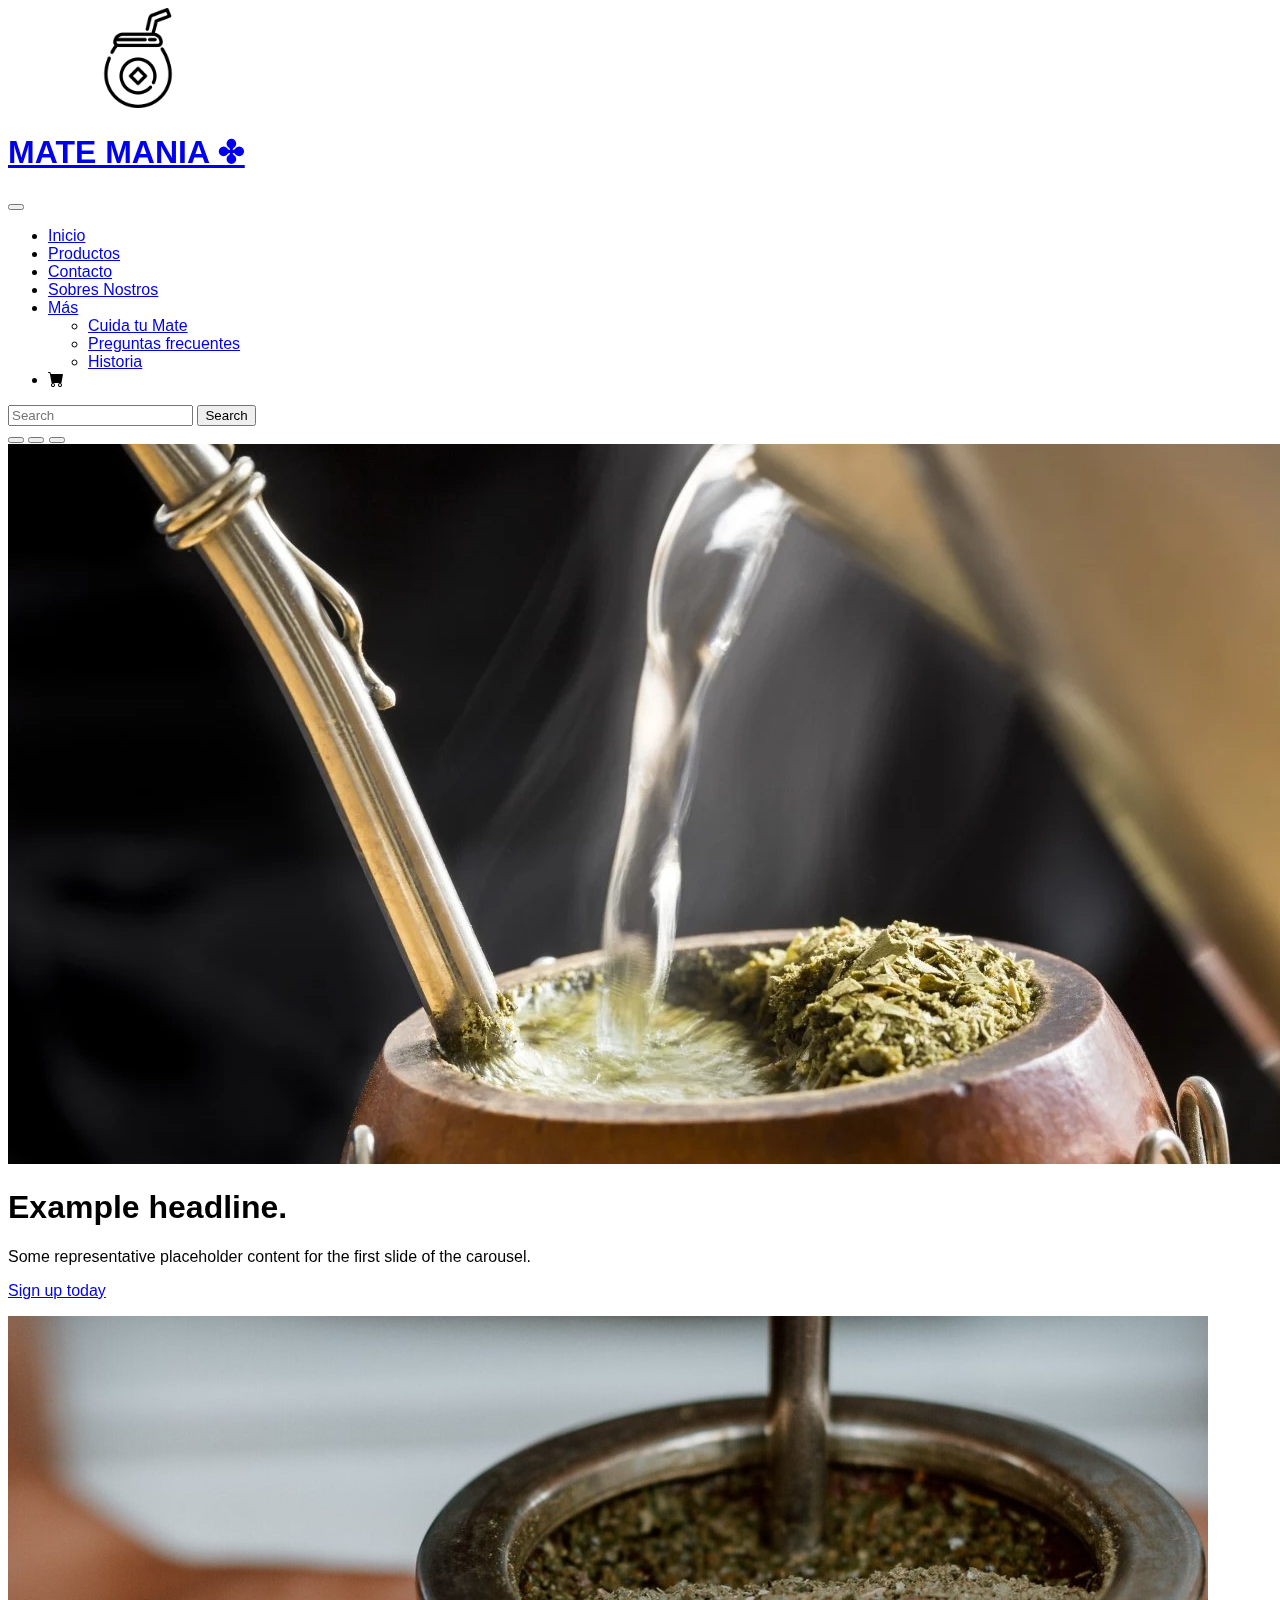
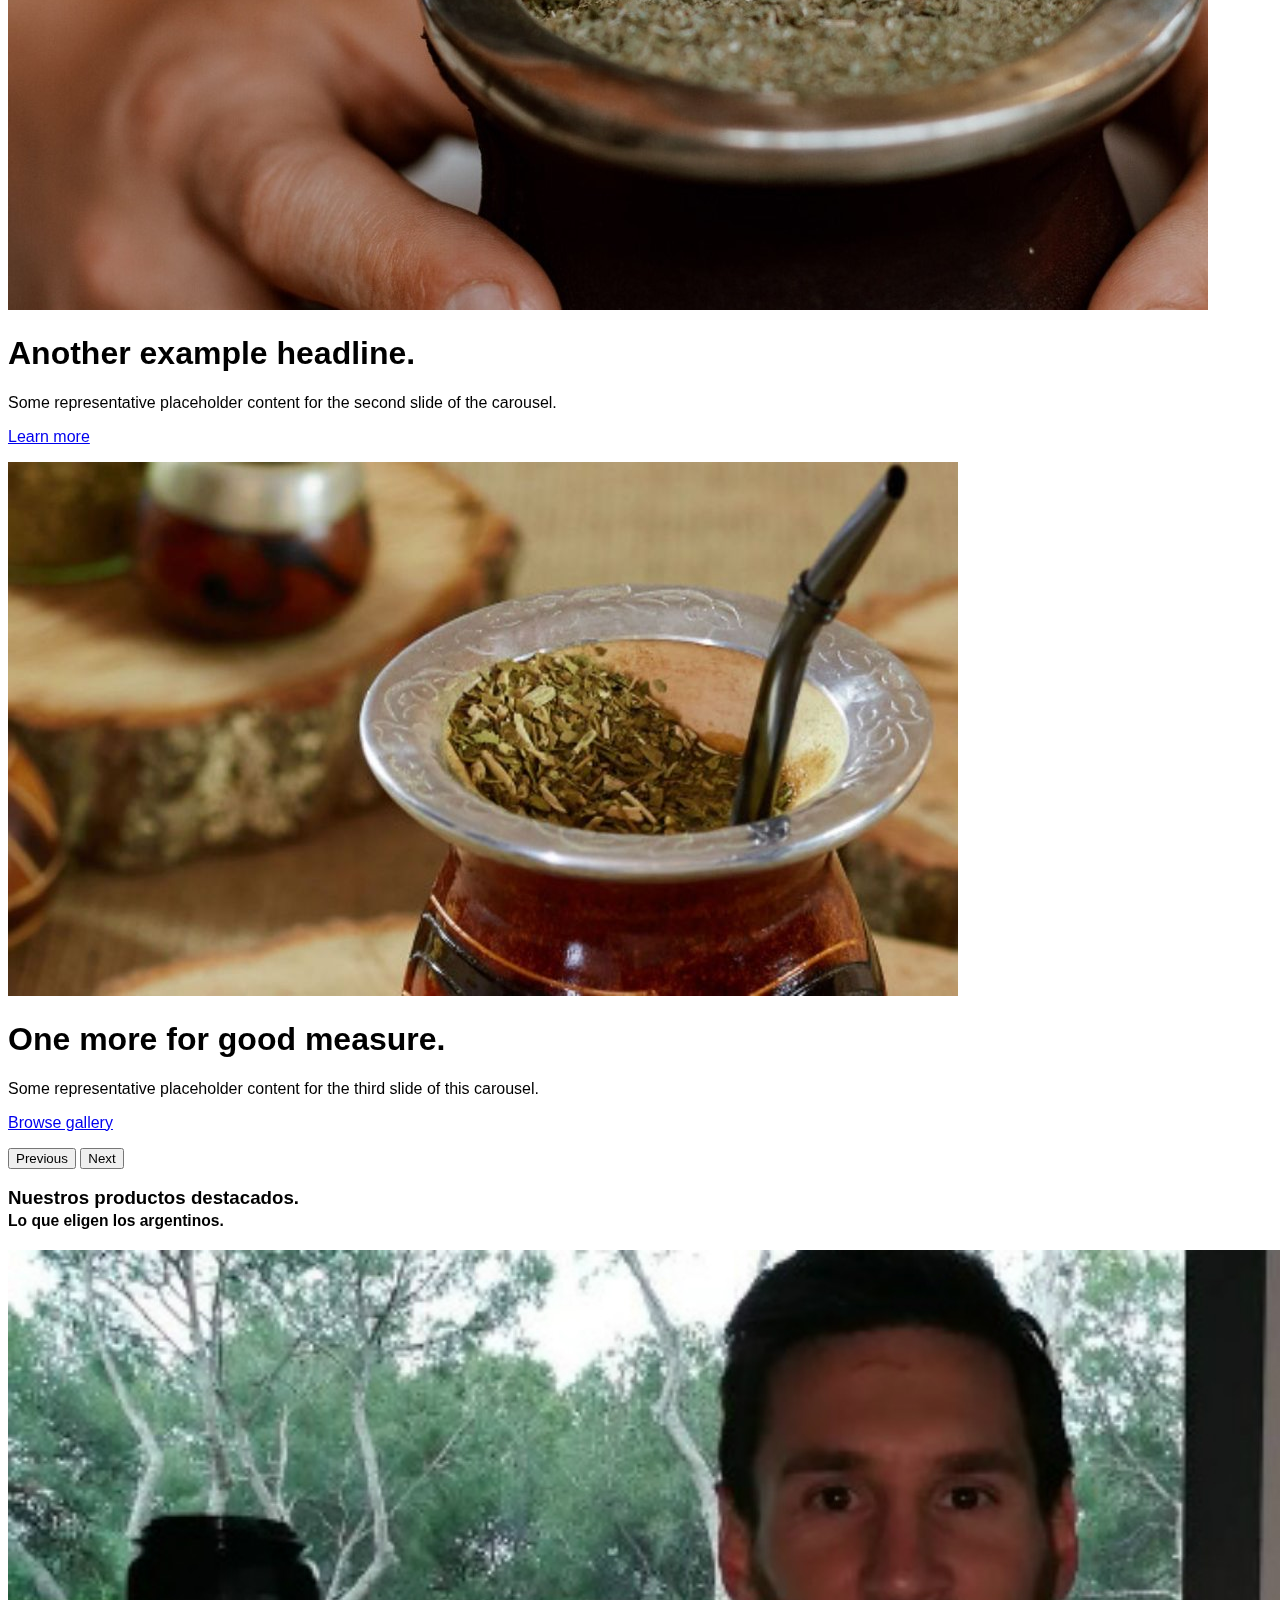
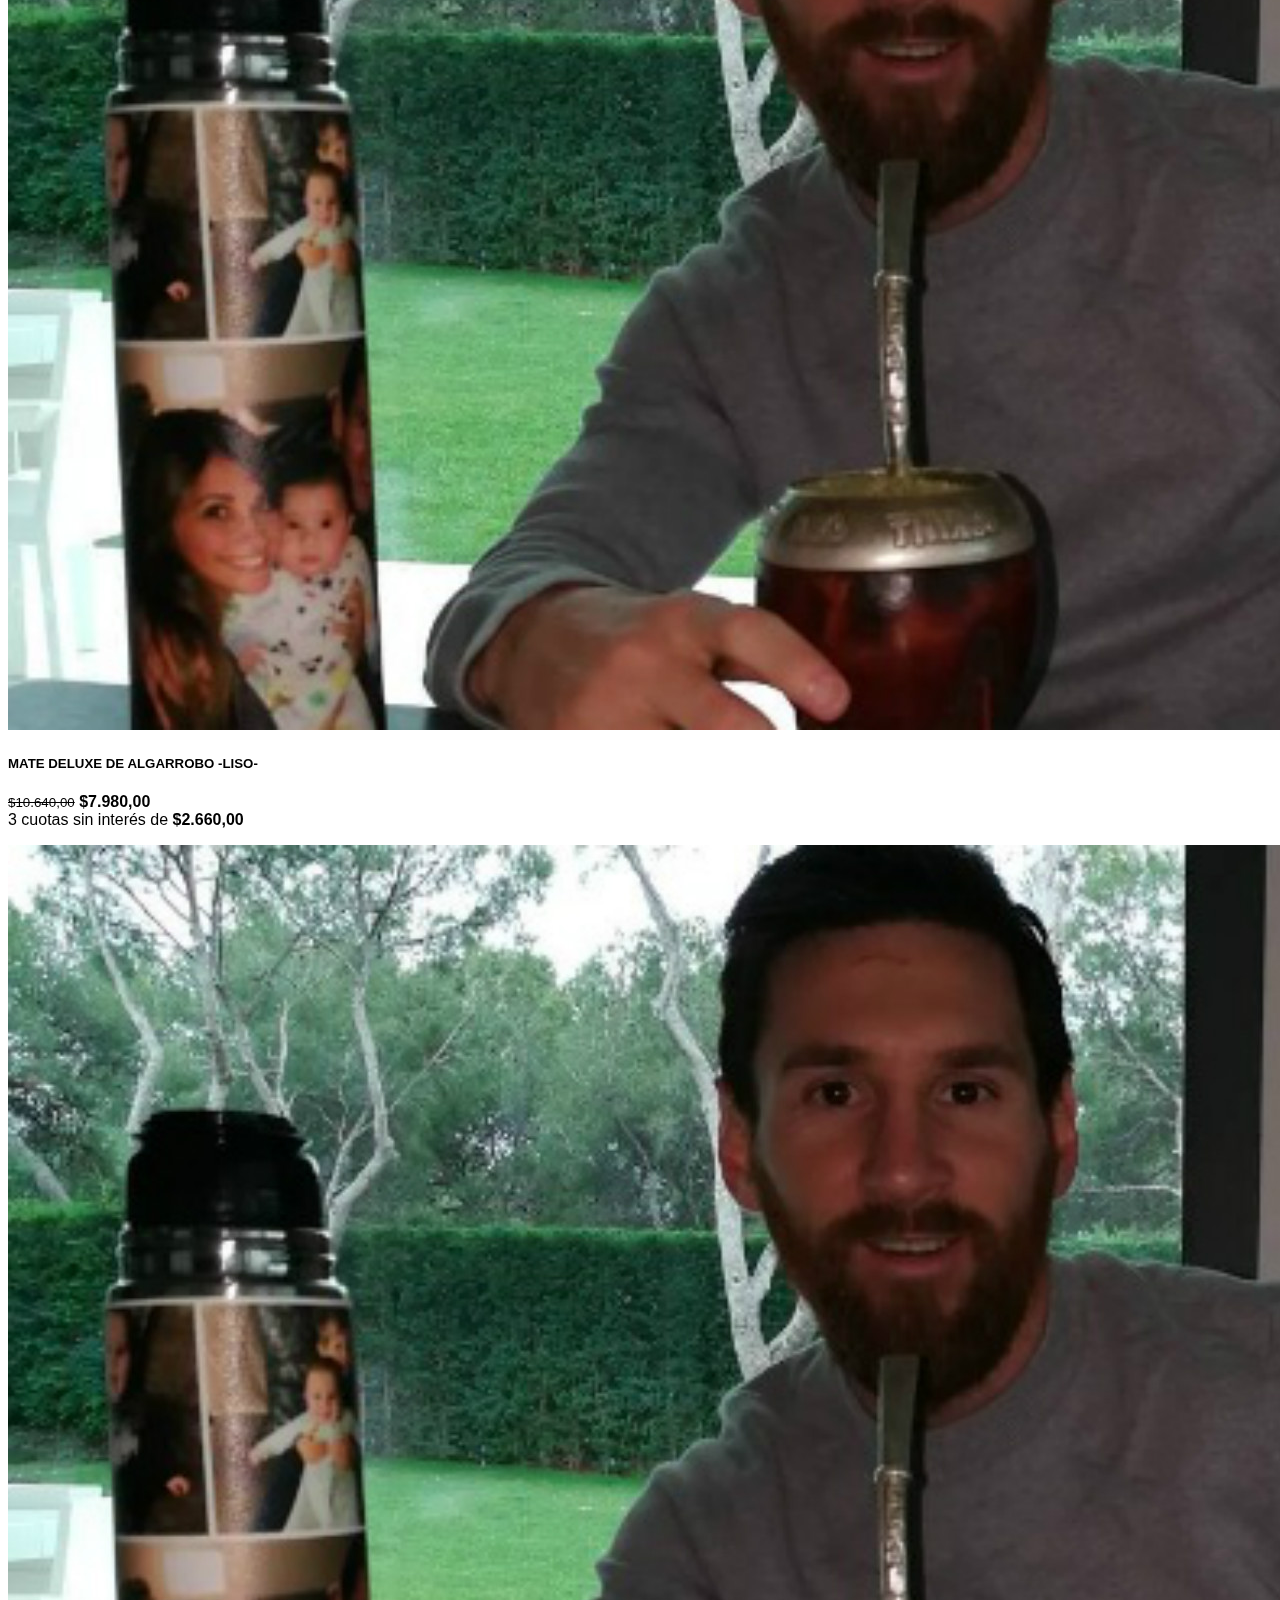
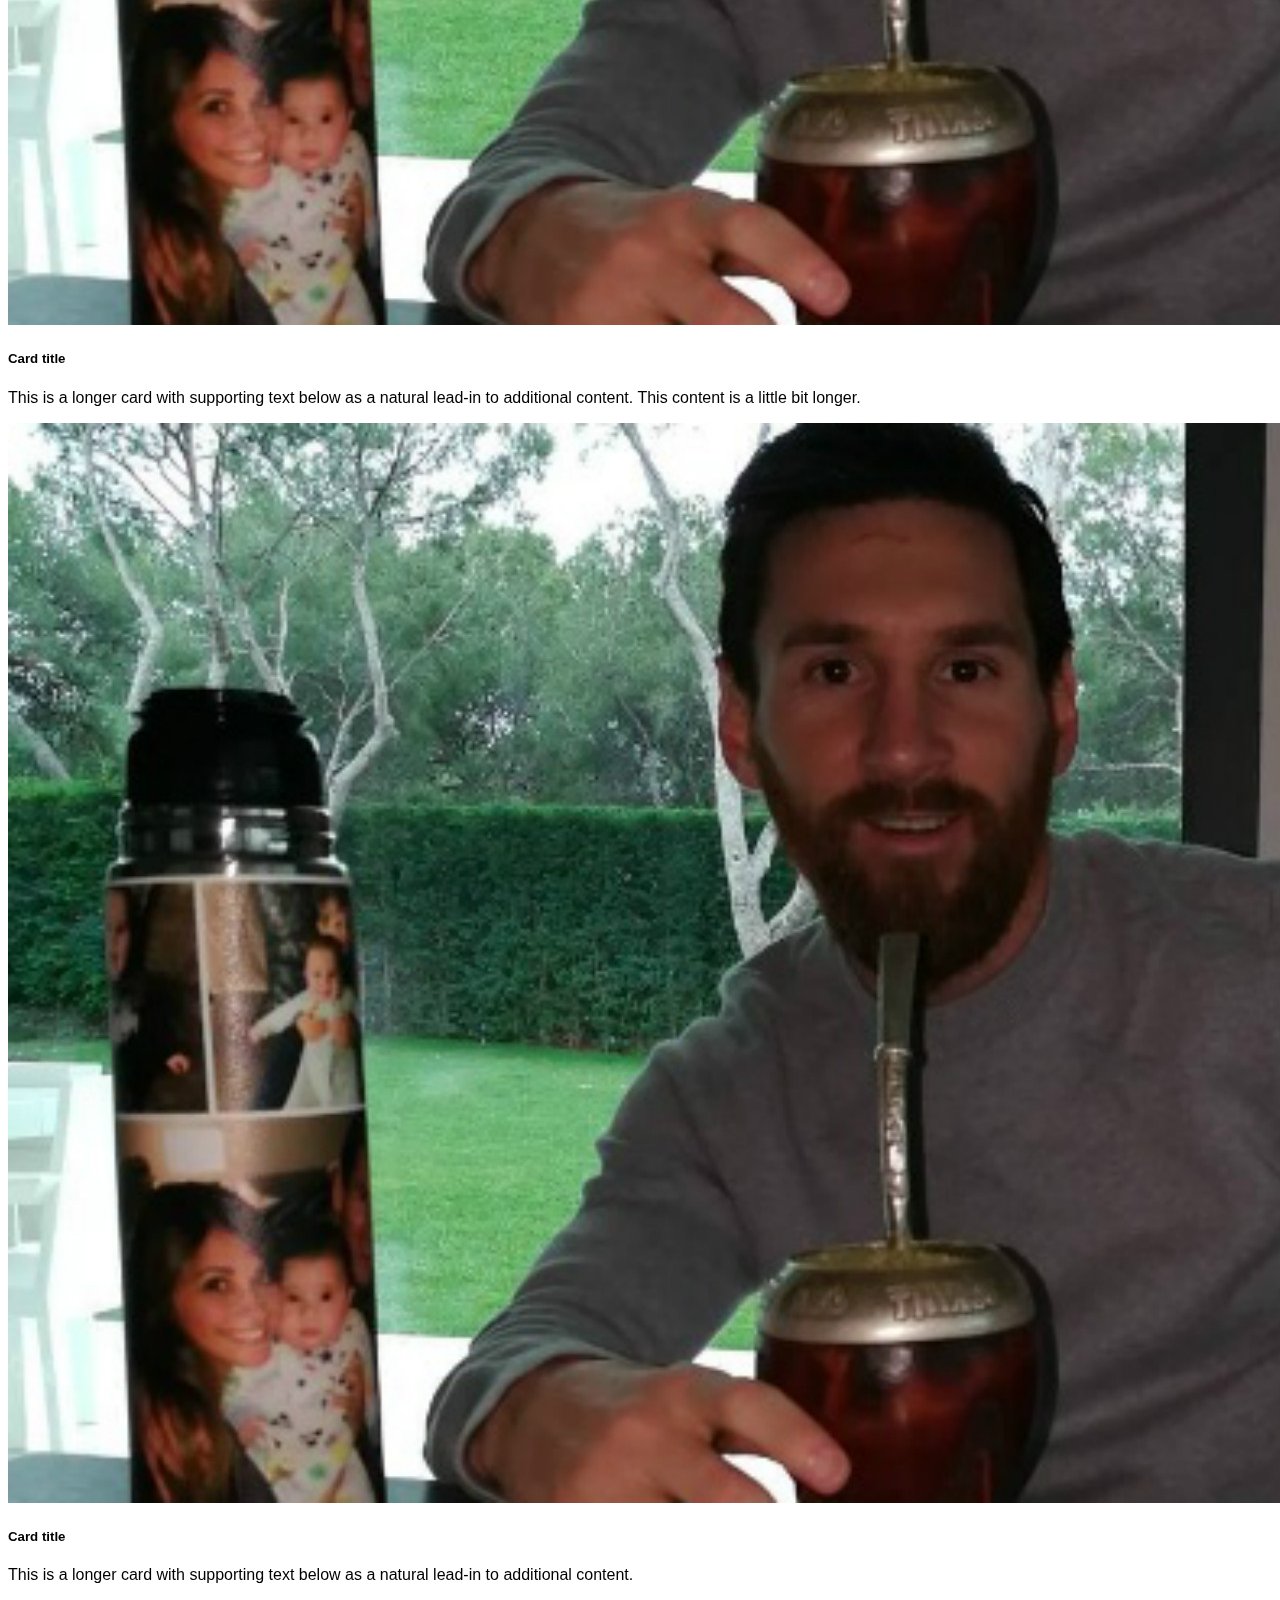
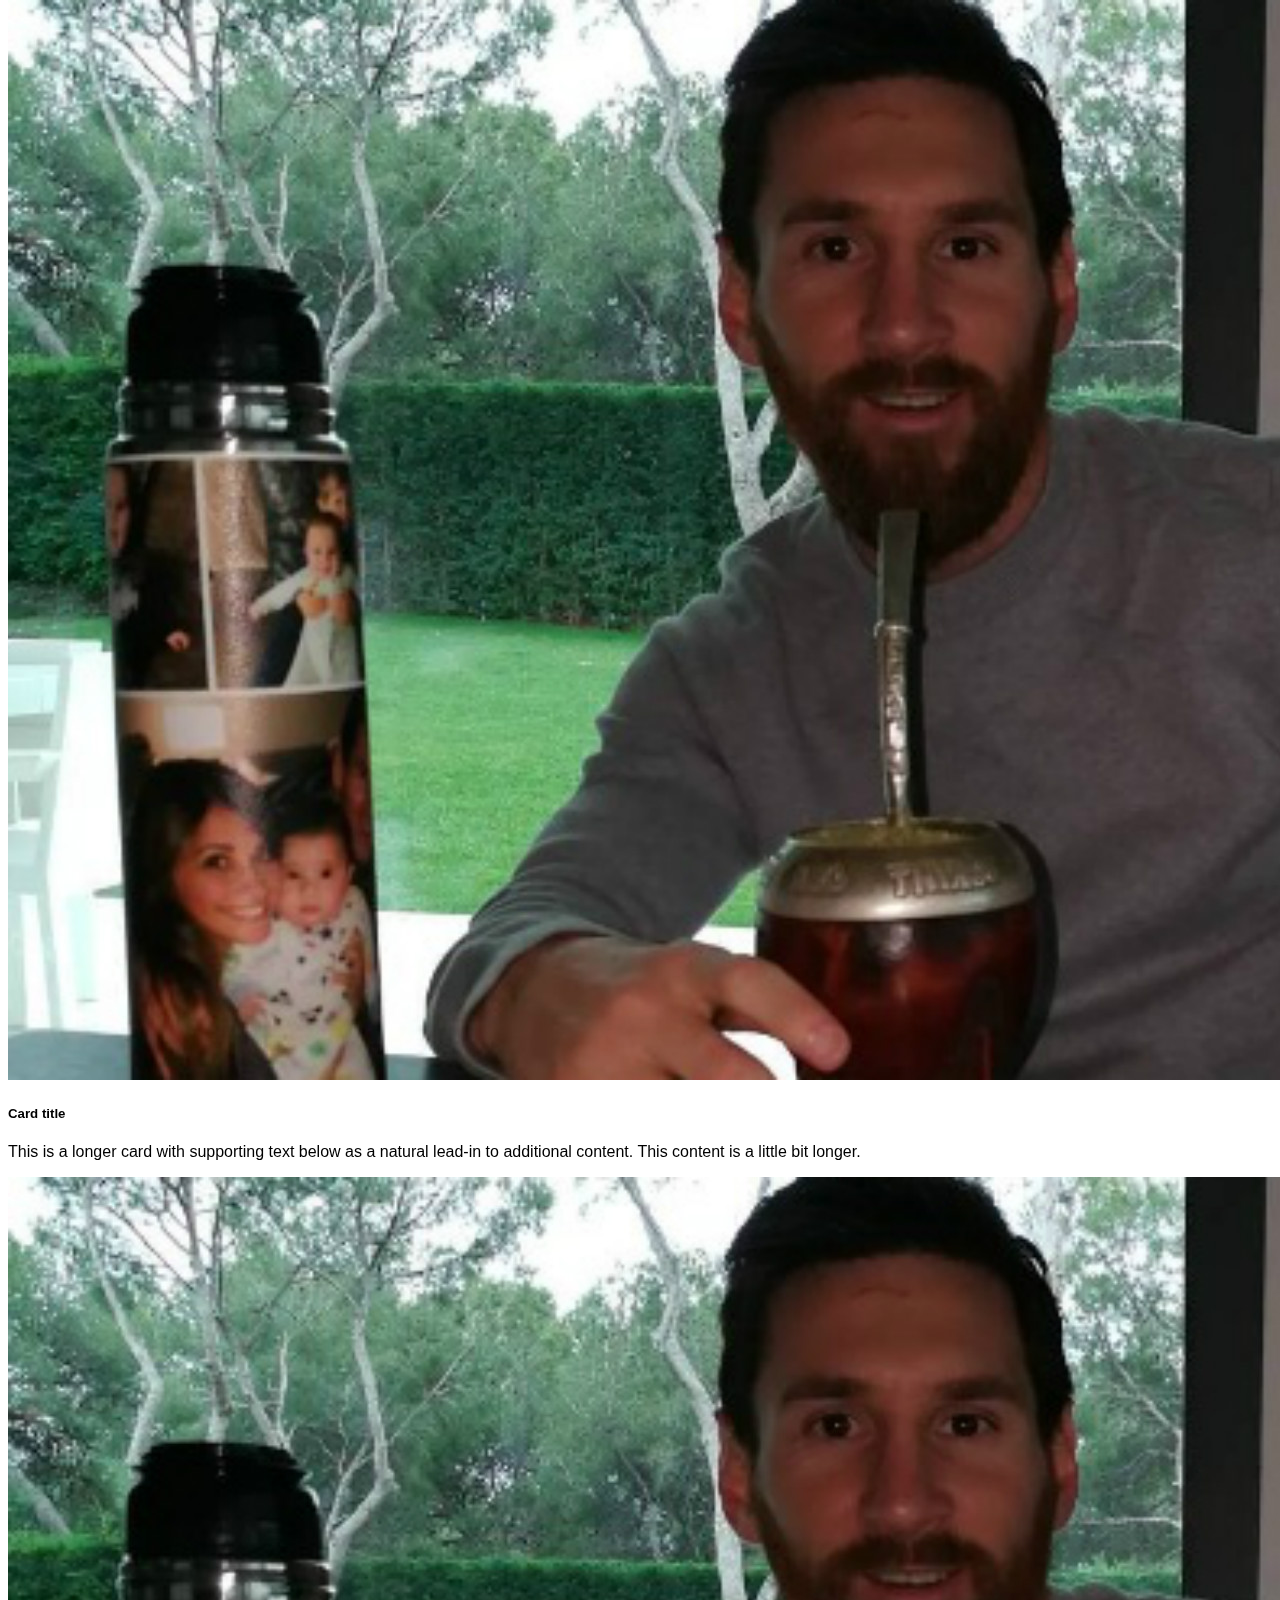
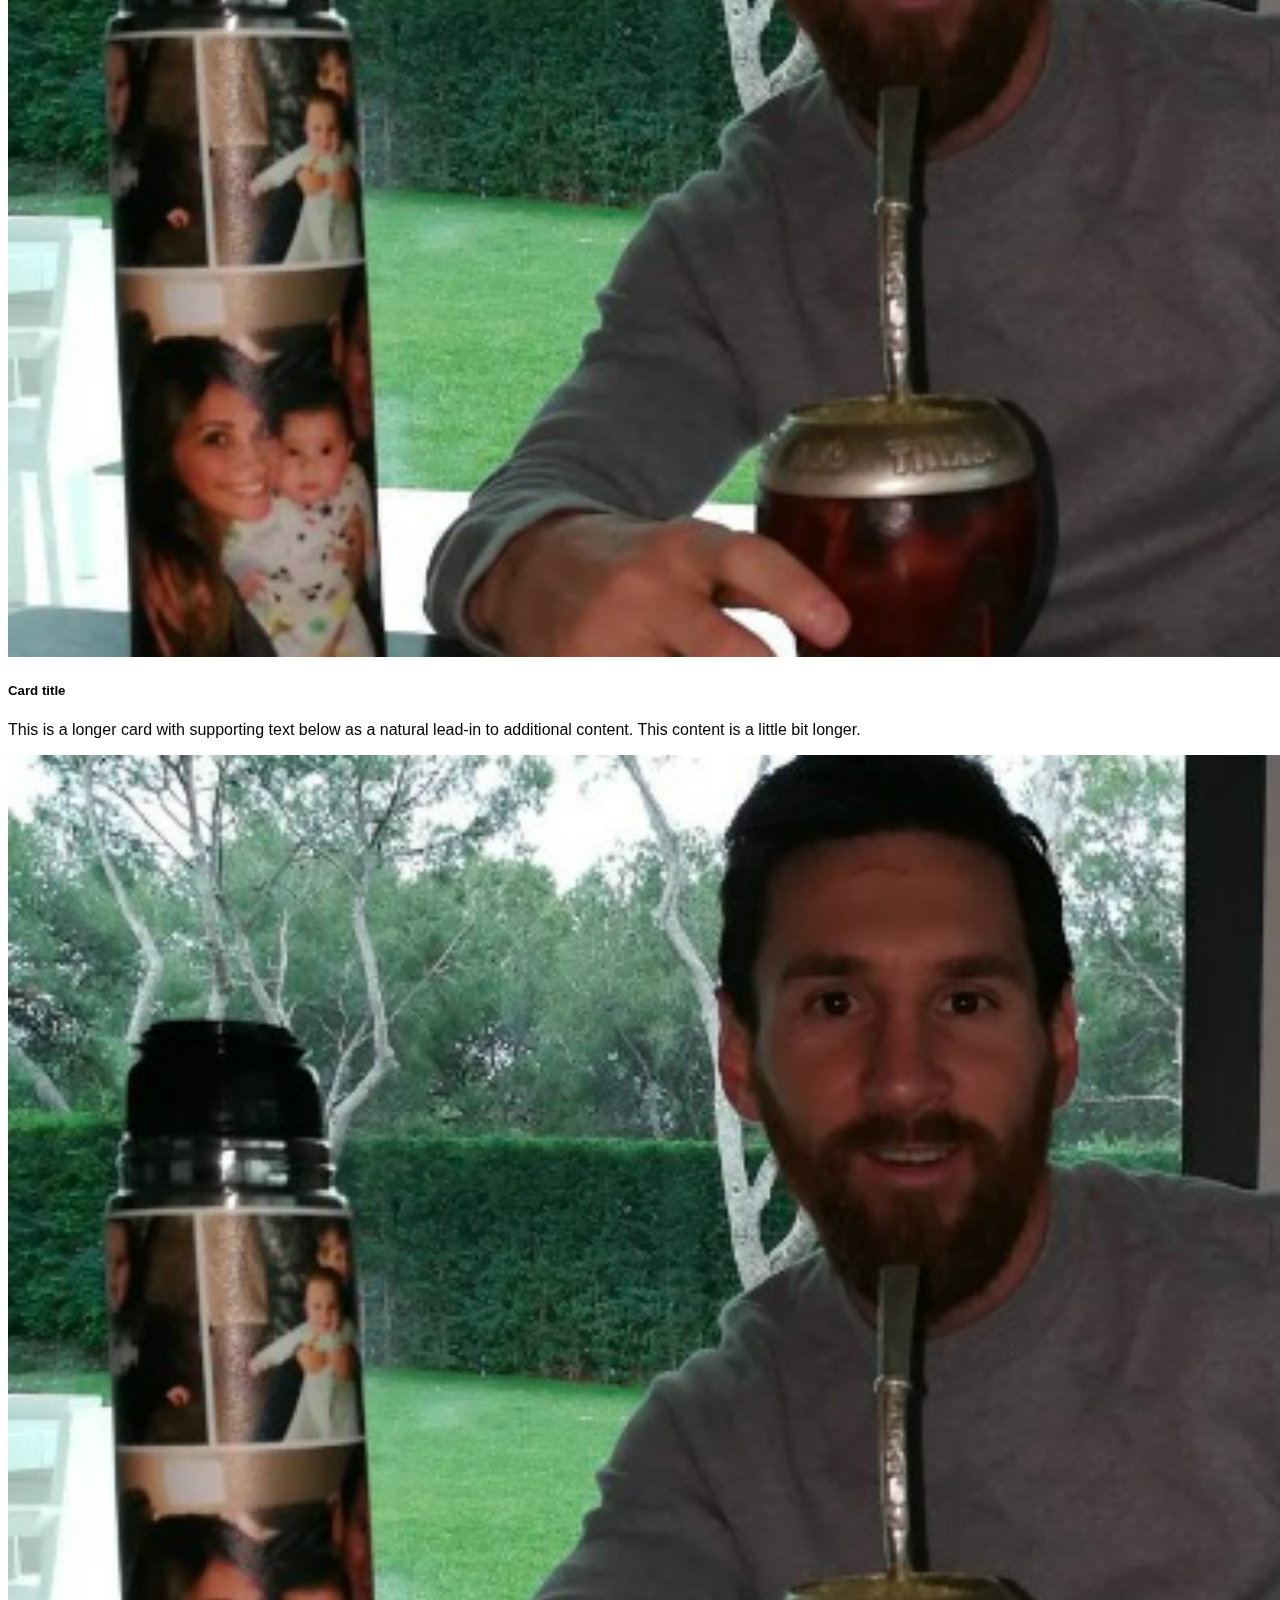
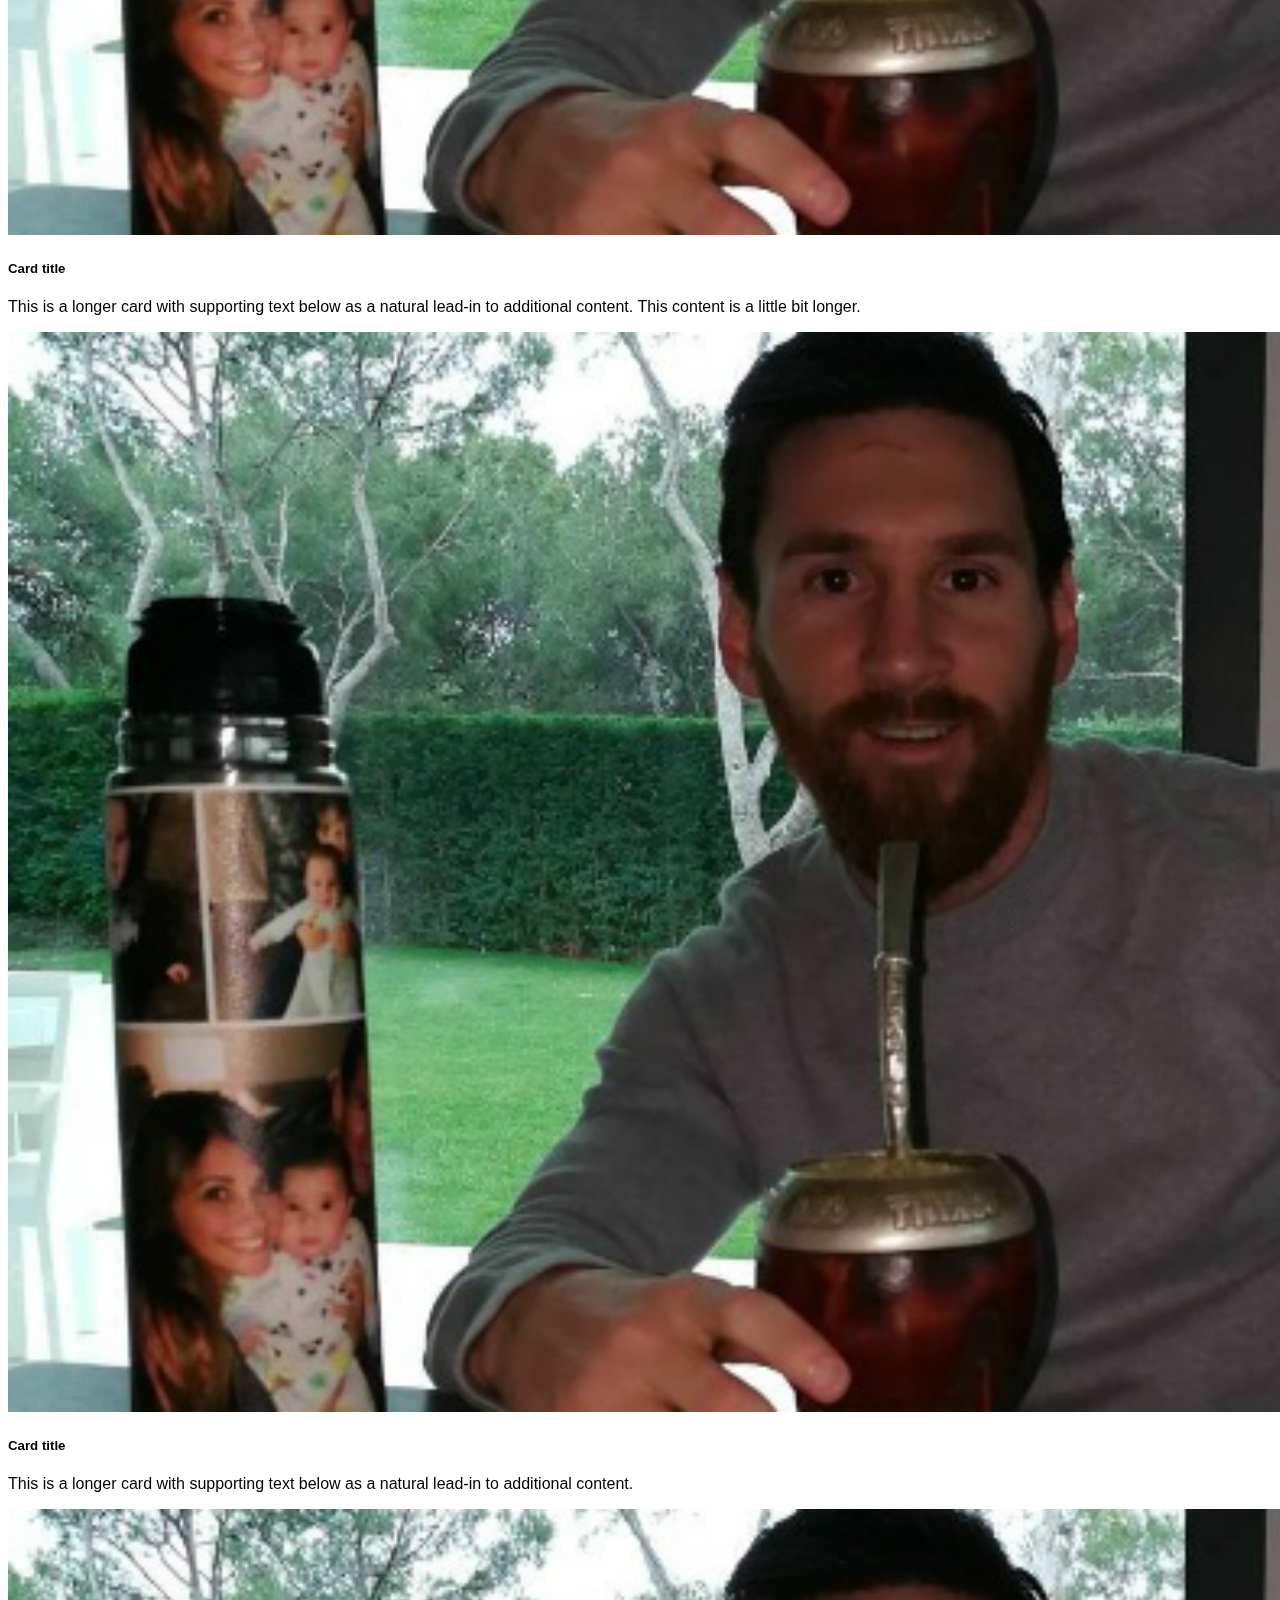
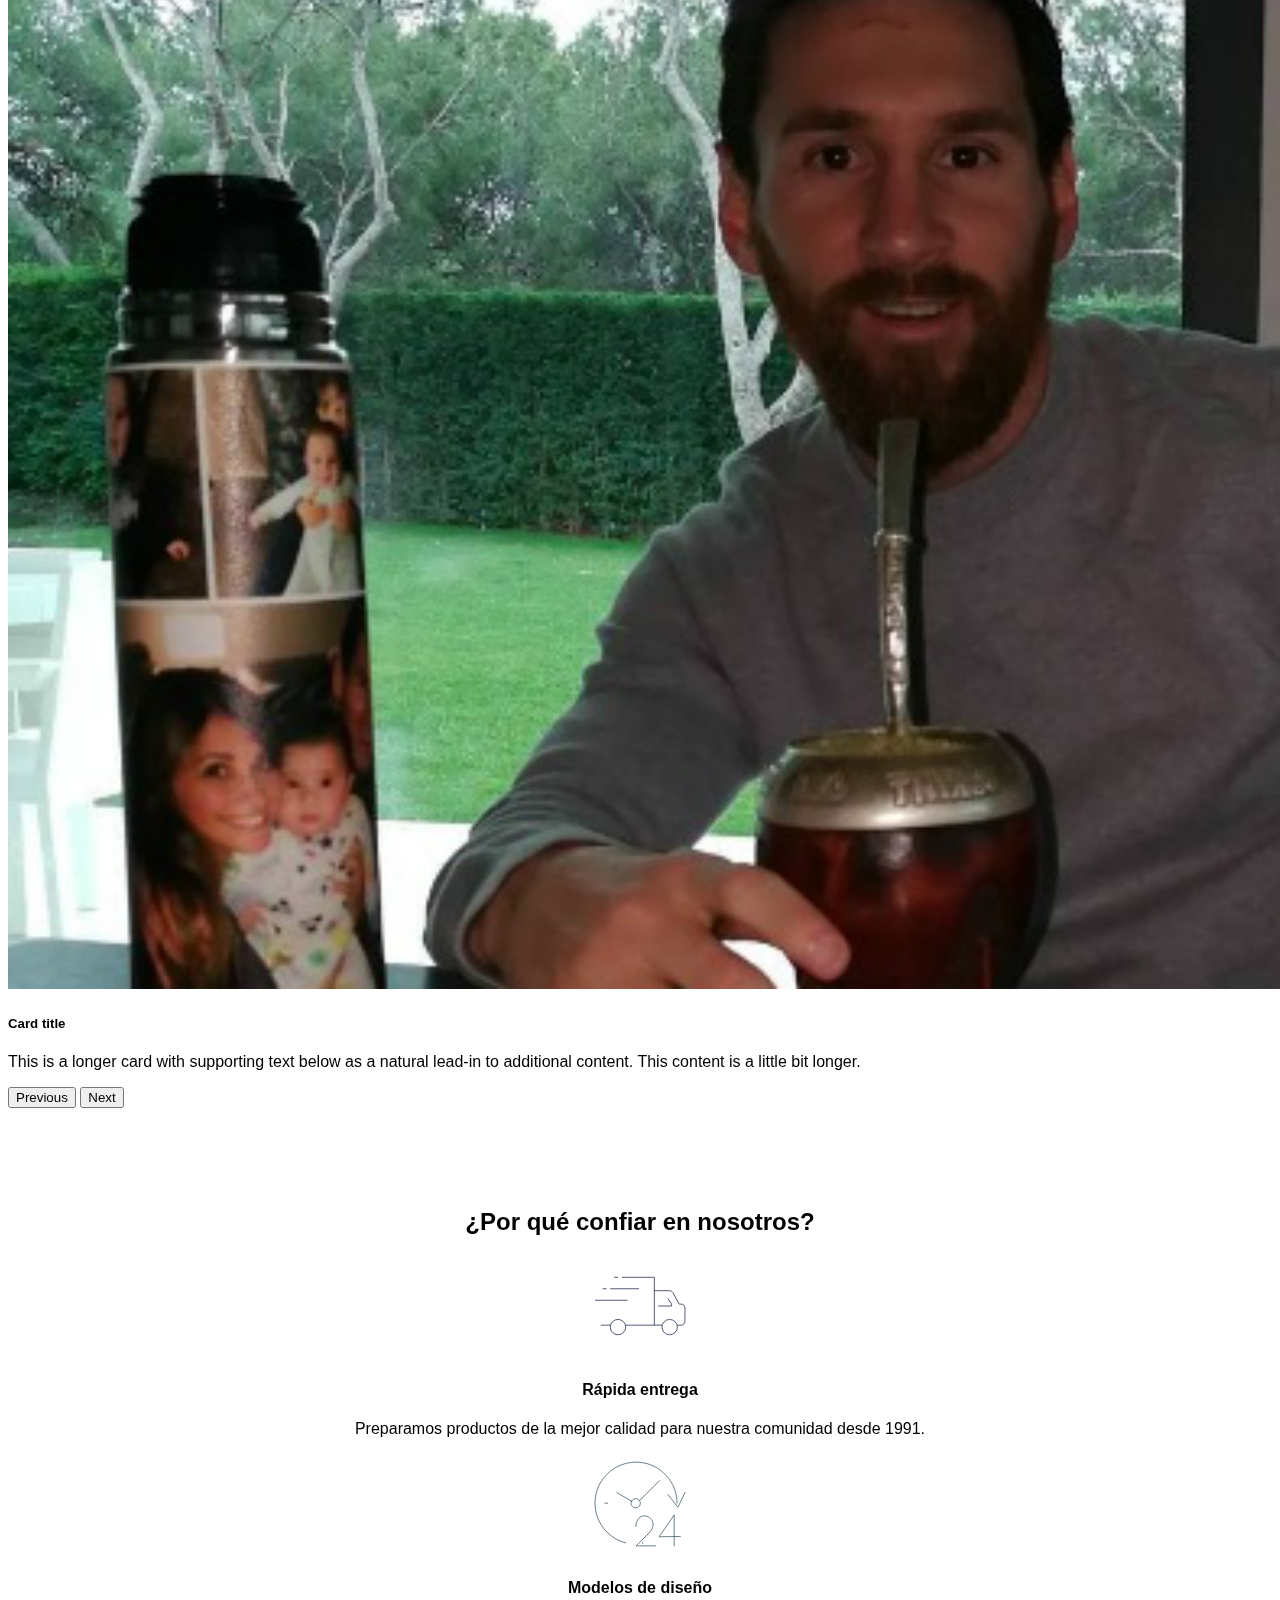
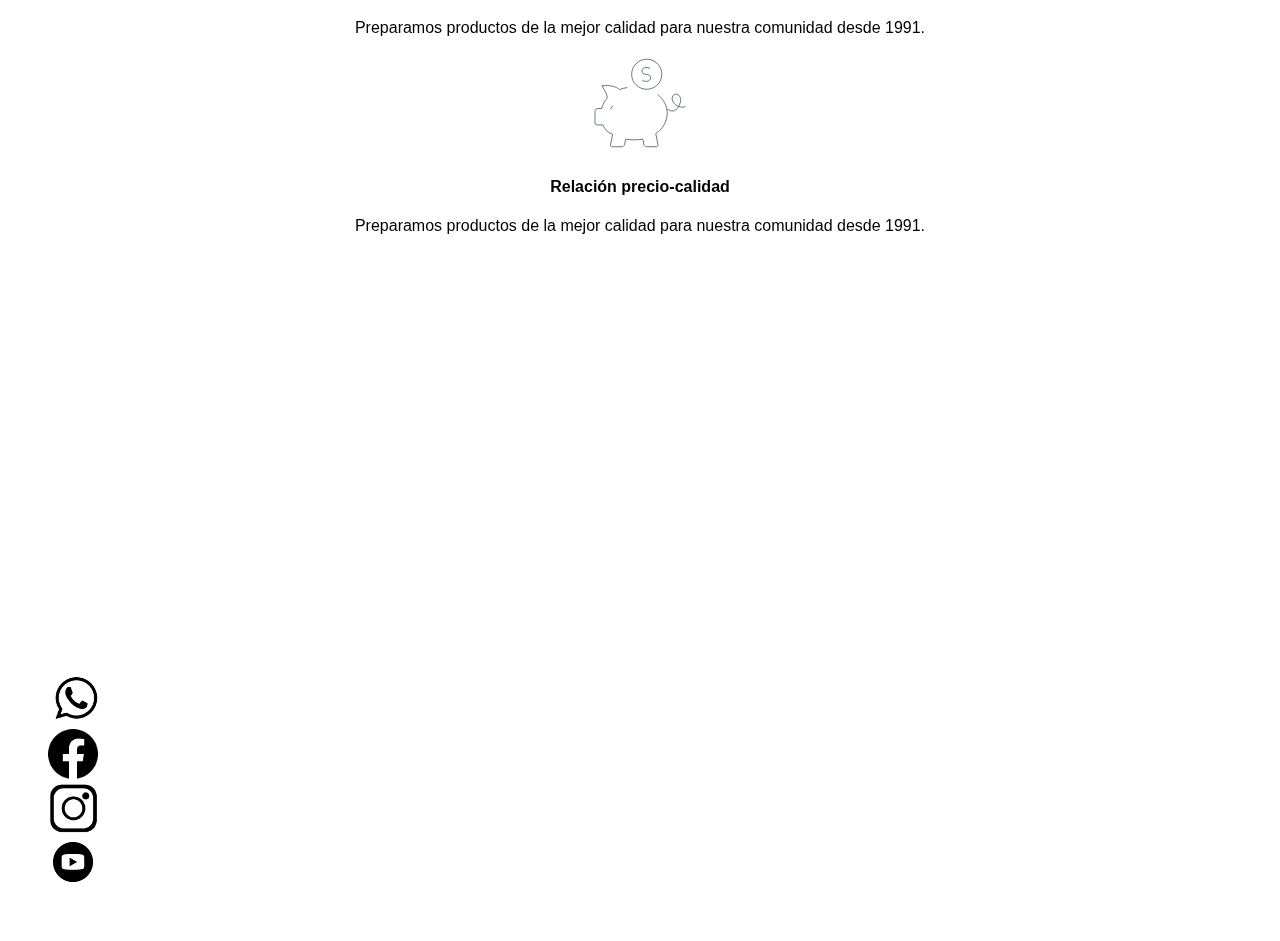
==== commit 4ed15c69: "actualizacion" ====
--- a/index.html
+++ b/index.html
@@ -5,22 +5,23 @@
     <meta http-equiv="X-UA-Compatible" content="IE=edge">
     <meta name="viewport" content="width=device-width, initial-scale=1.0">
     <title>Mates</title>
-    <!--Coneccion con la pagina de de estilo de css-->
-    <link rel="stylesheet" href="css/style.css">
     <!--Coneccion con bootstrap-->
     <link href="https://cdn.jsdelivr.net/npm/bootstrap@5.1.3/dist/css/bootstrap.min.css" rel="stylesheet" integrity="sha384-1BmE4kWBq78iYhFldvKuhfTAU6auU8tT94WrHftjDbrCEXSU1oBoqyl2QvZ6jIW3" crossorigin="anonymous">
     <!--Coneccion con los iconos de bootstrap-->
     <link rel="stylesheet" href="https://cdn.jsdelivr.net/npm/bootstrap-icons@1.9.1/font/bootstrap-icons.css">
+    <!--Coneccion con la pagina de de estilo de css-->
+    <link rel="stylesheet" href="styles/style.css" type="text/css">
   </head>
- 
-<body>
-<header id="barra_nav">
+
+  <body>
+
+    <header id="barra_nav">
       <!-- Barra de navegacion -->
       <nav class="navbar navbar-expand-lg navbar-light bg-light">
         <div class="container-fluid">
           <a class="navbar-brand" href="#">
-            <img src="assets/mate.png" alt="logo" id="logazo_mate">
-            <h1>Mate Mania</h1>
+            <img src="assets/mate.png" alt="logo" id="logo_mate">
+            <h1>MATE MANIA ✤</h1>
           </a>
           <button class="navbar-toggler" type="button" data-bs-toggle="collapse" data-bs-target="#navbarSupportedContent" aria-controls="navbarSupportedContent" aria-expanded="false" aria-label="Toggle navigation">
             <span class="navbar-toggler-icon"></span>
@@ -65,254 +66,247 @@
           </div>
         </div>
       </nav>
-</header>
-
-<main>
-  <!-- carousel -->
-
-<section id="carousel">
-  <div id="myCarousel" class="carousel slide" data-bs-ride="carousel">
-    <div class="carousel-indicators">
-      <button type="button" data-bs-target="#myCarousel" data-bs-slide-to="0" class="active" aria-current="true" aria-label="Slide 1"></button>
-      <button type="button" data-bs-target="#myCarousel" data-bs-slide-to="1" aria-label="Slide 2"></button>
-      <button type="button" data-bs-target="#myCarousel" data-bs-slide-to="2" aria-label="Slide 3"></button>
-    </div>
-    <div class="carousel-inner">
-
-      <div class="carousel-item active">
-        <div class="container-fluid">
-          <img src="assets/img/mate_carousel1.jpeg" class="d-block w-100" alt="...">
-          <div class="carousel-caption text-start">
-            <h1>Example headline.</h1>
-            <p>Some representative placeholder content for the first slide of the carousel.</p>
-            <p><a class="btn btn-lg btn-primary" href="#">Sign up today</a></p>
+    </header>
+
+    <main>
+      
+      <!-- carousel -->
+      <section id="carousel">
+        <div id="myCarousel" class="carousel slide" data-bs-ride="carousel">
+          <div class="carousel-indicators">
+            <button type="button" data-bs-target="#myCarousel" data-bs-slide-to="0" class="active" aria-current="true" aria-label="Slide 1"></button>
+            <button type="button" data-bs-target="#myCarousel" data-bs-slide-to="1" aria-label="Slide 2"></button>
+            <button type="button" data-bs-target="#myCarousel" data-bs-slide-to="2" aria-label="Slide 3"></button>
+          </div>
+
+          <div class="carousel-inner">
+
+            <div class="carousel-item active">
+              <div class="container-fluid">
+                <img src="assets/img/mate_carousel1.jpeg" class="d-block w-100" alt="..." id="foto_carrusel">
+                <div class="carousel-caption text-start">
+                  <h1>Example headline.</h1>
+                  <p>Some representative placeholder content for the first slide of the carousel.</p>
+                  <p><a class="btn btn-lg btn-primary" href="#">Sign up today</a></p>
+                </div>
+              </div>
+            </div>
+
+            <div class="carousel-item" >
+              <div class="container-fluid" >
+                <img src="assets/img/mate_carousel6.jpeg" class="d-block w-100" alt="..." >
+                <div class="carousel-caption">
+                  <h1>Another example headline.</h1>
+                  <p>Some representative placeholder content for the second slide of the carousel.</p>
+                  <p><a class="btn btn-lg btn-primary" href="#">Learn more</a></p>
+                </div>
+              </div>
+            </div>
+
+            <div class="carousel-item">
+              <div class="container-fluid">
+                <img src="assets/img/mate_carousel5.jpeg" class="d-block w-100" alt="..." id="foto_carrusel">
+                <div class="carousel-caption text-end">
+                  <h1>One more for good measure.</h1>
+                  <p>Some representative placeholder content for the third slide of this carousel.</p>
+                  <p><a class="btn btn-lg btn-primary" href="#">Browse gallery</a></p>
+                </div>
+              </div>
+            </div>
+
+          </div>
+
+          <button class="carousel-control-prev" type="button" data-bs-target="#myCarousel" data-bs-slide="prev">
+            <span class="carousel-control-prev-icon" aria-hidden="true"></span>
+            <span class="visually-hidden">Previous</span>
+          </button>
+          <button class="carousel-control-next" type="button" data-bs-target="#myCarousel" data-bs-slide="next">
+            <span class="carousel-control-next-icon" aria-hidden="true"></span>
+            <span class="visually-hidden">Next</span>
+          </button>
+        </div>
+      </section>
+
+      <!-- Productos destacados -->
+      <section id="productos">
+        <div class="container text-center mt-5 py-5">
+        <h3>Nuestros productos destacados.<br>
+        <small class="text-muted">Lo que eligen los argentinos.</small></h3>
+        </div>
+        <div class="container">
+          <div id="carouselExampleControls" class="carousel slide" data-bs-ride="carousel">
+            <div class="carousel-inner">
+              <div class="carousel-item active">
+                <div class="row row-cols-4 row-cols-md-4">
+                  <div class="col">
+                    <div class="card">
+                      <img src="assets/mate_messi.jpg" class="card-img-top" alt="...">
+                      <div class="card-body">
+                        <h5 class="card-title">MATE DELUXE DE ALGARROBO -LISO-</h5>
+                        <p class="card-text"><small class="text-muted"><del>$10.640,00</del></small><strong> $7.980,00</strong>
+                          <br>3 cuotas sin interés de <strong>$2.660,00</strong></p>
+                      </div>
+                    </div>
+                  </div>
+                  <div class="col">
+                    <div class="card">
+                      <img src="assets/mate_messi.jpg" class="card-img-top" alt="...">
+                      <div class="card-body">
+                        <h5 class="card-title">Card title</h5>
+                        <p class="card-text">This is a longer card with supporting text below as a natural lead-in to additional content. This content is a little bit longer.</p>
+                      </div>
+                    </div>
+                  </div>
+                  <div class="col">
+                    <div class="card">
+                      <img src="assets/mate_messi.jpg" class="card-img-top" alt="...">
+                      <div class="card-body">
+                        <h5 class="card-title">Card title</h5>
+                        <p class="card-text">This is a longer card with supporting text below as a natural lead-in to additional content.</p>
+                      </div>
+                    </div>
+                  </div>
+                  <div class="col">
+                    <div class="card">
+                      <img src="assets/mate_messi.jpg" class="card-img-top" alt="...">
+                      <div class="card-body">
+                        <h5 class="card-title">Card title</h5>
+                        <p class="card-text">This is a longer card with supporting text below as a natural lead-in to additional content. This content is a little bit longer.</p>
+                      </div>
+                    </div>
+                  </div>
+                </div>
+              </div>
+              <div class="carousel-item">
+                <div class="row row-cols-4 row-cols-md-4 g-3">
+                  <div class="col">
+                    <div class="card">
+                      <img src="assets/mate_messi.jpg" class="card-img-top" alt="...">
+                      <div class="card-body">
+                        <h5 class="card-title">Card title</h5>
+                        <p class="card-text">This is a longer card with supporting text below as a natural lead-in to additional content. This content is a little bit longer.</p>
+                      </div>
+                    </div>
+                  </div>
+                  <div class="col">
+                    <div class="card">
+                      <img src="assets/mate_messi.jpg" class="card-img-top" alt="...">
+                      <div class="card-body">
+                        <h5 class="card-title">Card title</h5>
+                        <p class="card-text">This is a longer card with supporting text below as a natural lead-in to additional content. This content is a little bit longer.</p>
+                      </div>
+                    </div>
+                  </div>
+                  <div class="col">
+                    <div class="card">
+                      <img src="assets/mate_messi.jpg" class="card-img-top" alt="...">
+                      <div class="card-body">
+                        <h5 class="card-title">Card title</h5>
+                        <p class="card-text">This is a longer card with supporting text below as a natural lead-in to additional content.</p>
+                      </div>
+                    </div>
+                  </div>
+                  <div class="col">
+                    <div class="card">
+                      <img src="assets/mate_messi.jpg" class="card-img-top" alt="...">
+                      <div class="card-body">
+                        <h5 class="card-title">Card title</h5>
+                        <p class="card-text">This is a longer card with supporting text below as a natural lead-in to additional content. This content is a little bit longer.</p>
+                      </div>
+                    </div>
+                  </div>
+                </div>
+              </div>
+            </div>
+            <button class="carousel-control-prev" type="button" data-bs-target="#carouselExampleControls" data-bs-slide="prev">
+              <span class="carousel-control-prev-icon" aria-hidden="true"></span>
+              <span class="visually-hidden">Previous</span>
+            </button>
+            <button class="carousel-control-next" type="button" data-bs-target="#carouselExampleControls" data-bs-slide="next">
+              <span class="carousel-control-next-icon" aria-hidden="true"></span>
+              <span class="visually-hidden">Next</span>
+            </button>
+          </div>
+        </div>
+      </section>
+
+      <!-- CONFIAR -->
+      <section id="confiar">
+        <h2 id="titulo_confiar"> ¿Por qué confiar en nosotros? </h2>
+          <container>
+            <div class="row">
+              <div class="col-4">
+                <img src="./assets/img/rapida_entrega.svg" width="100px">
+                <h4>Rápida entrega</h4>
+                <p>Preparamos productos de la mejor calidad para nuestra comunidad desde 1991.</p>
+              </div>
+              <div class="col-4">
+                <img src="./assets/img/modelos_de_diseno.svg" width="100px">
+                <h4>Modelos de diseño</h4>
+                <p>Preparamos productos de la mejor calidad para nuestra comunidad desde 1991.</p>
+              </div>
+              <div class="col-4">
+                <img src="./assets/img/relacion_precio_calidad.svg" width="100px">
+                <h4>Relación precio-calidad</h4>
+                <p>Preparamos productos de la mejor calidad para nuestra comunidad desde 1991.</p>
+              </div>
+            </div>
+          </container>
+      </section>
+    </main>
+
+    <!-- FOOTER -->
+    <footer id="footer" class="container-fluid bg-dark py-5">
+      <div class="container">
+      
+        <div class="row text-white">
+          <div class="col-2">
+            <h4>Menu</h4>
+            <ul class="nav flex-column">
+              <li class="nav-item mb-2">Inicio</li>
+              <li class="nav-item mb-2">Productos</li>
+              <li class="nav-item mb-2">Contacto</li>
+              <li class="nav-item mb-2">Sobre Nosotros</li>
+              <li class="nav-item mb-2">Cuida tu mate</li>
+              <li class="nav-item mb-2">Preguntas</li>
+            </ul>
+          </div>
+          <!-- contacto -->
+          <div class="col-2">
+            <h4>Contacto</h4>
+            <ul class="nav flex-column ">
+              <li class="nav-item mb-2">matemania@gmail.com</li>
+              <li class="nav-item mb-2">+54 9 11 1111 1111</li>
+              <li class="nav-item mb-2">Córdoba 347, CABA</li>
+            </ul>
+          </div>
+          <!-- redes -->
+          <div class="col-8">
+            <h4 id="titulo_redes">Nuestras redes sociales</h4>
+            <div class="d-flex justify-content-between">
+              <br>
+              <ul class="list-unstyled d-flex" id="redes_footer">
+                <li class="ms-3"><a class="link-dark" href="https://wa.me/542944924649"><img src="assets/img/logos/whatsapp.jpg" width="60px"></a></li>
+                <li class="ms-3"><a class="link-dark" href="https://www.facebook.com/CheMateAr?_ga=2.88231707.1203844562.1667247646-669339932.1662398604&_gac=1.84163307.1667255571.CjwKCAjw5P2aBhAlEiwAAdY7dJ-ituxj7HhPoK6m24iAytYAevFD6qb_W1hnttgnZaaCXgbYmqfRNBoCcRIQAvD_BwE"><img src="assets/img/logos/facebook.jpg" width="50px"></svg></a></li>
+                <li class="ms-3"><a class="link-dark" href="https://www.instagram.com/che.mate/?_ga=2.88231707.1203844562.1667247646-669339932.1662398604&_gac=1.84163307.1667255571.CjwKCAjw5P2aBhAlEiwAAdY7dJ-ituxj7HhPoK6m24iAytYAevFD6qb_W1hnttgnZaaCXgbYmqfRNBoCcRIQAvD_BwE"><img src="assets/img/logos/instagram.jpg" width="50px"></a></li>
+                <li class="ms-3"><a class="link-dark" href="https://www.youtube.com/watch?v=7tmDMPiu_cM&ab_channel=SudamericanMate"><img src="assets/img/logos/youtube.jpg" width="50px"></a></li>
+              </ul>
+            </div>
+          </div>
+    
+
+    
+          <div class="py-3 my-4 border-top">
+            <div class="py-3 my-4">
+              <p class="text-center text-white">&copy; 2021 Company, Inc. All rights reserved.</p>
+            </div>
           </div>
         </div>
       </div>
-
-      <div class="carousel-item">
-        <div class="container-fluid">
-          <img src="assets/img/mate_carousel6.jpeg" class="d-block w-100" alt="...">
-          <div class="carousel-caption">
-            <h1>Another example headline.</h1>
-            <p>Some representative placeholder content for the second slide of the carousel.</p>
-            <p><a class="btn btn-lg btn-primary" href="#">Learn more</a></p>
-          </div>
-        </div>
-      </div>
-
-      <div class="carousel-item">
-        <div class="container-fluid">
-          <img src="assets/img/mate_carousel5.jpeg" class="d-block w-100" alt="...">
-          <div class="carousel-caption text-end">
-            <h1>One more for good measure.</h1>
-            <p>Some representative placeholder content for the third slide of this carousel.</p>
-            <p><a class="btn btn-lg btn-primary" href="#">Browse gallery</a></p>
-          </div>
-        </div>
-      </div>
-
-    </div>
-
-    <button class="carousel-control-prev" type="button" data-bs-target="#myCarousel" data-bs-slide="prev">
-      <span class="carousel-control-prev-icon" aria-hidden="true"></span>
-      <span class="visually-hidden">Previous</span>
-    </button>
-    <button class="carousel-control-next" type="button" data-bs-target="#myCarousel" data-bs-slide="next">
-      <span class="carousel-control-next-icon" aria-hidden="true"></span>
-      <span class="visually-hidden">Next</span>
-    </button>
-  </div>
-</section>
-
-<!-- Productos destacados -->
-
-
-<section id="carusel_produc">
-  <div class="container text-center mt-5 py-5">
-   <h3>Nuestros productos destacados.<br>
-   <small class="text-muted">Lo que eligen los argentinos.</small></h3>
-  </div>
-  <div class="container">
-    <div id="carouselExampleControls" class="carousel slide" data-bs-ride="carousel">
-      <div class="carousel-inner">
-        <div class="carousel-item active">
-          <div class="row row-cols-4 row-cols-md-4">
-            <div class="col">
-              <div class="card">
-                <img src="assets/mate_messi.jpg" class="card-img-top" alt="...">
-                <div class="card-body">
-                  <h5 class="card-title">MATE DELUXE DE ALGARROBO -LISO-</h5>
-                  <p class="card-text"><small class="text-muted"><del>$10.640,00</del></small><strong> $7.980,00</strong>
-                    <br>3 cuotas sin interés de <strong>$2.660,00</strong></p>
-                </div>
-              </div>
-            </div>
-            <div class="col">
-              <div class="card">
-                <img src="assets/mate_messi.jpg" class="card-img-top" alt="...">
-                <div class="card-body">
-                  <h5 class="card-title">Card title</h5>
-                  <p class="card-text">This is a longer card with supporting text below as a natural lead-in to additional content. This content is a little bit longer.</p>
-                </div>
-              </div>
-            </div>
-            <div class="col">
-              <div class="card">
-                <img src="assets/mate_messi.jpg" class="card-img-top" alt="...">
-                <div class="card-body">
-                  <h5 class="card-title">Card title</h5>
-                  <p class="card-text">This is a longer card with supporting text below as a natural lead-in to additional content.</p>
-                </div>
-              </div>
-            </div>
-            <div class="col">
-              <div class="card">
-                <img src="assets/mate_messi.jpg" class="card-img-top" alt="...">
-                <div class="card-body">
-                  <h5 class="card-title">Card title</h5>
-                  <p class="card-text">This is a longer card with supporting text below as a natural lead-in to additional content. This content is a little bit longer.</p>
-                </div>
-              </div>
-            </div>
-          </div>
-        </div>
-        <div class="carousel-item">
-          <div class="row row-cols-4 row-cols-md-4 g-3">
-            <div class="col">
-              <div class="card">
-                <img src="assets/mate_messi.jpg" class="card-img-top" alt="...">
-                <div class="card-body">
-                  <h5 class="card-title">Card title</h5>
-                  <p class="card-text">This is a longer card with supporting text below as a natural lead-in to additional content. This content is a little bit longer.</p>
-                </div>
-              </div>
-            </div>
-            <div class="col">
-              <div class="card">
-                <img src="assets/mate_messi.jpg" class="card-img-top" alt="...">
-                <div class="card-body">
-                  <h5 class="card-title">Card title</h5>
-                  <p class="card-text">This is a longer card with supporting text below as a natural lead-in to additional content. This content is a little bit longer.</p>
-                </div>
-              </div>
-            </div>
-            <div class="col">
-              <div class="card">
-                <img src="assets/mate_messi.jpg" class="card-img-top" alt="...">
-                <div class="card-body">
-                  <h5 class="card-title">Card title</h5>
-                  <p class="card-text">This is a longer card with supporting text below as a natural lead-in to additional content.</p>
-                </div>
-              </div>
-            </div>
-            <div class="col">
-              <div class="card">
-                <img src="assets/mate_messi.jpg" class="card-img-top" alt="...">
-                <div class="card-body">
-                  <h5 class="card-title">Card title</h5>
-                  <p class="card-text">This is a longer card with supporting text below as a natural lead-in to additional content. This content is a little bit longer.</p>
-                </div>
-              </div>
-            </div>
-          </div>
-        </div>
-      </div>
-      <button class="carousel-control-prev" type="button" data-bs-target="#carouselExampleControls" data-bs-slide="prev">
-        <span class="carousel-control-prev-icon" aria-hidden="true"></span>
-        <span class="visually-hidden">Previous</span>
-      </button>
-      <button class="carousel-control-next" type="button" data-bs-target="#carouselExampleControls" data-bs-slide="next">
-        <span class="carousel-control-next-icon" aria-hidden="true"></span>
-        <span class="visually-hidden">Next</span>
-      </button>
-    </div>
-  </div>
-</section>
-
-<!-- CONFIAR -->
-<section id="confiar">
-<h2>¿Por qué confiar en nosotros?</h2>
-<container><div class="row">
-  <div class="col-4">
-    <img src="./assets/img/rapida_entrega.svg" width="100px">
-    <h4>Rápida entrega</h4>
-    <p>Preparamos productos de la mejor calidad para nuestra comunidad desde 1991.</p>
-  </div>
-  <div class="col-4">
-    <img src="./assets/img/modelos_de_diseno.svg" width="100px">
-    <h4>Modelos de diseño</h4>
-    <p>Preparamos productos de la mejor calidad para nuestra comunidad desde 1991.</p>
-  </div>
-  <div class="col-4">
-    <img src="./assets/img/relacion_precio_calidad.svg" width="100px">
-    <h4>Relación precio-calidad</h4>
-    <p>Preparamos productos de la mejor calidad para nuestra comunidad desde 1991.</p>
-  </div>
-
-</div>
-</container>
-</section>
-
-
-
-
-</section>
-
-</main>
-<!-- footer -->
-<footer id="footer" class="container-fluid bg-dark py-5">
-  <div class="container">
-  
-      <div class="row text-white">
-        <div class="col-2">
-          <h4>Menu</h4>
-          <ul class="nav flex-column">
-            <li class="nav-item mb-2">Inicio</li>
-            <li class="nav-item mb-2">Productos</li>
-            <li class="nav-item mb-2">Contacto</li>
-            <li class="nav-item mb-2">Sobre Nosotros</li>
-            <li class="nav-item mb-2">Cuida tu mate</li>
-            <li class="nav-item mb-2">Preguntas</li>
-          </ul>
-        </div>
-        <!-- contacto -->
-        <div class="col-2">
-          <h4>Contacto</h4>
-          <ul class="nav flex-column ">
-            <li class="nav-item mb-2">matemania@gmail.com</li>
-            <li class="nav-item mb-2">+54 9 11 1111 1111</li>
-            <li class="nav-item mb-2">Córdoba 347, CABA</li>
-          </ul>
-        </div>
-        <!-- redes -->
-        <div class="col-8">
-        <h4 id="titulo_redes">Nuestras redes sociales</h4>
-        <div class="d-flex justify-content-between">
-          <br>
-          <ul class="list-unstyled d-flex" id="redes_footer">
-            <li class="ms-3"><a class="link-dark" href="https://wa.me/542944924649"><img src="assets/img/logos/whatsapp.jpg" width="60px"></a></li>
-            <li class="ms-3"><a class="link-dark" href="https://www.facebook.com/CheMateAr?_ga=2.88231707.1203844562.1667247646-669339932.1662398604&_gac=1.84163307.1667255571.CjwKCAjw5P2aBhAlEiwAAdY7dJ-ituxj7HhPoK6m24iAytYAevFD6qb_W1hnttgnZaaCXgbYmqfRNBoCcRIQAvD_BwE"><img src="assets/img/logos/facebook.jpg" width="50px"></svg></a></li>
-            <li class="ms-3"><a class="link-dark" href="https://www.instagram.com/che.mate/?_ga=2.88231707.1203844562.1667247646-669339932.1662398604&_gac=1.84163307.1667255571.CjwKCAjw5P2aBhAlEiwAAdY7dJ-ituxj7HhPoK6m24iAytYAevFD6qb_W1hnttgnZaaCXgbYmqfRNBoCcRIQAvD_BwE"><img src="assets/img/logos/instagram.jpg" width="50px"></a></li>
-            <li class="ms-3"><a class="link-dark" href="https://www.youtube.com/watch?v=7tmDMPiu_cM&ab_channel=SudamericanMate"><img src="assets/img/logos/youtube.jpg" width="50px"></a></li>
-          </ul>
-        </div>
-
-        </div>
-  
-
-  
-        <div class="py-3 my-4 border-top">
-          <div class="py-3 my-4">
-            <p class="text-center text-white">&copy; 2021 Company, Inc. All rights reserved.</p>
-          </div>
-        </div>
-      </div>
-  </div>
-</footer>
-
-</body>
-<script src="https://cdn.jsdelivr.net/npm/bootstrap@5.1.3/dist/js/bootstrap.bundle.min.js" integrity="sha384-ka7Sk0Gln4gmtz2MlQnikT1wXgYsOg+OMhuP+IlRH9sENBO0LRn5q+8nbTov4+1p" crossorigin="anonymous"></script>
+    </footer>
+
+  </body>
+  <script src="https://cdn.jsdelivr.net/npm/bootstrap@5.1.3/dist/js/bootstrap.bundle.min.js" integrity="sha384-ka7Sk0Gln4gmtz2MlQnikT1wXgYsOg+OMhuP+IlRH9sENBO0LRn5q+8nbTov4+1p" crossorigin="anonymous"></script>
 </html>
 
 <!-- flex container, en el css hacer un .flexcontainer y dentro de eso felxwrap --- a/styles/style.css
+++ b/styles/style.css
@@ -0,0 +1,50 @@
+body{
+    font-family: 'Lucida Sans', 'Lucida Sans Regular', 'Lucida Grande', 'Lucida Sans Unicode', Geneva, Verdana, sans-serif;
+}
+/* PAGINA INDEX */
+
+#nav_menu {
+    width: auto;
+    height:auto;
+}
+
+#logo_mate {
+    width: 100px;
+    margin-left: 80px;
+}
+
+#carousel {
+    width: auto;
+   
+}
+
+#productos {
+    margin-top: 10px;
+}
+
+#confiar{
+    margin-top: 100px;
+    margin-bottom: 100px;
+    text-align: center;
+}
+#titulo_confiar {
+    text-align: center;
+    margin-top: 100px;
+}
+#footer{
+    color: white;
+    font-family: Georgia, 'Times New Roman', Times, serif;
+}
+
+#titulo_redes{
+    text-align: right;
+    margin-bottom: 20px;
+}
+
+#redes_footer{
+    filter: brightness(1.1);
+    mix-blend-mode:lighten;
+    margin-top: 0px;
+    /* buscar la forma de redondear los bordes de las imagenes*/
+}
+
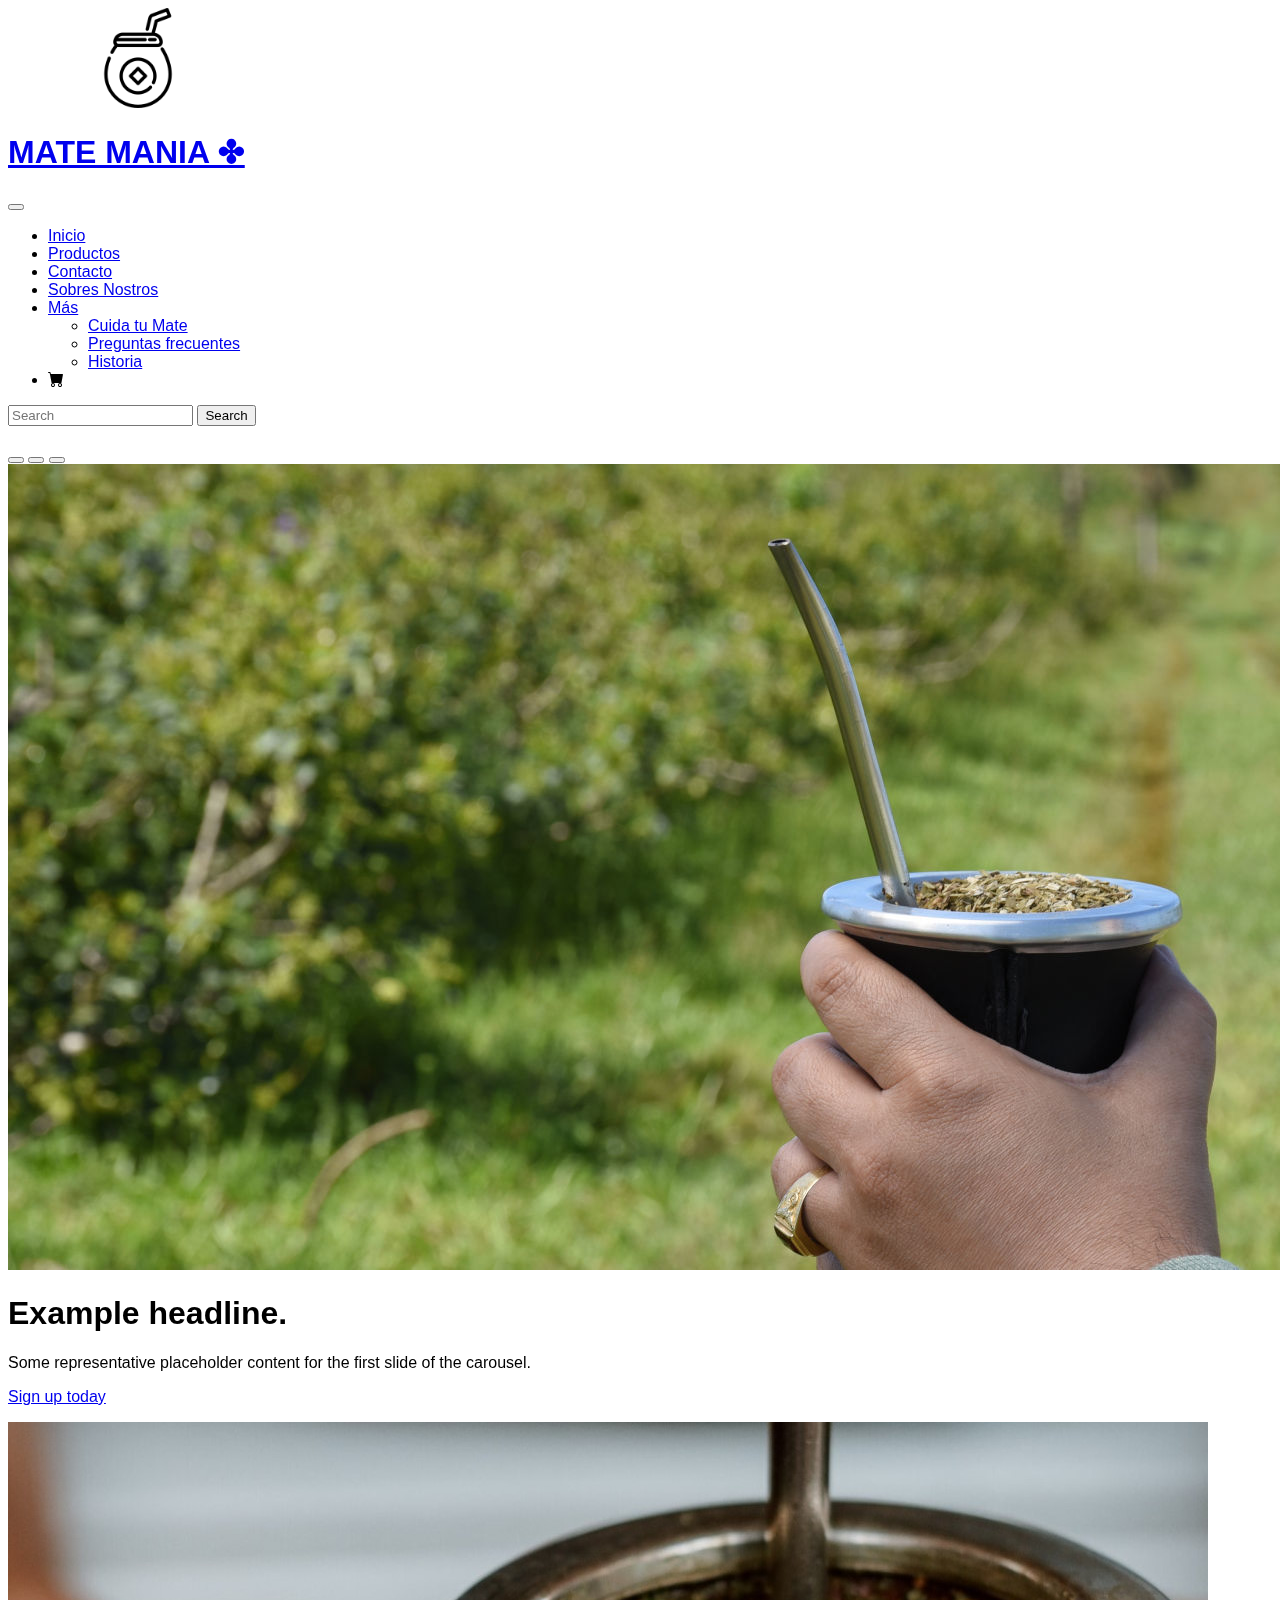
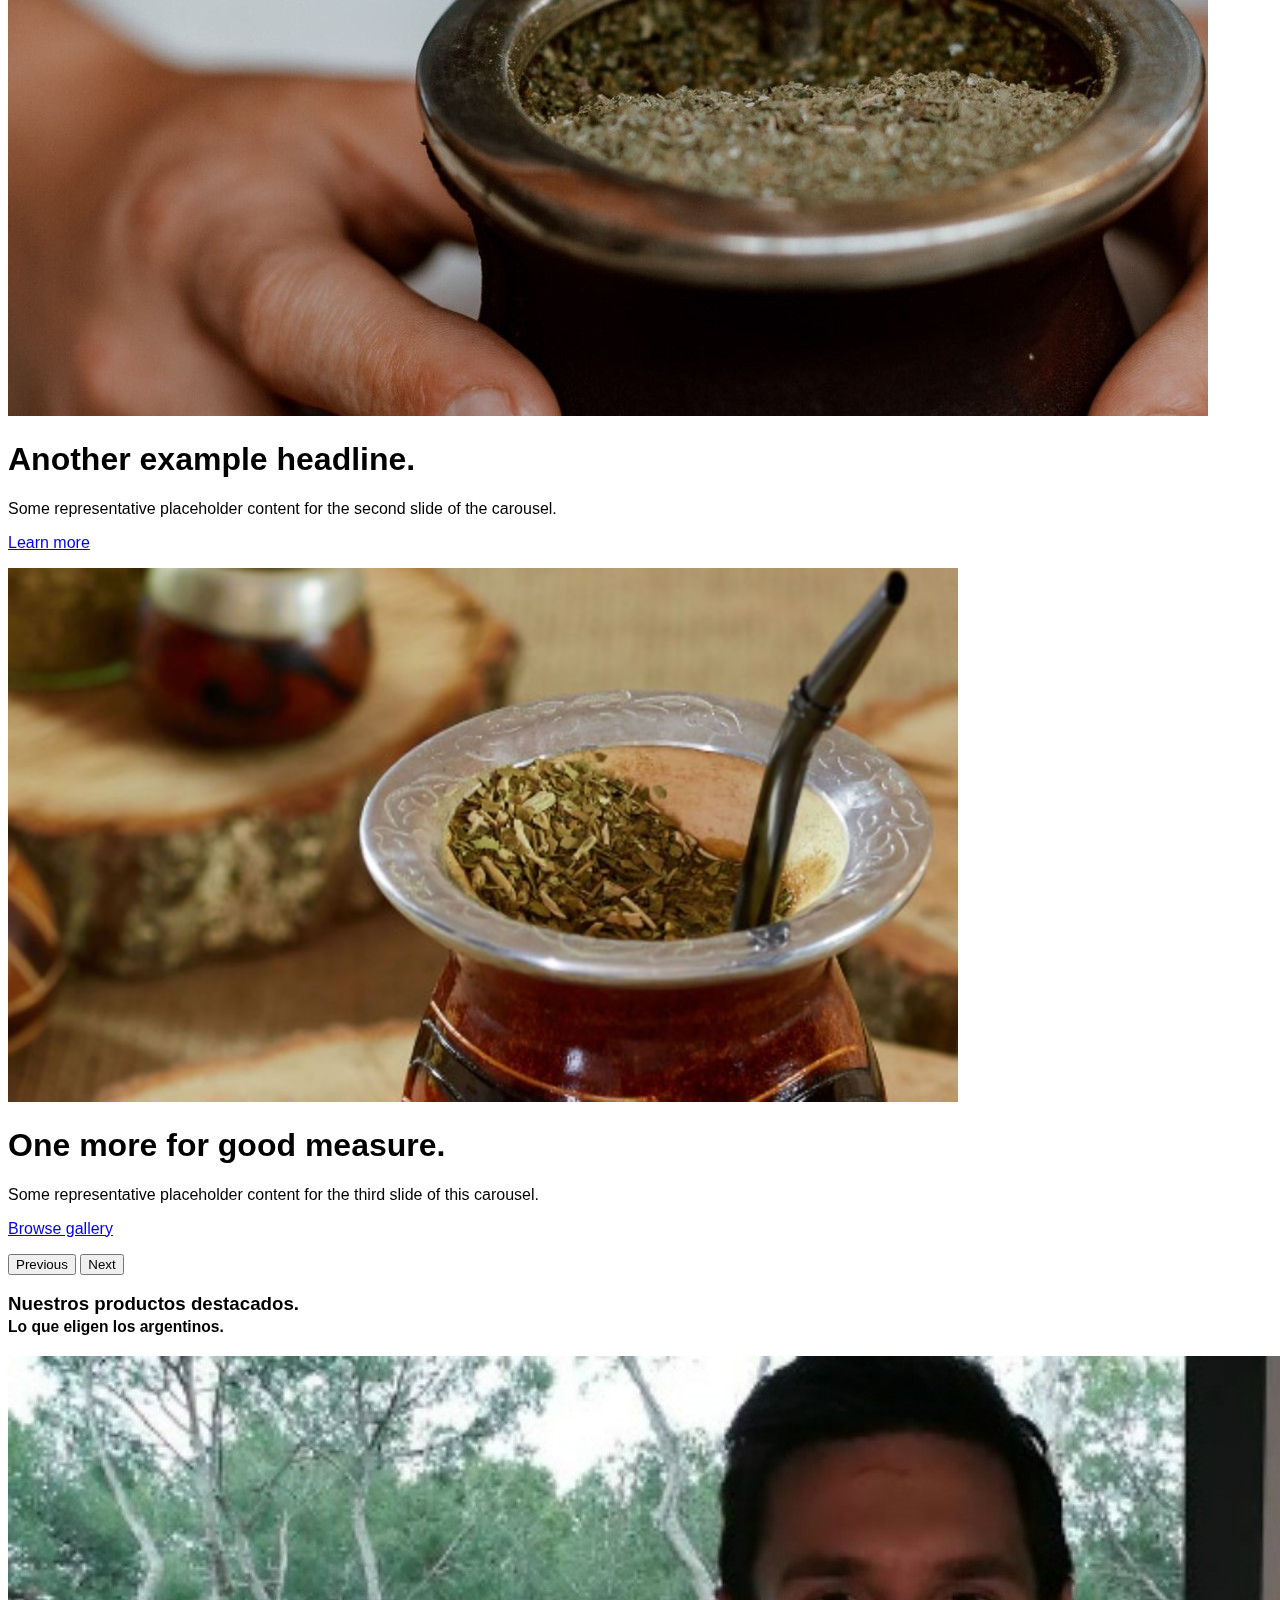
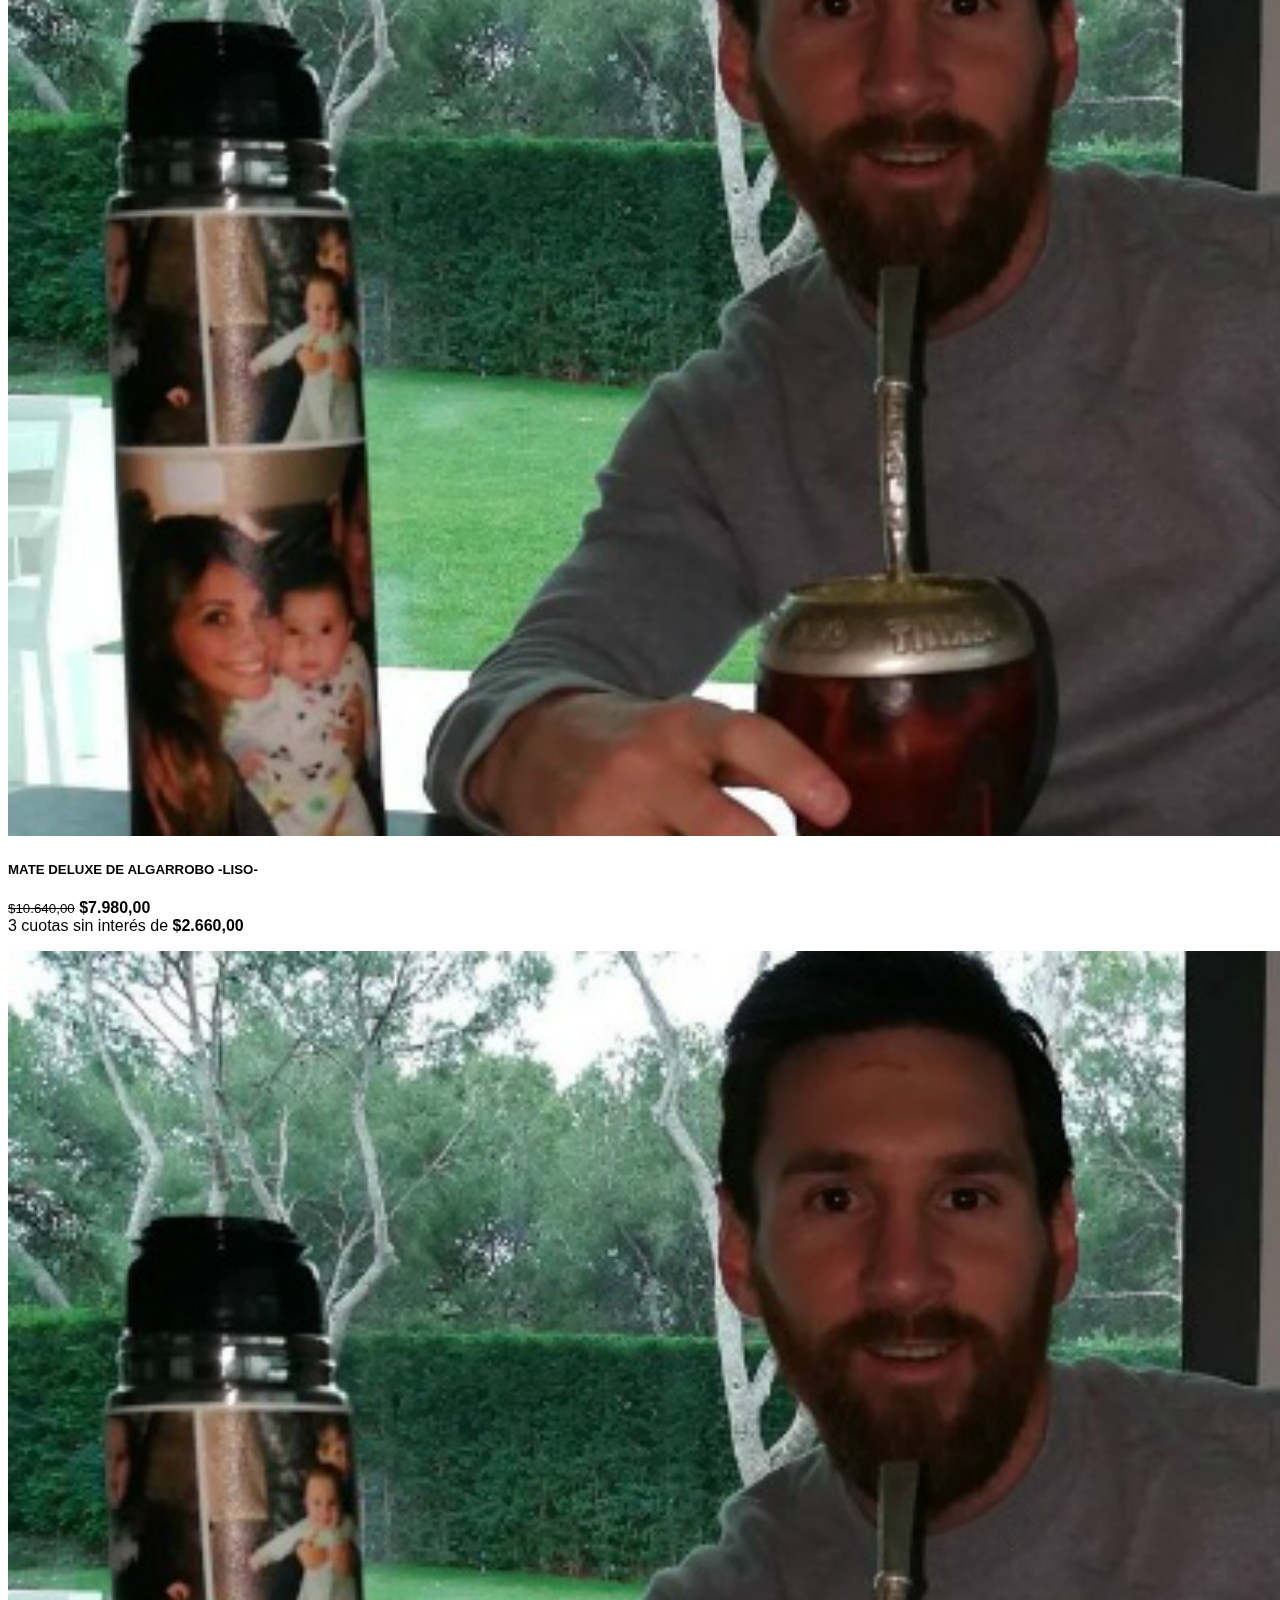
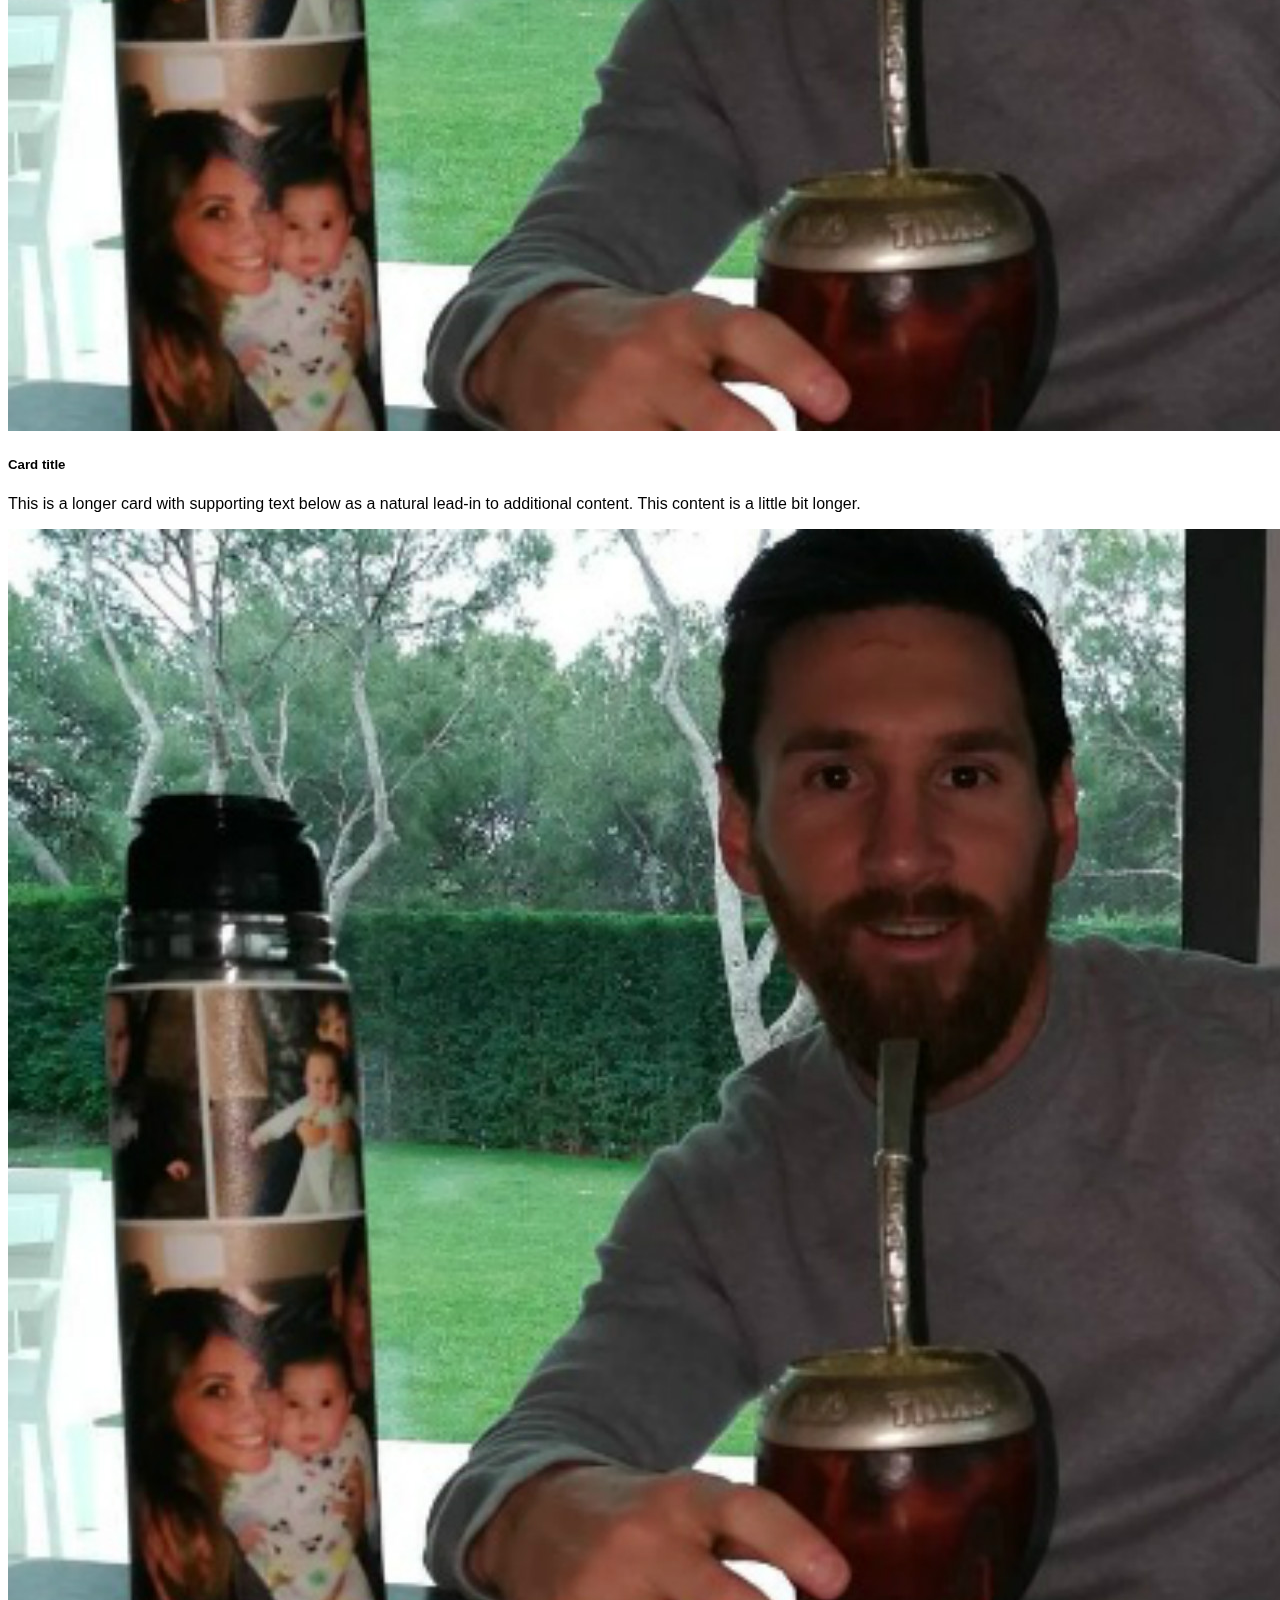
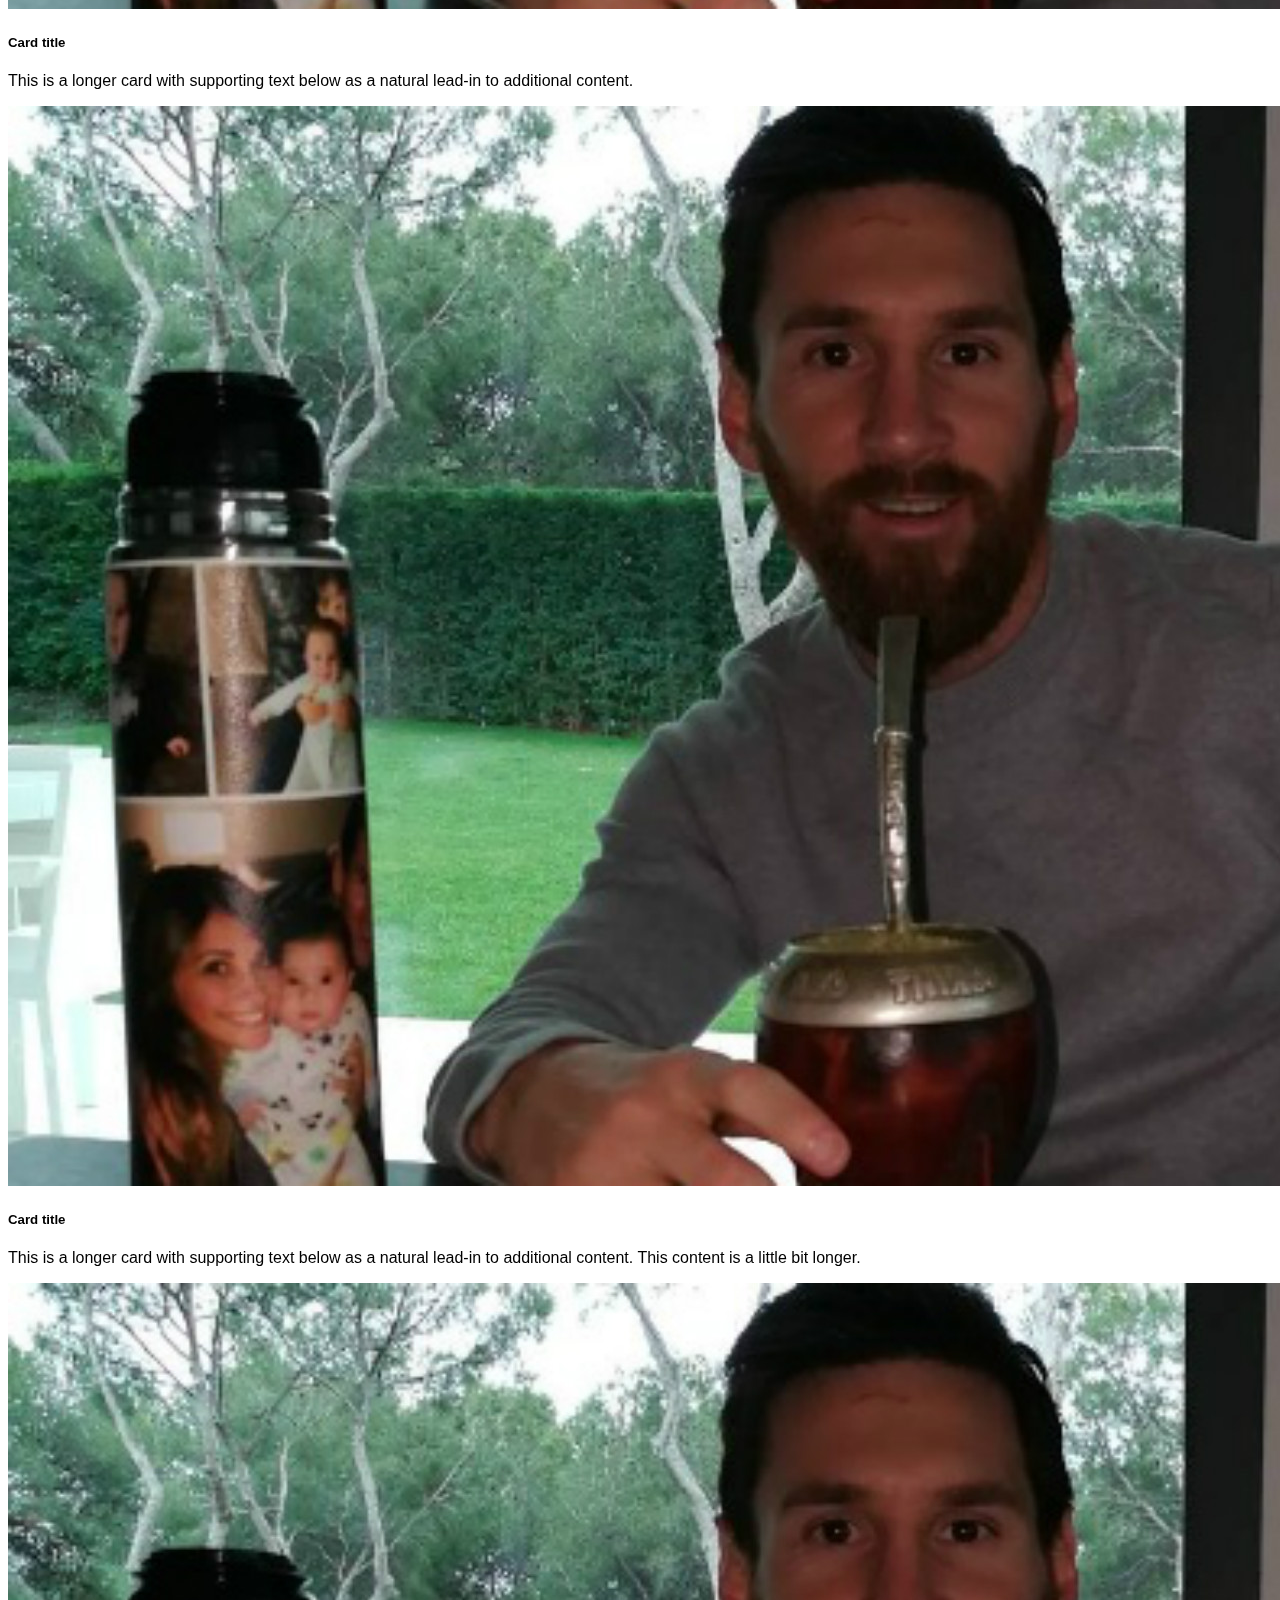
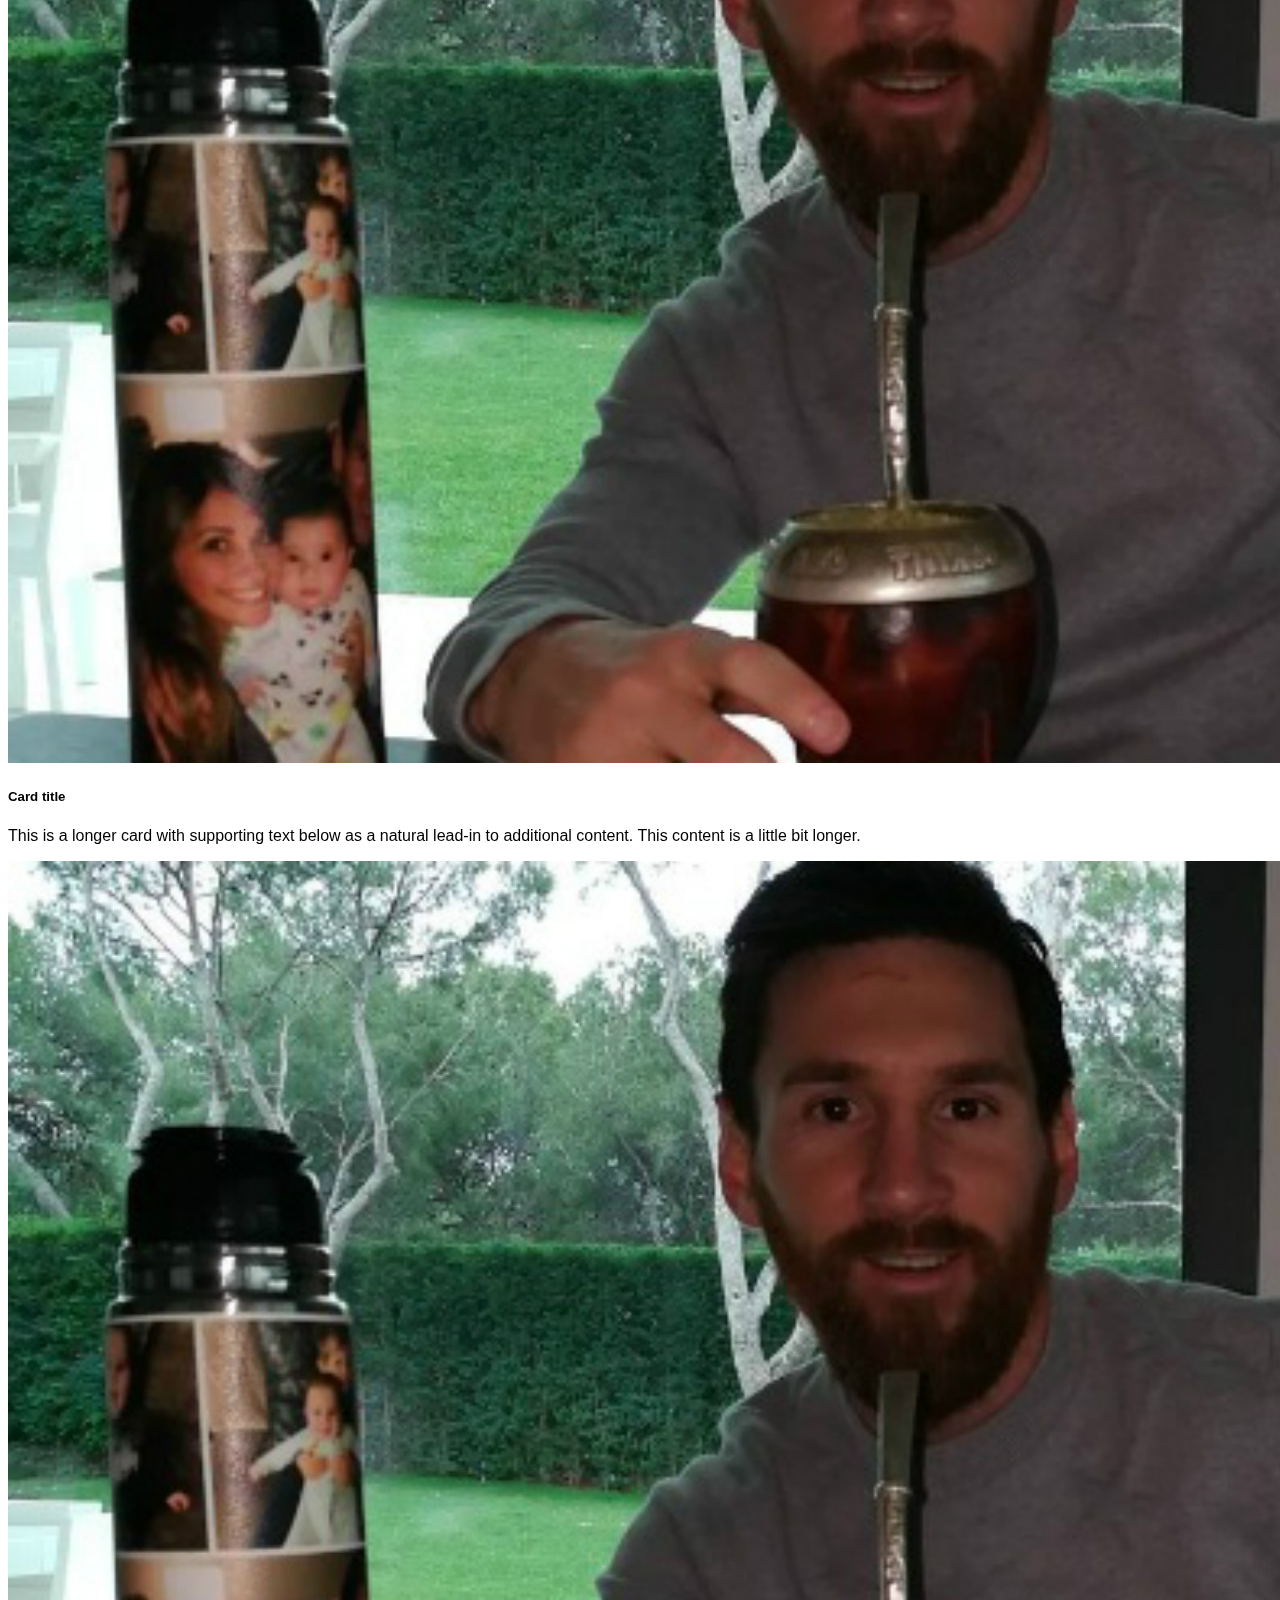
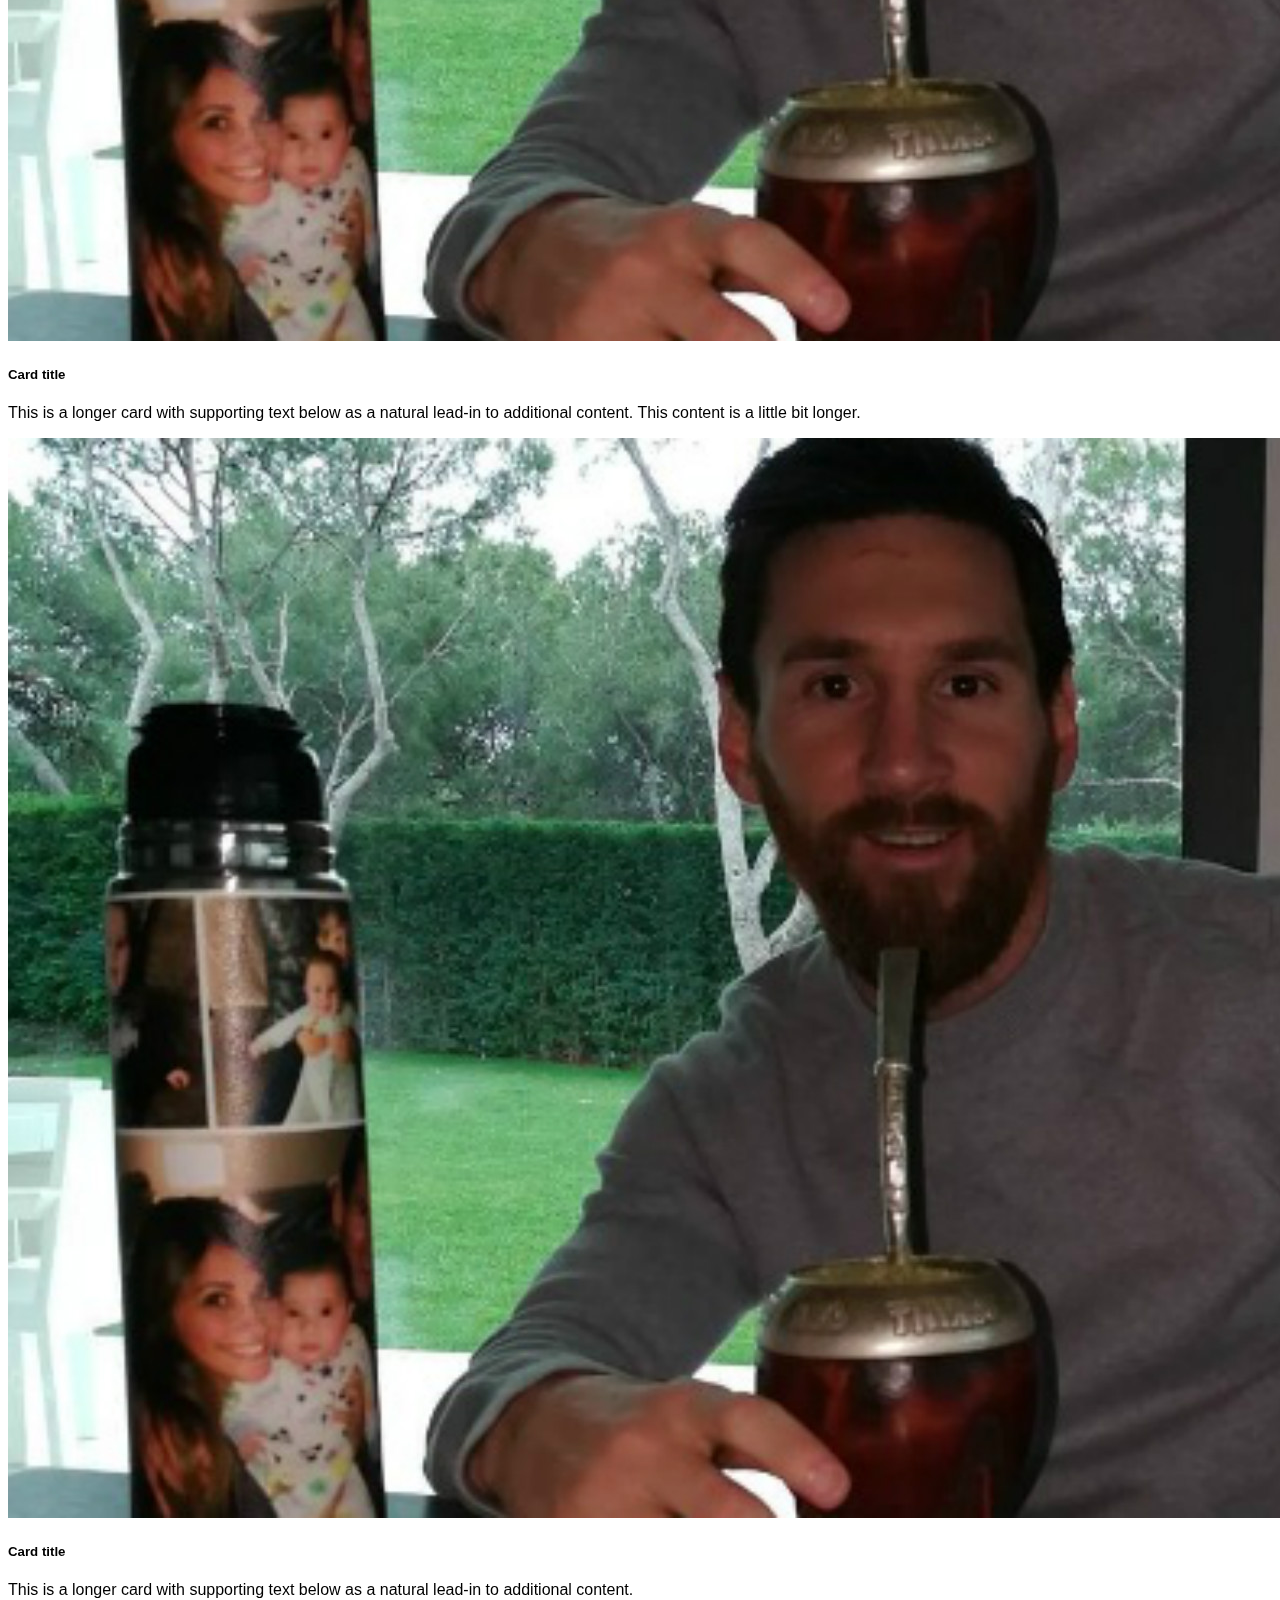
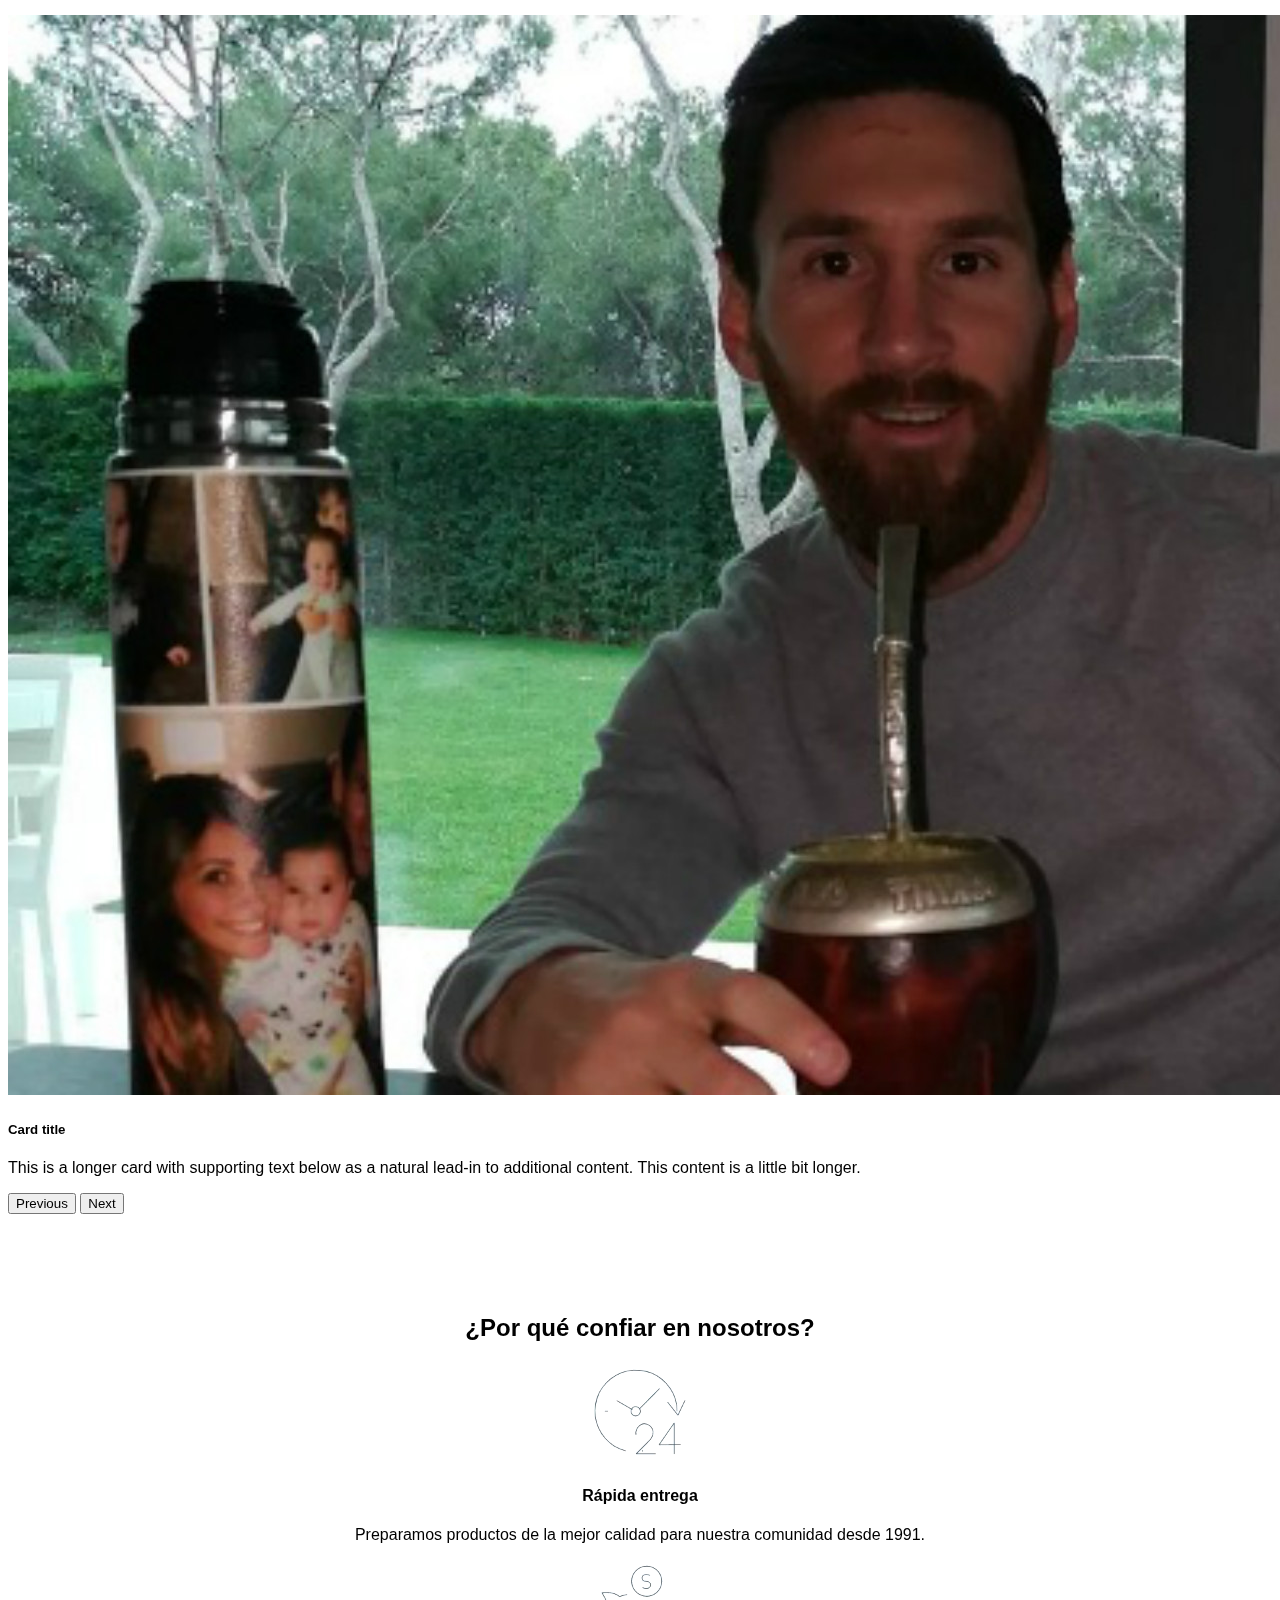
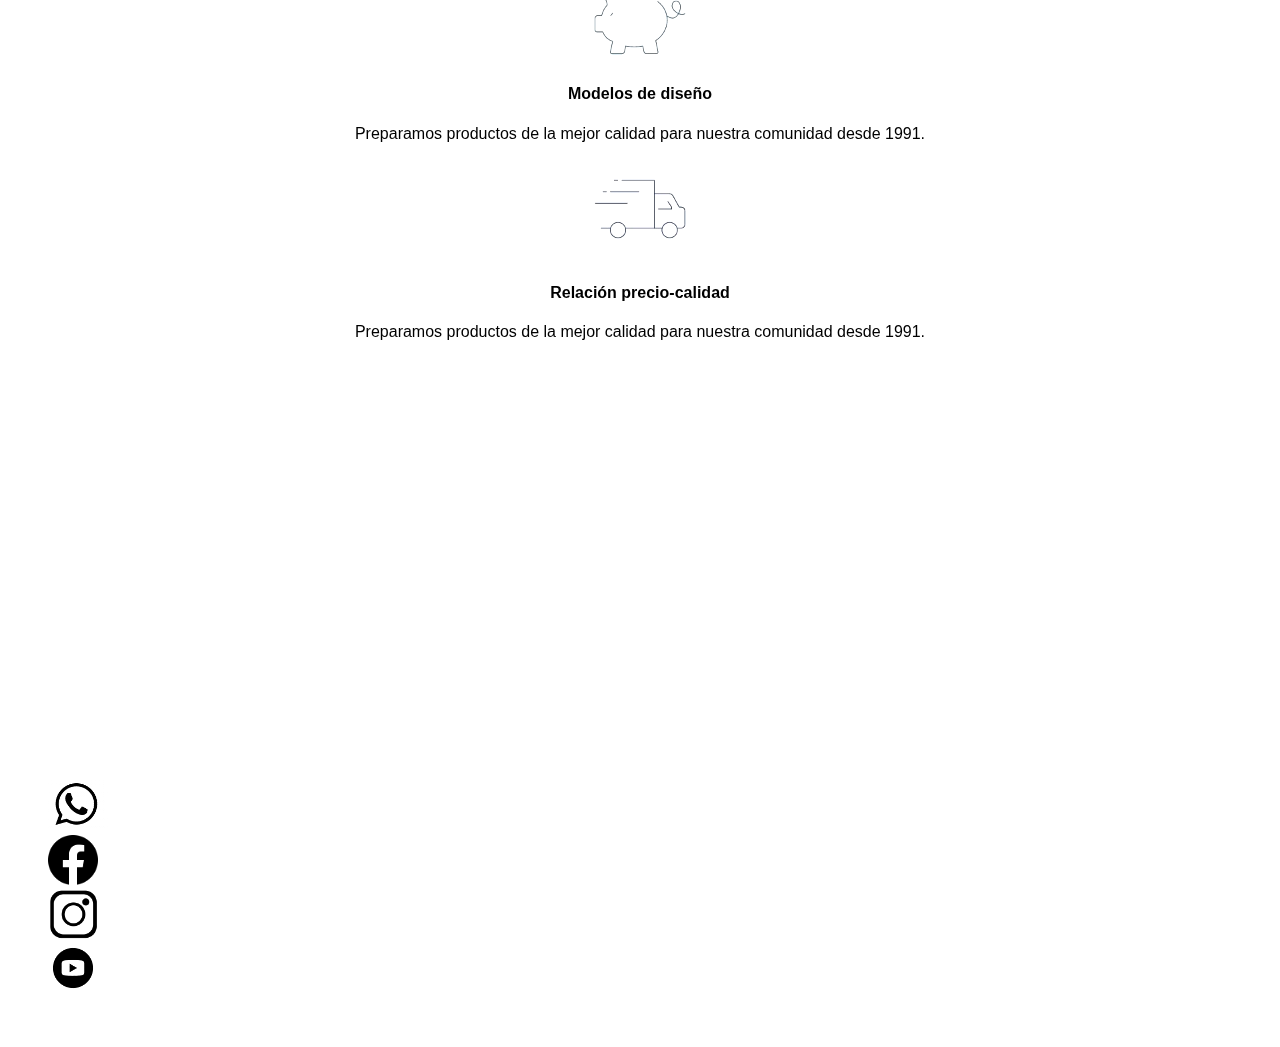
==== commit 72688b5b: "mas cambios" ====
--- a/index.html
+++ b/index.html
@@ -38,7 +38,7 @@
                 <a class="nav-link" href="./Contacto.html">Contacto</a>
               </li>
               <li class="nav-item">
-                <a class="nav-link" href="#">Sobres Nostros</a>
+                <a class="nav-link" href="./sobrenosotros.html">Sobres Nostros</a>
               </li>
               <!-- Dropdown del mas-->
               <li class="nav-item dropdown">
@@ -83,7 +83,7 @@
 
             <div class="carousel-item active">
               <div class="container-fluid">
-                <img src="assets/img/mate_carousel1.jpeg" class="d-block w-100" alt="..." id="foto_carrusel">
+                <img src="assets/img/carrusel_inicio/mate_carusel_1.jpeg" class="d-block w-100" alt="..." id="foto_carrusel">
                 <div class="carousel-caption text-start">
                   <h1>Example headline.</h1>
                   <p>Some representative placeholder content for the first slide of the carousel.</p>
@@ -94,7 +94,7 @@
 
             <div class="carousel-item" >
               <div class="container-fluid" >
-                <img src="assets/img/mate_carousel6.jpeg" class="d-block w-100" alt="..." >
+                <img src="assets/img/carrusel_inicio/mate_carousel6.jpeg" class="d-block w-100" alt="..." >
                 <div class="carousel-caption">
                   <h1>Another example headline.</h1>
                   <p>Some representative placeholder content for the second slide of the carousel.</p>
@@ -105,7 +105,7 @@
 
             <div class="carousel-item">
               <div class="container-fluid">
-                <img src="assets/img/mate_carousel5.jpeg" class="d-block w-100" alt="..." id="foto_carrusel">
+                <img src="assets/img/carrusel_inicio/mate_carousel5.jpeg" class="d-block w-100" alt="..." id="foto_carrusel">
                 <div class="carousel-caption text-end">
                   <h1>One more for good measure.</h1>
                   <p>Some representative placeholder content for the third slide of this carousel.</p>
@@ -236,17 +236,17 @@
           <container>
             <div class="row">
               <div class="col-4">
-                <img src="./assets/img/rapida_entrega.svg" width="100px">
+                <img src="./assets/img/confiar/rapido.jpeg" width="100px">
                 <h4>Rápida entrega</h4>
                 <p>Preparamos productos de la mejor calidad para nuestra comunidad desde 1991.</p>
               </div>
               <div class="col-4">
-                <img src="./assets/img/modelos_de_diseno.svg" width="100px">
+                <img src="./assets/img/confiar/chanchito.jpeg" width="100px">
                 <h4>Modelos de diseño</h4>
                 <p>Preparamos productos de la mejor calidad para nuestra comunidad desde 1991.</p>
               </div>
               <div class="col-4">
-                <img src="./assets/img/relacion_precio_calidad.svg" width="100px">
+                <img src="./assets/img/confiar/entrega.jpeg" width="100px">
                 <h4>Relación precio-calidad</h4>
                 <p>Preparamos productos de la mejor calidad para nuestra comunidad desde 1991.</p>
               </div>
--- a/styles/style.css
+++ b/styles/style.css
@@ -1,8 +1,7 @@
-body{
-    font-family: 'Lucida Sans', 'Lucida Sans Regular', 'Lucida Grande', 'Lucida Sans Unicode', Geneva, Verdana, sans-serif;
+/* PARA TODAS LAS PAGINAS */
+#barra_nav {
+    margin-bottom: 20px;
 }
-/* PAGINA INDEX */
-
 #nav_menu {
     width: auto;
     height:auto;
@@ -13,23 +12,8 @@
     margin-left: 80px;
 }
 
-#carousel {
-    width: auto;
-   
-}
-
-#productos {
-    margin-top: 10px;
-}
-
-#confiar{
-    margin-top: 100px;
-    margin-bottom: 100px;
-    text-align: center;
-}
-#titulo_confiar {
-    text-align: center;
-    margin-top: 100px;
+body{
+    font-family: 'Lucida Sans', 'Lucida Sans Regular', 'Lucida Grande', 'Lucida Sans Unicode', Geneva, Verdana, sans-serif;
 }
 #footer{
     color: white;
@@ -48,3 +32,52 @@
     /* buscar la forma de redondear los bordes de las imagenes*/
 }
 
+
+/* PAGINA INDEX */
+
+#carousel {
+    width: auto;
+   
+}
+
+#productos_destacados {
+    margin-top: 10px;
+}
+
+#confiar{
+    margin-top: 100px;
+    margin-bottom: 100px;
+    text-align: center;
+    filter: brightness(1.1);
+}
+#titulo_confiar {
+    text-align: center;
+    margin-top: 100px;
+}
+
+/* PAGINA PRODUCTOS */
+
+#productos{
+    margin-top: 10px;
+    margin-bottom: 30px;
+}
+#consulta {
+    text-align: center;
+    margin-top: 20px;
+    margin-bottom: 20px;
+}
+
+/* PAGINA CONTACTO */
+
+#contactanos {
+    background-color: aliceblue;
+}
+
+/* PAGINA SOBRE NOSOTROS */
+#sobre_nosotros {
+    margin-bottom: 20px;
+}
+#quienes_somos {
+    text-align: center;
+    background-color: beige;
+}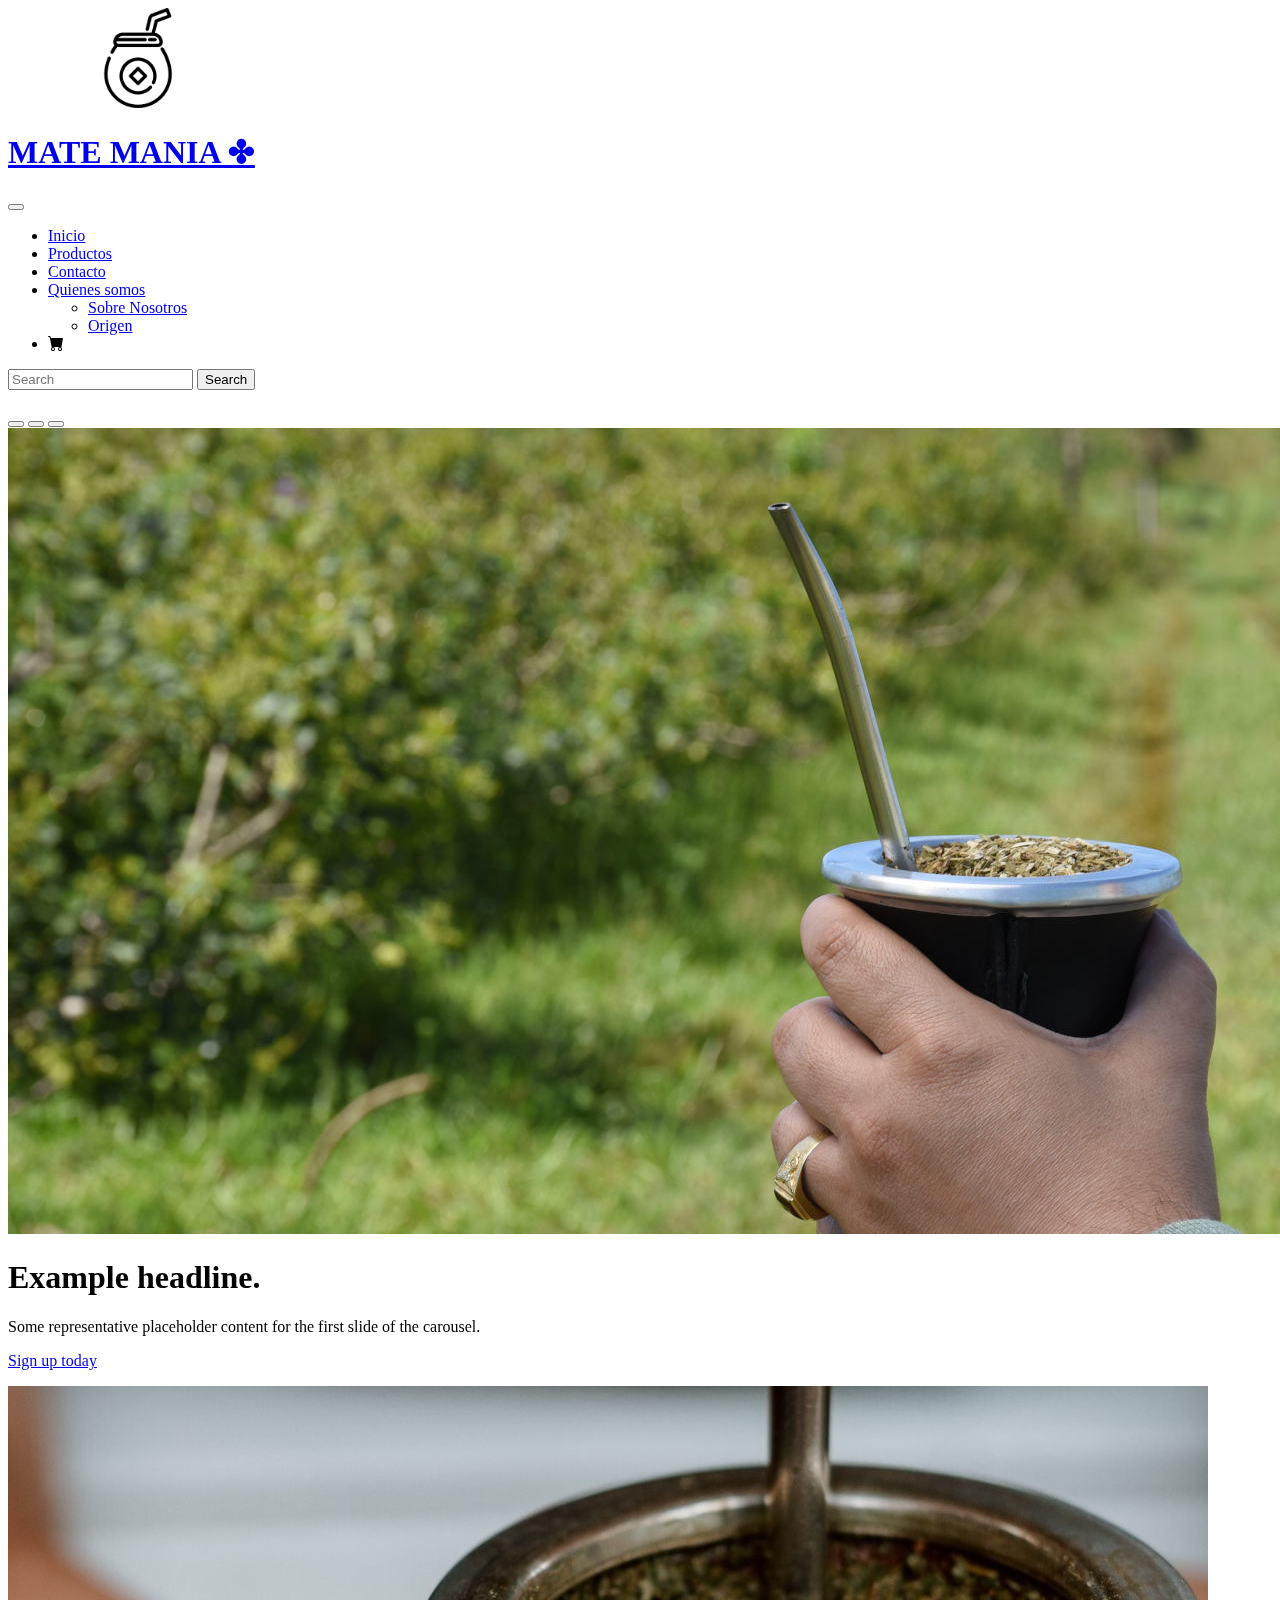
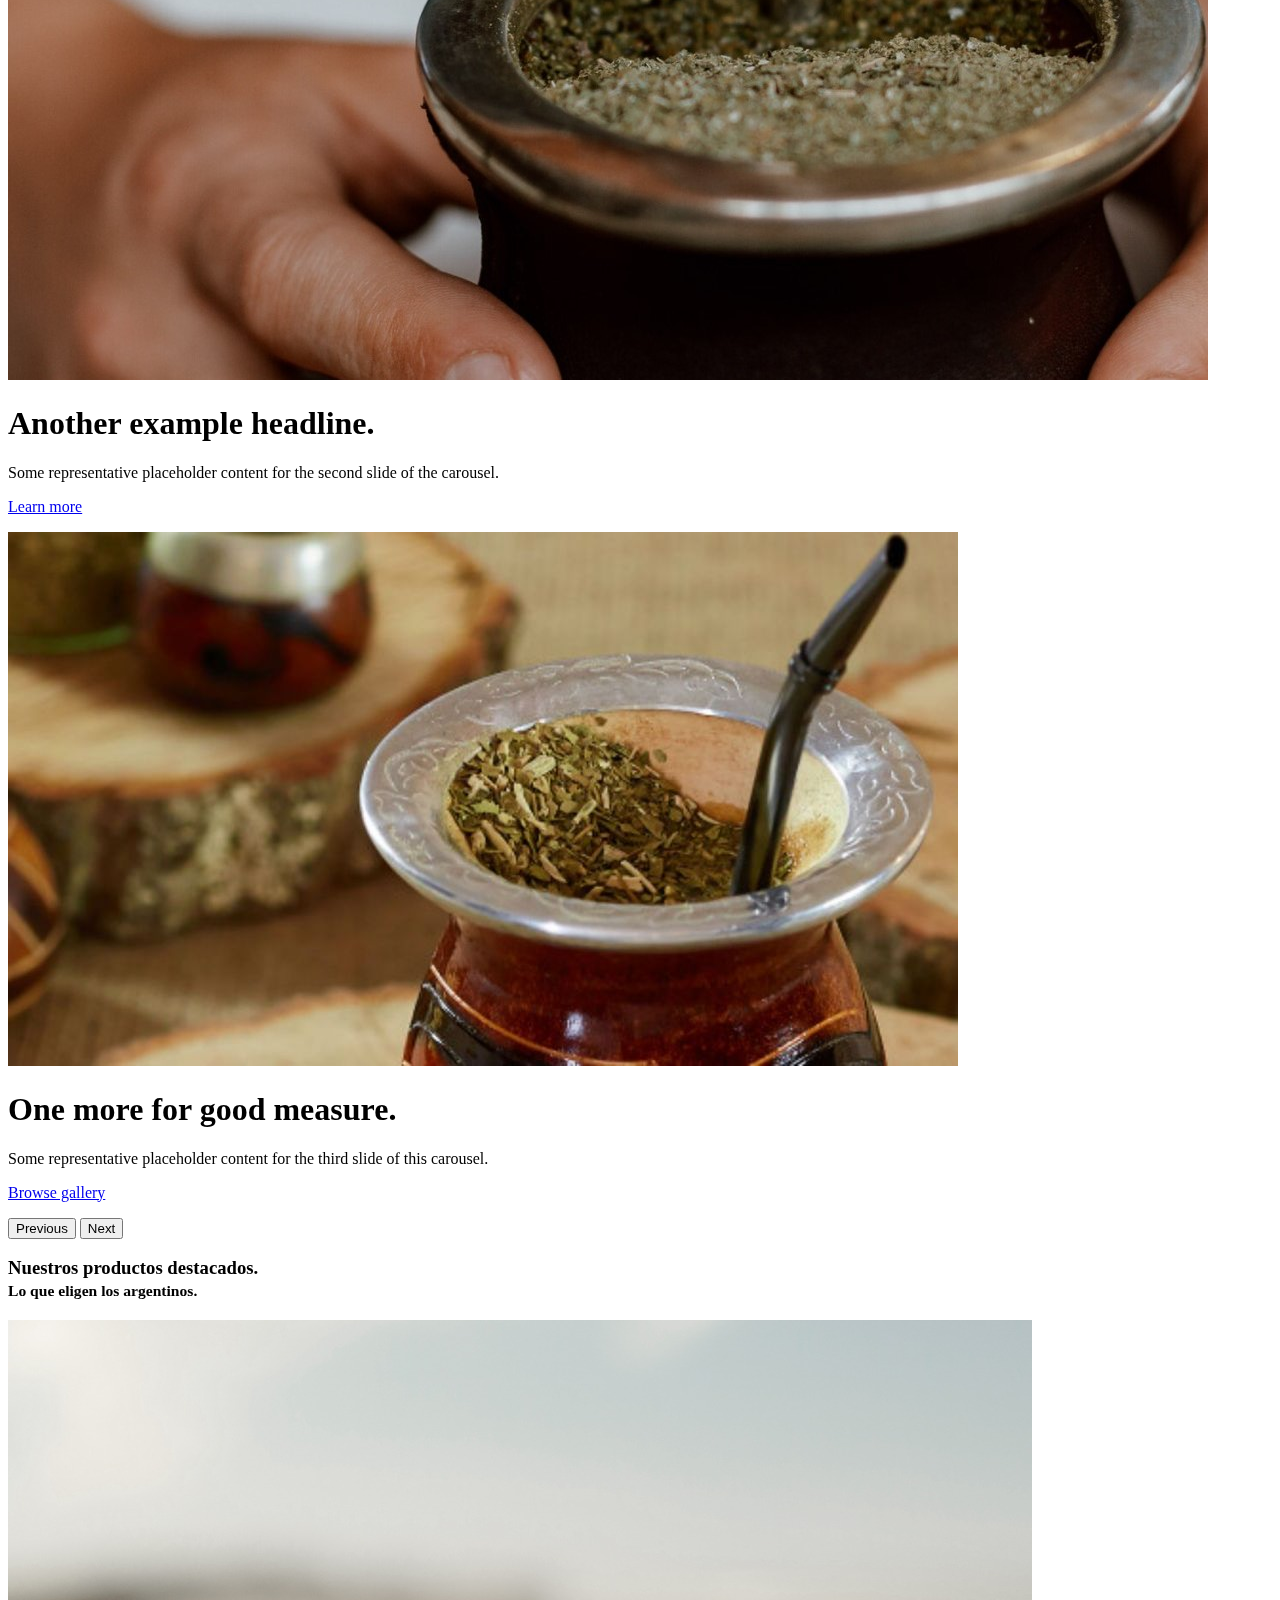
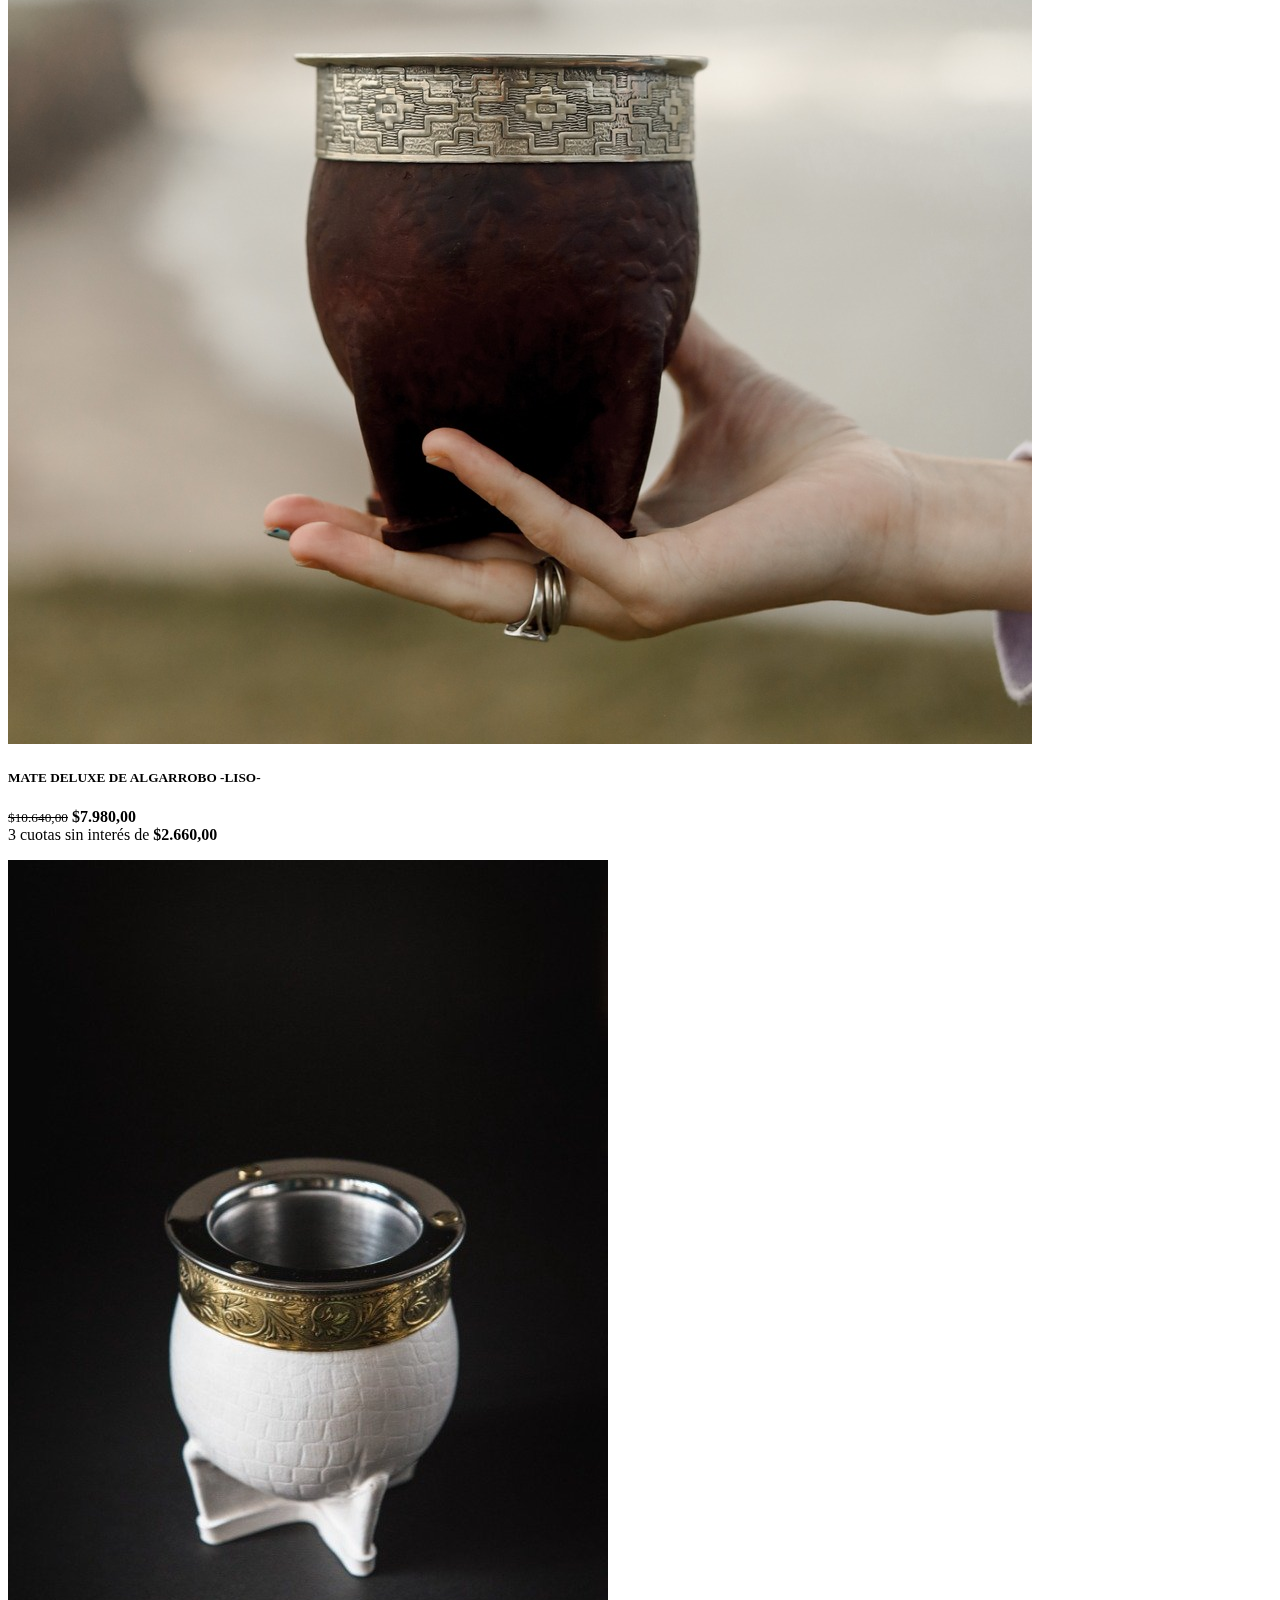
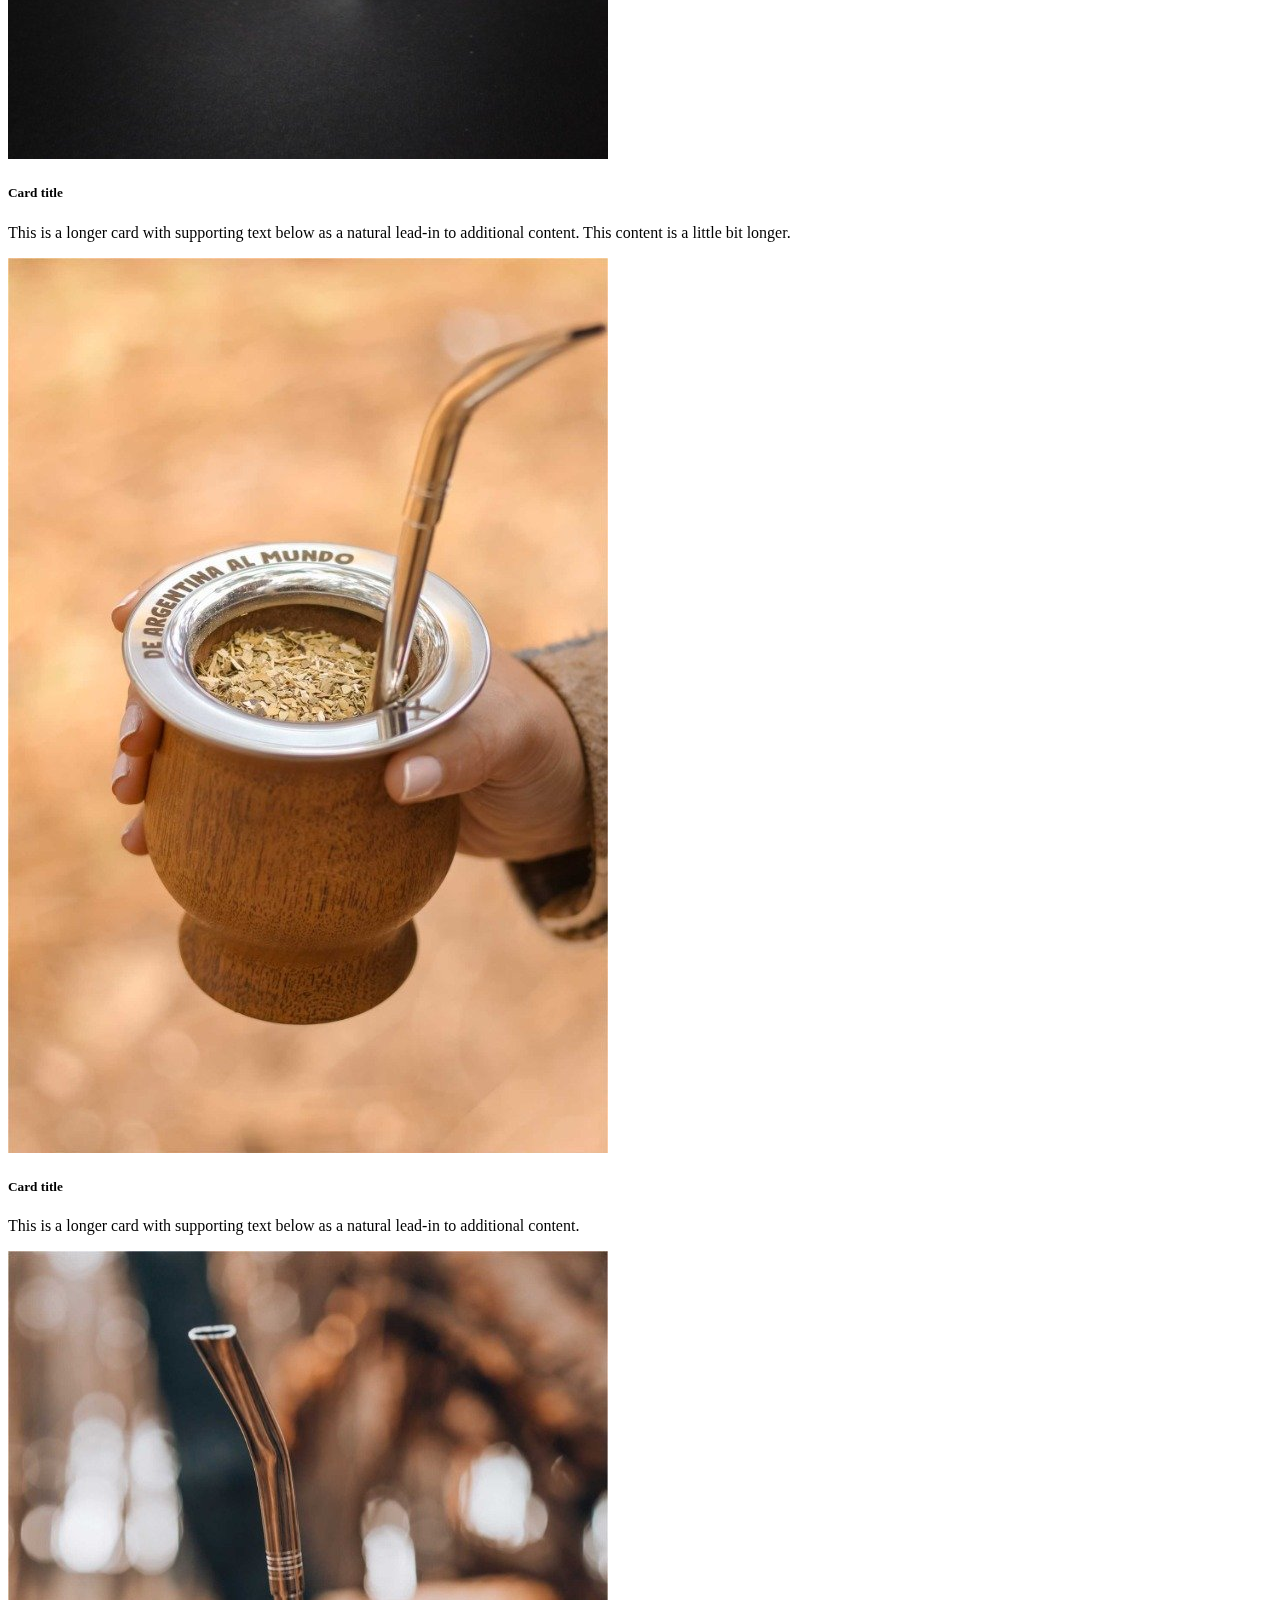
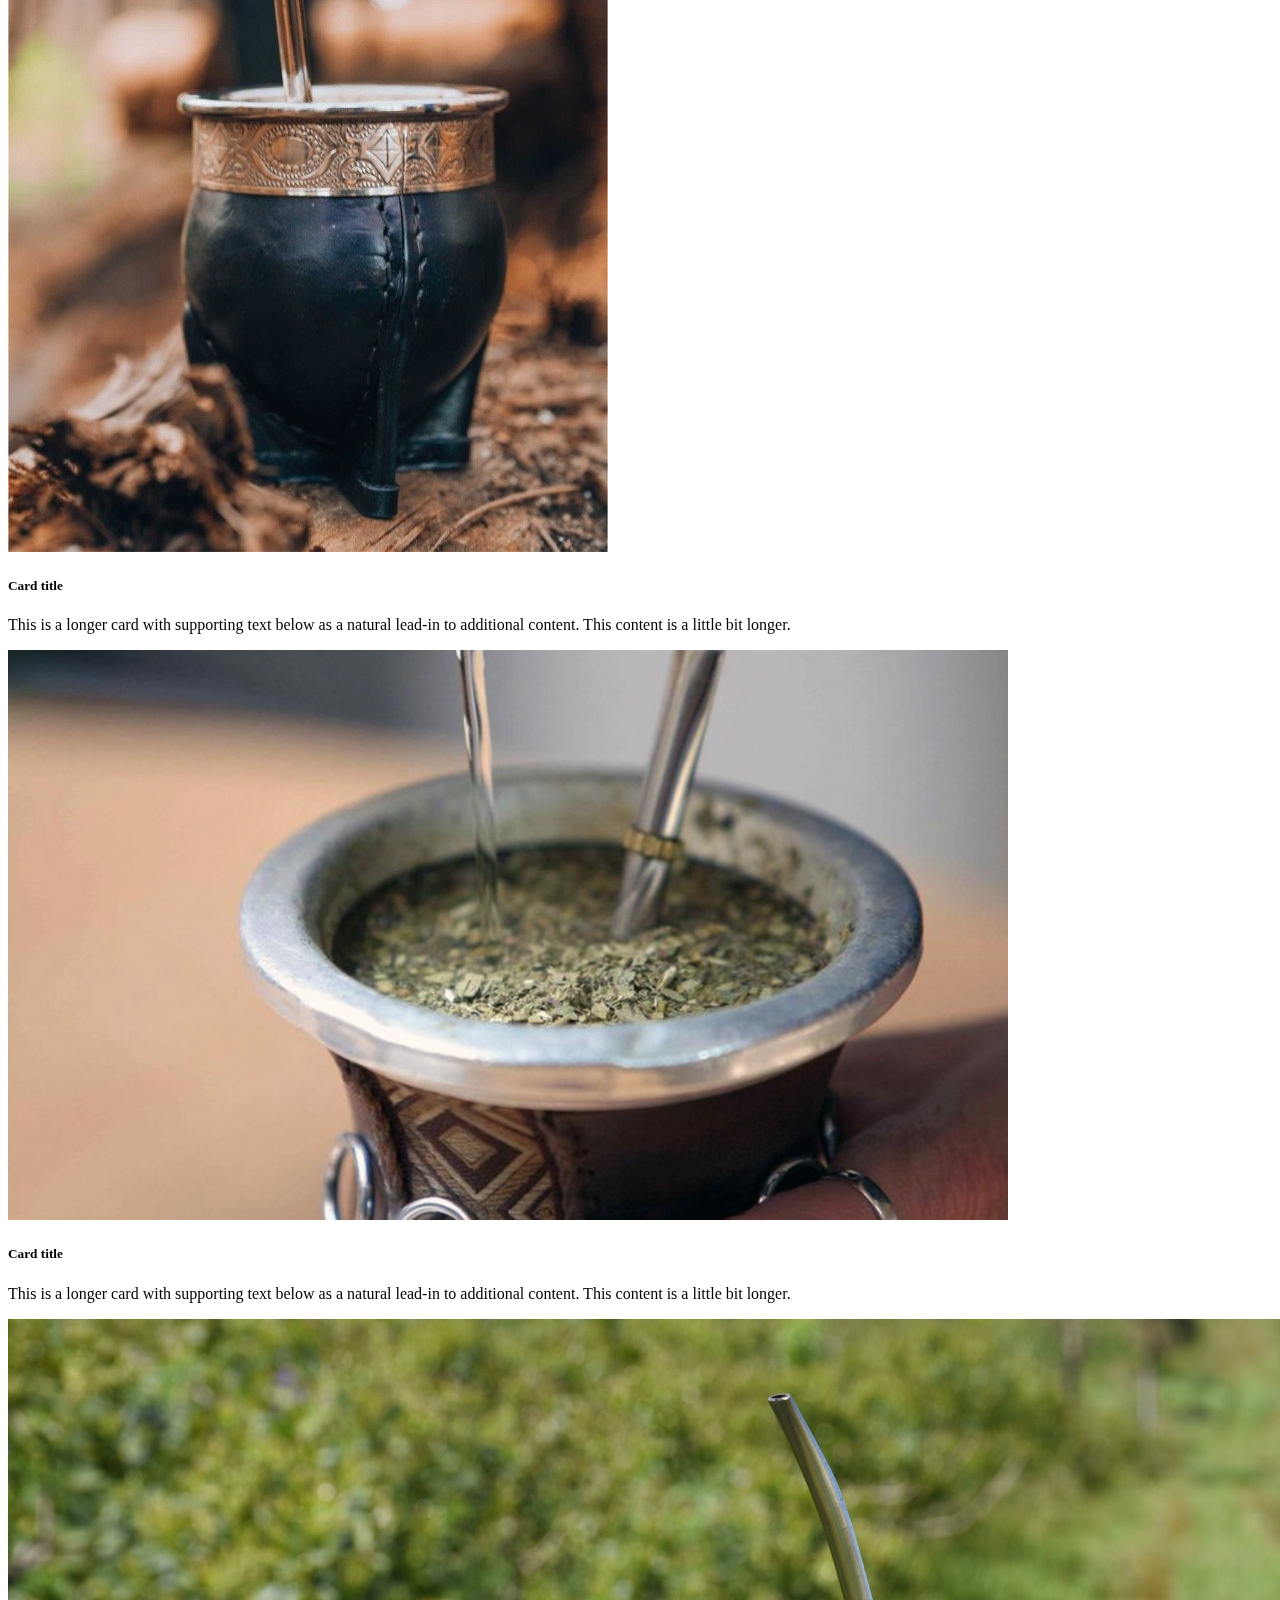
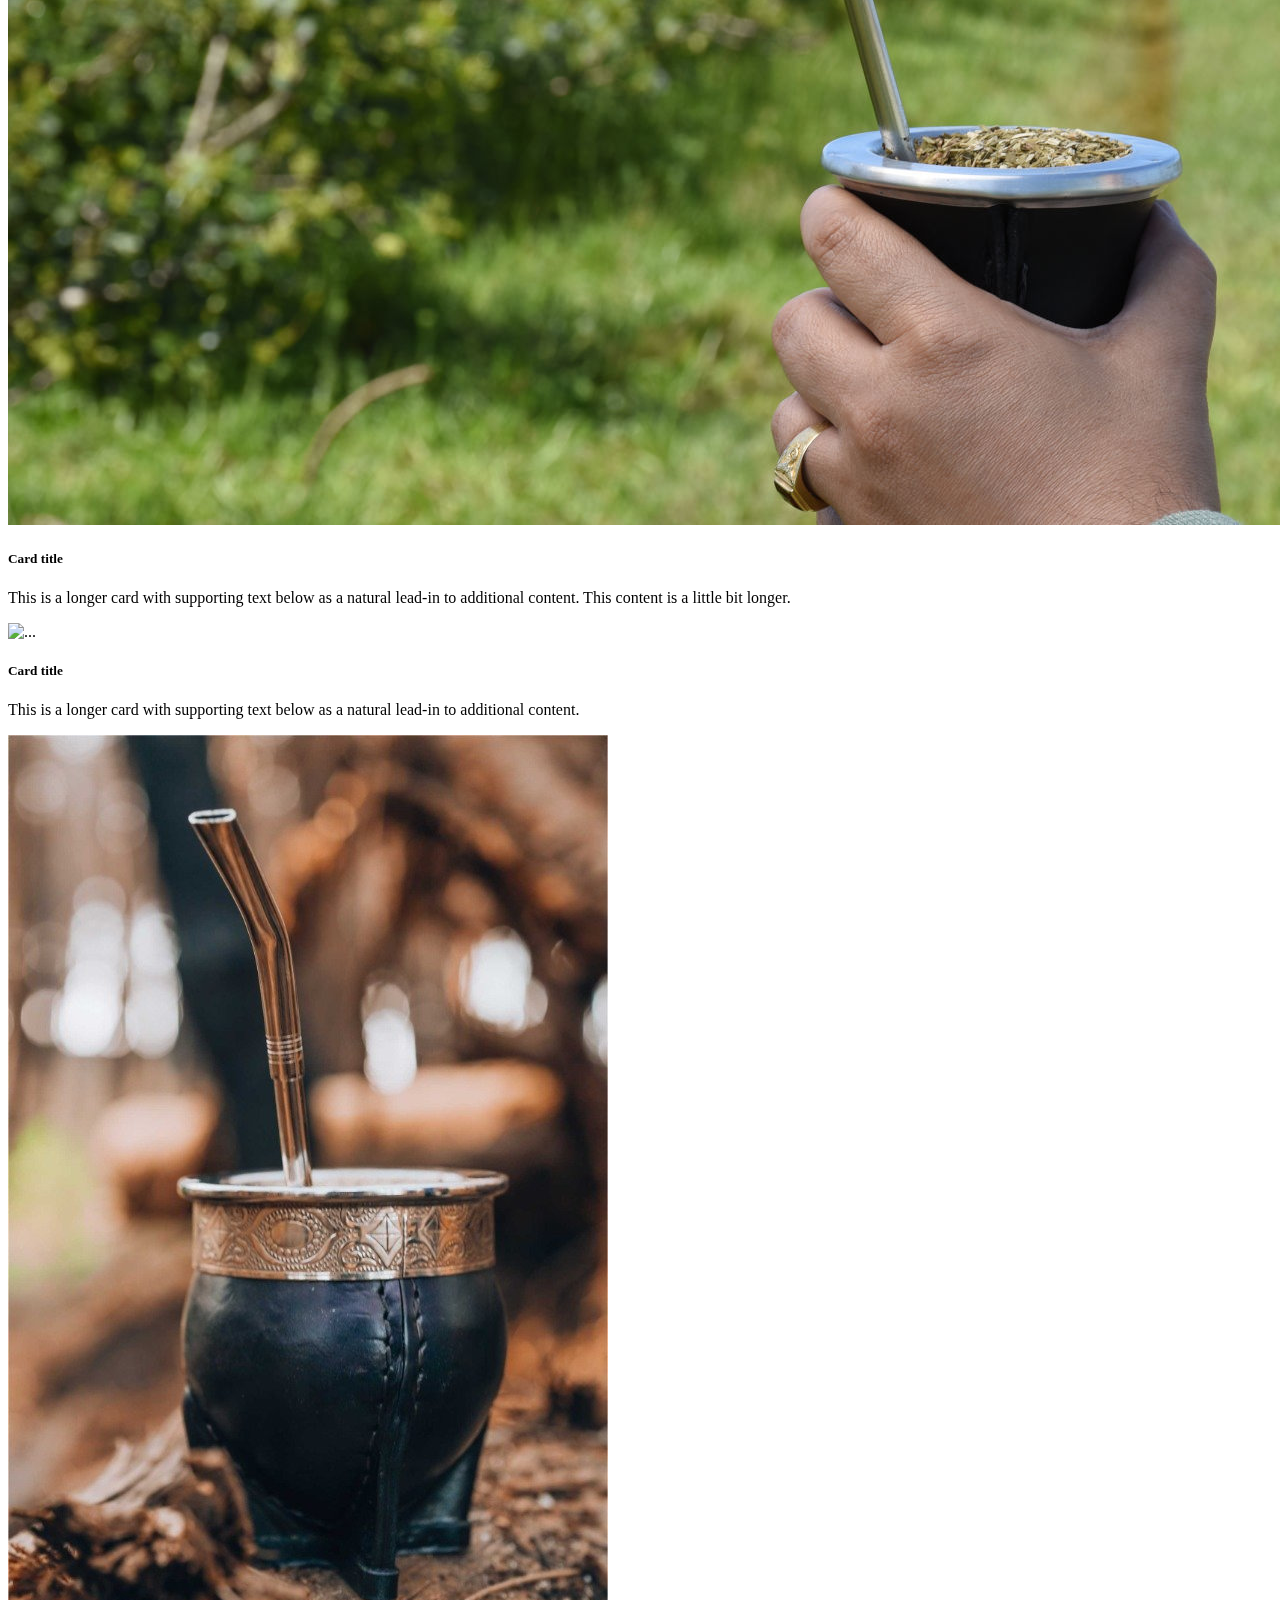
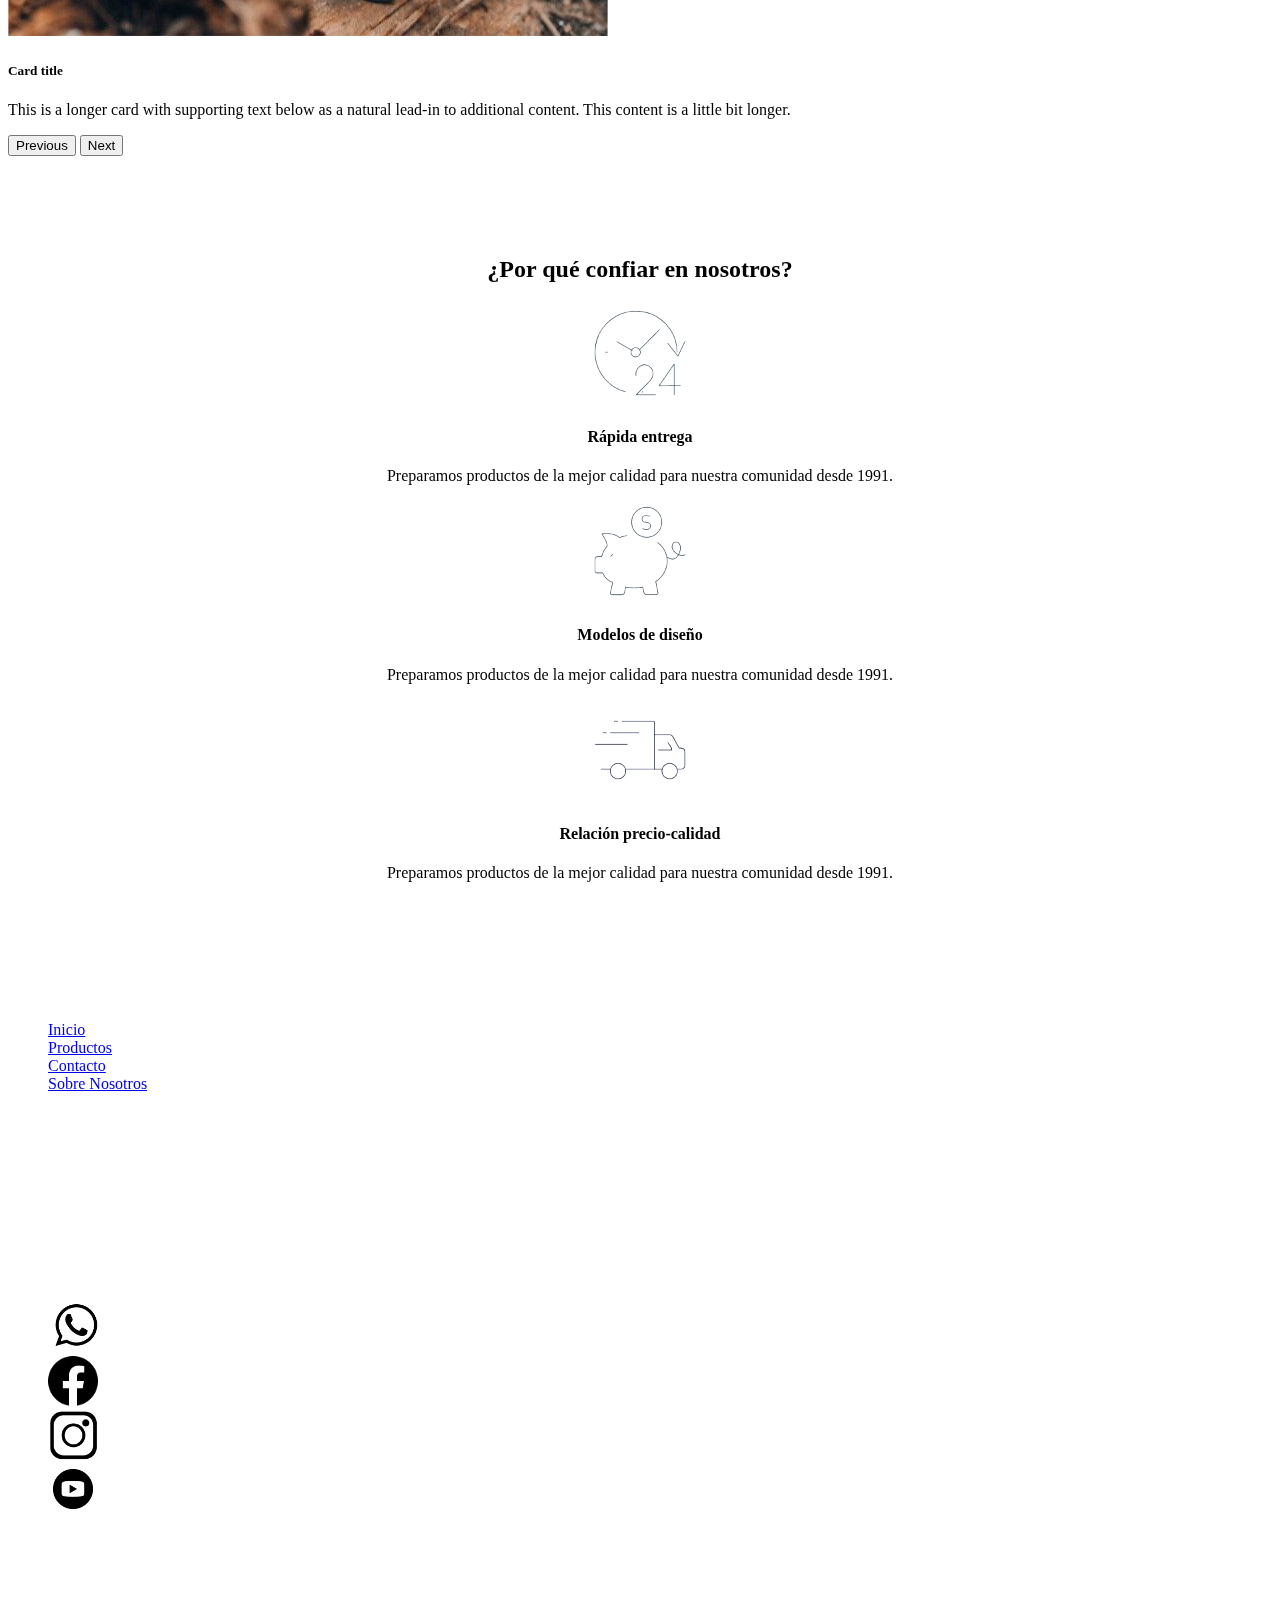
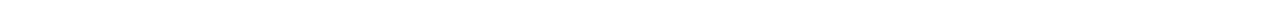
==== commit d8f938f4: "cambios" ====
--- a/index.html
+++ b/index.html
@@ -37,18 +37,14 @@
               <li class="nav-item">
                 <a class="nav-link" href="./Contacto.html">Contacto</a>
               </li>
-              <li class="nav-item">
-                <a class="nav-link" href="./sobrenosotros.html">Sobres Nostros</a>
-              </li>
               <!-- Dropdown del mas-->
               <li class="nav-item dropdown">
                 <a class="nav-link dropdown-toggle" href="#" id="navbarDropdown" role="button" data-bs-toggle="dropdown" aria-expanded="false">
-                  Más
+                  Quienes somos
                 </a>
                 <ul class="dropdown-menu" aria-labelledby="navbarDropdown">
-                  <li><a class="dropdown-item" href="#">Cuida tu Mate</a></li>
-                  <li><a class="dropdown-item" href="#">Preguntas frecuentes</a></li>
-                  <li><a class="dropdown-item" href="#">Historia</a></li>
+                  <li><a class="dropdown-item" href="./sobrenosotros.html" >Sobre Nosotros</a></li>
+                  <li><a class="dropdown-item" href="#"> Origen</a></li>
                 </ul>
               </li>
               <!--Revisar codigo para los iconos-->
@@ -140,7 +136,7 @@
                 <div class="row row-cols-4 row-cols-md-4">
                   <div class="col">
                     <div class="card">
-                      <img src="assets/mate_messi.jpg" class="card-img-top" alt="...">
+                      <img src="assets/img/carrusel1/madera1.jpeg" class="card-img-top" alt="...">
                       <div class="card-body">
                         <h5 class="card-title">MATE DELUXE DE ALGARROBO -LISO-</h5>
                         <p class="card-text"><small class="text-muted"><del>$10.640,00</del></small><strong> $7.980,00</strong>
@@ -150,16 +146,16 @@
                   </div>
                   <div class="col">
                     <div class="card">
-                      <img src="assets/mate_messi.jpg" class="card-img-top" alt="...">
-                      <div class="card-body">
-                        <h5 class="card-title">Card title</h5>
-                        <p class="card-text">This is a longer card with supporting text below as a natural lead-in to additional content. This content is a little bit longer.</p>
-                      </div>
-                    </div>
-                  </div>
-                  <div class="col">
-                    <div class="card">
-                      <img src="assets/mate_messi.jpg" class="card-img-top" alt="...">
+                      <img src="assets/img/carrusel2/premium1.jpeg" class="card-img-top" alt="...">
+                      <div class="card-body">
+                        <h5 class="card-title">Card title</h5>
+                        <p class="card-text">This is a longer card with supporting text below as a natural lead-in to additional content. This content is a little bit longer.</p>
+                      </div>
+                    </div>
+                  </div>
+                  <div class="col">
+                    <div class="card">
+                      <img src="assets/img/carrusel1/madera5.jpeg" class="card-img-top" alt="...">
                       <div class="card-body">
                         <h5 class="card-title">Card title</h5>
                         <p class="card-text">This is a longer card with supporting text below as a natural lead-in to additional content.</p>
@@ -168,7 +164,7 @@
                   </div>
                   <div class="col">
                     <div class="card">
-                      <img src="assets/mate_messi.jpg" class="card-img-top" alt="...">
+                      <img src="assets/img/carrusel1/madera4.jpeg" class="card-img-top" alt="...">
                       <div class="card-body">
                         <h5 class="card-title">Card title</h5>
                         <p class="card-text">This is a longer card with supporting text below as a natural lead-in to additional content. This content is a little bit longer.</p>
@@ -181,25 +177,25 @@
                 <div class="row row-cols-4 row-cols-md-4 g-3">
                   <div class="col">
                     <div class="card">
-                      <img src="assets/mate_messi.jpg" class="card-img-top" alt="...">
-                      <div class="card-body">
-                        <h5 class="card-title">Card title</h5>
-                        <p class="card-text">This is a longer card with supporting text below as a natural lead-in to additional content. This content is a little bit longer.</p>
-                      </div>
-                    </div>
-                  </div>
-                  <div class="col">
-                    <div class="card">
-                      <img src="assets/mate_messi.jpg" class="card-img-top" alt="...">
-                      <div class="card-body">
-                        <h5 class="card-title">Card title</h5>
-                        <p class="card-text">This is a longer card with supporting text below as a natural lead-in to additional content. This content is a little bit longer.</p>
-                      </div>
-                    </div>
-                  </div>
-                  <div class="col">
-                    <div class="card">
-                      <img src="assets/mate_messi.jpg" class="card-img-top" alt="...">
+                      <img src="assets/matesuli.jpg" class="card-img-top" alt="...">
+                      <div class="card-body">
+                        <h5 class="card-title">Card title</h5>
+                        <p class="card-text">This is a longer card with supporting text below as a natural lead-in to additional content. This content is a little bit longer.</p>
+                      </div>
+                    </div>
+                  </div>
+                  <div class="col">
+                    <div class="card">
+                      <img src="assets/img/carrusel_inicio/mate_carusel_1.jpeg" class="card-img-top" alt="...">
+                      <div class="card-body">
+                        <h5 class="card-title">Card title</h5>
+                        <p class="card-text">This is a longer card with supporting text below as a natural lead-in to additional content. This content is a little bit longer.</p>
+                      </div>
+                    </div>
+                  </div>
+                  <div class="col">
+                    <div class="card">
+                      <img src="assets/img/carrusel2/premium2.jpeg" class="card-img-top" alt="...">
                       <div class="card-body">
                         <h5 class="card-title">Card title</h5>
                         <p class="card-text">This is a longer card with supporting text below as a natural lead-in to additional content.</p>
@@ -208,7 +204,7 @@
                   </div>
                   <div class="col">
                     <div class="card">
-                      <img src="assets/mate_messi.jpg" class="card-img-top" alt="...">
+                      <img src="assets/img/carrusel1/madera4.jpeg" class="card-img-top" alt="...">
                       <div class="card-body">
                         <h5 class="card-title">Card title</h5>
                         <p class="card-text">This is a longer card with supporting text below as a natural lead-in to additional content. This content is a little bit longer.</p>
@@ -256,19 +252,25 @@
     </main>
 
     <!-- FOOTER -->
-    <footer id="footer" class="container-fluid bg-dark py-5">
+    <footer id="footer" class="container-fluid bg-dark py-5" color="white">
       <div class="container">
       
         <div class="row text-white">
           <div class="col-2">
             <h4>Menu</h4>
-            <ul class="nav flex-column">
-              <li class="nav-item mb-2">Inicio</li>
-              <li class="nav-item mb-2">Productos</li>
-              <li class="nav-item mb-2">Contacto</li>
-              <li class="nav-item mb-2">Sobre Nosotros</li>
-              <li class="nav-item mb-2">Cuida tu mate</li>
-              <li class="nav-item mb-2">Preguntas</li>
+            <ul class="nav flex-column" >
+              <li class="nav-item">
+                <a class="nav-link" href="./index.html">Inicio</a>
+              </li>
+              <li class="nav-item">
+                <a class="nav-link" href="./productos.html">Productos</a>
+              </li>
+              <li class="nav-item">
+                <a class="nav-link" href="./Contacto.html">Contacto</a>
+              </li>
+              <li class="nav-item">
+                <a class="nav-link" href="./sobrenosotros.html">Sobre Nosotros</a>
+              </li>
             </ul>
           </div>
           <!-- contacto -->
--- a/styles/style.css
+++ b/styles/style.css
@@ -13,13 +13,15 @@
 }
 
 body{
-    font-family: 'Lucida Sans', 'Lucida Sans Regular', 'Lucida Grande', 'Lucida Sans Unicode', Geneva, Verdana, sans-serif;
+    font-family: Georgia, 'Times New Roman', Times, serif;
 }
 #footer{
     color: white;
     font-family: Georgia, 'Times New Roman', Times, serif;
 }
-
+.ul{
+    color: white;
+}
 #titulo_redes{
     text-align: right;
     margin-bottom: 20px;
@@ -28,8 +30,9 @@
 #redes_footer{
     filter: brightness(1.1);
     mix-blend-mode:lighten;
-    margin-top: 0px;
-    /* buscar la forma de redondear los bordes de las imagenes*/
+    margin-bottom: 50px;
+    border-radius: 20px;
+    align-content: right;
 }
 
 
@@ -76,8 +79,11 @@
 /* PAGINA SOBRE NOSOTROS */
 #sobre_nosotros {
     margin-bottom: 20px;
+    text-align: justify;
 }
 #quienes_somos {
+    text-align: justify;
     text-align: center;
     background-color: beige;
-}+}
+#flores { text-align: center;}